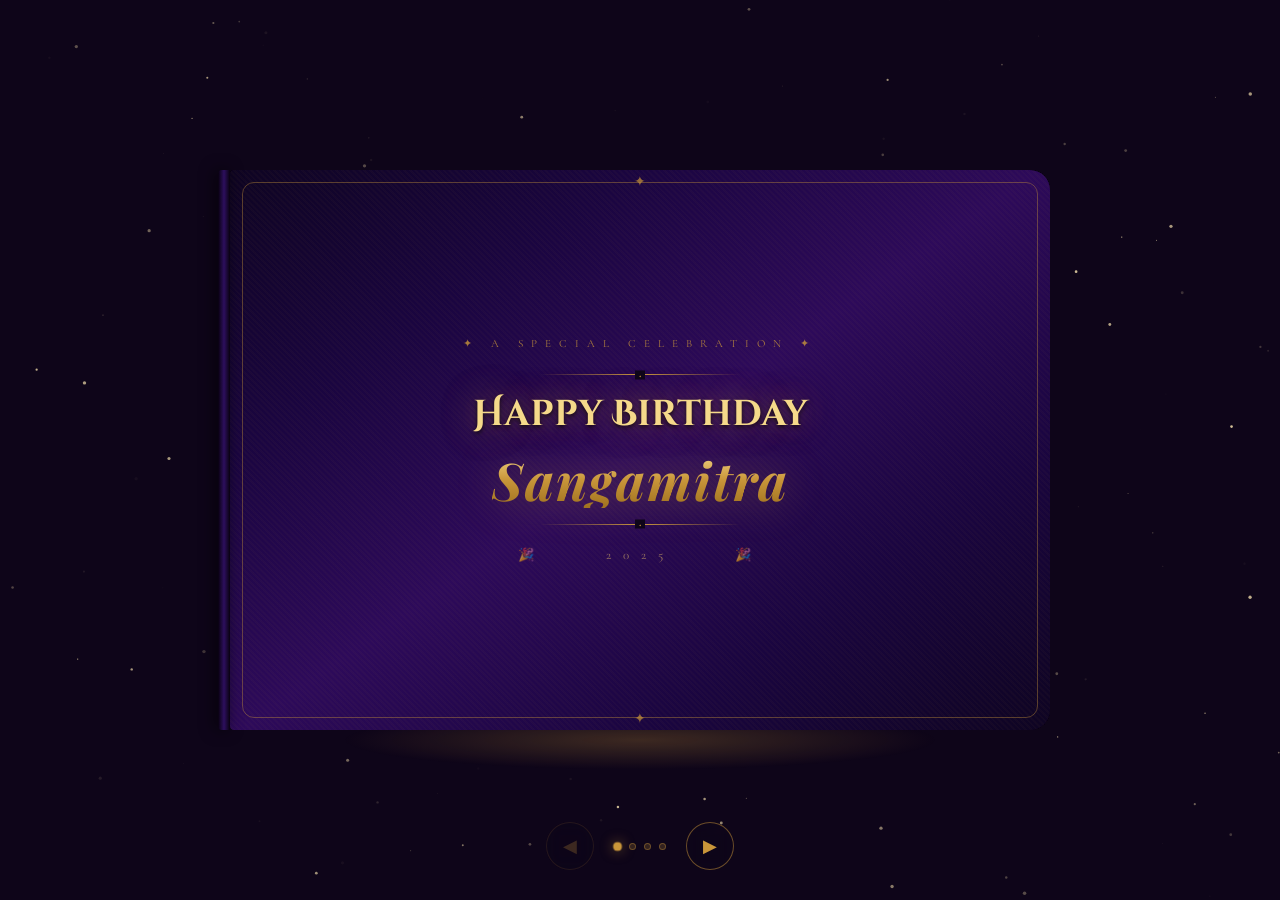
==== sangamitra_birthday.html @ 097604f1 "Add files via upload" ====
<!DOCTYPE html>
<html lang="en">
<head>
<meta charset="UTF-8">
<meta name="viewport" content="width=device-width, initial-scale=1.0">
<title>Happy Birthday Sangamitra</title>
<link href="https://fonts.googleapis.com/css2?family=Playfair+Display:ital,wght@0,400;0,700;1,400&family=Cormorant+Garamond:ital,wght@0,300;0,400;1,300;1,400&family=Cinzel+Decorative:wght@400;700&display=swap" rel="stylesheet">
<style>
  *, *::before, *::after { box-sizing: border-box; margin: 0; padding: 0; }

  :root {
    --deep-purple: #0e0519;
    --rich-purple: #1a0733;
    --mid-purple: #2d0f5e;
    --violet: #4a1880;
    --gold: #c9963a;
    --gold-light: #e8c06a;
    --gold-shimmer: #f5d98a;
    --cream: #fdf5e6;
    --text-cream: #f7ecd8;
    --glow: rgba(201,150,58,0.3);
  }

  html, body {
    width: 100%; height: 100%;
    background: var(--deep-purple);
    overflow: hidden;
    font-family: 'Cormorant Garamond', serif;
  }

  /* ── Starfield ── */
  #stars-canvas {
    position: fixed; inset: 0;
    pointer-events: none;
    z-index: 0;
  }

  /* ── Book container ── */
  #scene {
    position: relative;
    width: 100vw; height: 100vh;
    display: flex; align-items: center; justify-content: center;
    perspective: 2000px;
    z-index: 1;
  }

  #book {
    position: relative;
    width: 820px; height: 560px;
    transform-style: preserve-3d;
  }

  /* ── Ambient glow under book ── */
  #book::after {
    content: '';
    position: absolute;
    bottom: -40px; left: 50%;
    transform: translateX(-50%);
    width: 600px; height: 60px;
    background: radial-gradient(ellipse, rgba(201,150,58,0.25) 0%, transparent 70%);
    border-radius: 50%;
    pointer-events: none;
  }

  /* ── Page base ── */
  .page {
    position: absolute;
    inset: 0;
    width: 100%; height: 100%;
    border-radius: 4px 20px 20px 4px;
    transform-origin: left center;
    transform-style: preserve-3d;
    backface-visibility: hidden;
    transition: transform 0.9s cubic-bezier(0.645, 0.045, 0.355, 1.000),
                box-shadow 0.9s ease;
    cursor: pointer;
    overflow: hidden;
  }

  .page.turned {
    transform: rotateY(-180deg);
  }

  /* Stack pages with z-index */
  #p1 { z-index: 5; }
  #p2 { z-index: 4; }
  #p3 { z-index: 3; }
  #p4 { z-index: 2; }
  #p5 { z-index: 1; }

  .page.turned { z-index: 10 !important; }

  /* ── Page inner & back ── */
  .page-inner {
    position: absolute; inset: 0;
    backface-visibility: hidden;
    border-radius: inherit;
  }

  .page-back {
    position: absolute; inset: 0;
    backface-visibility: hidden;
    transform: rotateY(180deg);
    border-radius: 20px 4px 4px 20px;
    background: linear-gradient(135deg, var(--rich-purple) 0%, #110228 100%);
    border-left: 1px solid rgba(201,150,58,0.15);
  }

  /* ── Gold border ornament ── */
  .gold-border {
    position: absolute; inset: 12px;
    border: 1px solid rgba(201,150,58,0.4);
    border-radius: 12px;
    pointer-events: none;
  }
  .gold-border::before, .gold-border::after {
    content: '✦';
    position: absolute;
    color: var(--gold);
    font-size: 14px;
    opacity: 0.7;
  }
  .gold-border::before { top: -10px; left: 50%; transform: translateX(-50%); }
  .gold-border::after  { bottom: -10px; left: 50%; transform: translateX(-50%); }

  /* ── COVER PAGE ── */
  #p1 .page-inner {
    background: linear-gradient(145deg,
      #0e0422 0%, #1a0540 25%, #2d0a5a 50%, #1a0540 75%, #0e0422 100%);
    border-radius: 4px 20px 20px 4px;
  }

  .cover-texture {
    position: absolute; inset: 0;
    background-image:
      repeating-linear-gradient(
        45deg,
        transparent,
        transparent 2px,
        rgba(201,150,58,0.03) 2px,
        rgba(201,150,58,0.03) 4px
      );
    border-radius: inherit;
  }

  .cover-content {
    position: absolute; inset: 0;
    display: flex; flex-direction: column;
    align-items: center; justify-content: center;
    gap: 0;
    padding: 40px;
  }

  .cover-ornament-top {
    font-size: 11px;
    color: var(--gold);
    letter-spacing: 8px;
    text-transform: uppercase;
    opacity: 0.8;
    margin-bottom: 14px;
  }

  .cover-divider {
    width: 200px; height: 1px;
    background: linear-gradient(to right, transparent, var(--gold), transparent);
    margin: 10px 0;
    position: relative;
  }
  .cover-divider::before {
    content: '◆';
    position: absolute;
    left: 50%; top: 50%;
    transform: translate(-50%, -50%);
    font-size: 8px;
    color: var(--gold);
    background: var(--deep-purple);
    padding: 0 4px;
  }

  .cover-title-main {
    font-family: 'Cinzel Decorative', serif;
    font-size: 36px;
    font-weight: 700;
    color: var(--gold-shimmer);
    text-align: center;
    line-height: 1.2;
    text-shadow:
      0 0 30px rgba(201,150,58,0.5),
      0 0 60px rgba(201,150,58,0.2),
      0 2px 4px rgba(0,0,0,0.8);
    margin: 8px 0;
  }

  .cover-title-name {
    font-family: 'Playfair Display', serif;
    font-size: 52px;
    font-weight: 700;
    font-style: italic;
    color: transparent;
    background: linear-gradient(180deg, var(--gold-shimmer) 0%, var(--gold) 50%, #a0721f 100%);
    -webkit-background-clip: text;
    background-clip: text;
    text-align: center;
    line-height: 1.1;
    text-shadow: none;
    filter: drop-shadow(0 0 20px rgba(201,150,58,0.4));
    margin: 6px 0;
    letter-spacing: 2px;
  }

  .cover-year {
    font-family: 'Cormorant Garamond', serif;
    font-size: 13px;
    letter-spacing: 12px;
    color: var(--gold-light);
    opacity: 0.6;
    text-transform: uppercase;
    margin-top: 12px;
  }

  /* Floating petals on cover */
  .petal {
    position: absolute;
    width: 8px; height: 12px;
    border-radius: 50% 0 50% 0;
    opacity: 0;
    animation: float-petal 8s infinite ease-in-out;
  }
  @keyframes float-petal {
    0%   { opacity: 0; transform: translateY(0) rotate(0deg); }
    10%  { opacity: 0.6; }
    90%  { opacity: 0.2; }
    100% { opacity: 0; transform: translateY(-120px) rotate(360deg) translateX(30px); }
  }

  /* ── PAGE 2 – Photo Page ── */
  #p2 .page-inner {
    background: linear-gradient(160deg, #0f0320 0%, #1c0638 60%, #0a0118 100%);
    border-radius: 4px 20px 20px 4px;
  }

  .photo-page {
    position: absolute; inset: 0;
    display: grid;
    grid-template-columns: 1fr 1fr;
    grid-template-rows: 1fr;
    gap: 0;
  }

  .photo-side {
    position: relative;
    display: flex; align-items: center; justify-content: center;
    overflow: hidden;
  }

  .photo-frame {
    position: relative;
    width: 260px; height: 330px;
    margin: 20px;
  }

  .photo-frame::before {
    content: '';
    position: absolute;
    inset: -6px;
    border: 2px solid var(--gold);
    border-radius: 4px;
    opacity: 0.7;
  }
  .photo-frame::after {
    content: '';
    position: absolute;
    inset: -12px;
    border: 1px solid rgba(201,150,58,0.3);
    border-radius: 6px;
  }

  .photo-frame img {
    width: 100%; height: 100%;
    object-fit: cover;
    border-radius: 3px;
    filter: sepia(10%) contrast(1.05) brightness(0.95);
    display: block;
  }

  /* Corner ornaments on photo */
  .photo-corner {
    position: absolute;
    width: 20px; height: 20px;
    border-color: var(--gold-shimmer);
    border-style: solid;
    opacity: 0.9;
  }
  .pc-tl { top: -18px; left: -18px; border-width: 2px 0 0 2px; }
  .pc-tr { top: -18px; right: -18px; border-width: 2px 2px 0 0; }
  .pc-bl { bottom: -18px; left: -18px; border-width: 0 0 2px 2px; }
  .pc-br { bottom: -18px; right: -18px; border-width: 0 2px 2px 0; }

  .photo-caption {
    position: absolute;
    bottom: 12px; left: 50%;
    transform: translateX(-50%);
    font-style: italic;
    font-size: 11px;
    color: var(--gold);
    letter-spacing: 3px;
    white-space: nowrap;
    opacity: 0.7;
  }

  .text-side {
    position: relative;
    display: flex; flex-direction: column;
    align-items: center; justify-content: center;
    padding: 30px 30px 30px 10px;
    gap: 16px;
  }

  .text-side-label {
    font-family: 'Cinzel Decorative', serif;
    font-size: 10px;
    letter-spacing: 5px;
    color: var(--gold);
    text-transform: uppercase;
    opacity: 0.8;
  }

  .text-side-name {
    font-family: 'Playfair Display', serif;
    font-style: italic;
    font-size: 38px;
    color: transparent;
    background: linear-gradient(135deg, var(--gold-shimmer), var(--gold));
    -webkit-background-clip: text;
    background-clip: text;
    text-align: center;
    line-height: 1.2;
    filter: drop-shadow(0 0 15px rgba(201,150,58,0.3));
  }

  .text-side-divider {
    width: 120px; height: 1px;
    background: linear-gradient(to right, transparent, var(--gold), transparent);
  }

  .text-side-sub {
    font-family: 'Cormorant Garamond', serif;
    font-size: 13px;
    letter-spacing: 4px;
    color: var(--text-cream);
    opacity: 0.5;
    text-transform: uppercase;
  }

  /* ── PAGE 3 – Wish Page ── */
  #p3 .page-inner {
    background: linear-gradient(150deg, #0d0220 0%, #1f0845 50%, #0d0220 100%);
    border-radius: 4px 20px 20px 4px;
  }

  .wish-page {
    position: absolute; inset: 0;
    display: flex; flex-direction: column;
    align-items: center; justify-content: center;
    padding: 50px 60px;
    gap: 22px;
  }

  .wish-top-ornament {
    font-size: 28px;
    opacity: 0.6;
    animation: pulse-glow 3s ease-in-out infinite;
  }
  @keyframes pulse-glow {
    0%, 100% { opacity: 0.5; text-shadow: 0 0 10px rgba(201,150,58,0.3); }
    50% { opacity: 0.9; text-shadow: 0 0 25px rgba(201,150,58,0.7); }
  }

  .wish-heading {
    font-family: 'Cinzel Decorative', serif;
    font-size: 11px;
    letter-spacing: 6px;
    color: var(--gold);
    text-transform: uppercase;
    opacity: 0.75;
  }

  .wish-text {
    font-family: 'Playfair Display', serif;
    font-size: 30px;
    font-weight: 700;
    font-style: italic;
    color: var(--gold-shimmer);
    text-align: center;
    line-height: 1.4;
    text-shadow: 0 0 30px rgba(201,150,58,0.3);
  }

  .wish-divider-fancy {
    display: flex; align-items: center; gap: 12px;
    width: 100%;
  }
  .wish-divider-fancy::before,
  .wish-divider-fancy::after {
    content: '';
    flex: 1; height: 1px;
    background: linear-gradient(to right, transparent, rgba(201,150,58,0.4));
  }
  .wish-divider-fancy::after {
    background: linear-gradient(to left, transparent, rgba(201,150,58,0.4));
  }
  .wish-divider-fancy span {
    color: var(--gold);
    font-size: 16px;
    opacity: 0.7;
  }

  .wish-sub {
    font-family: 'Cormorant Garamond', serif;
    font-style: italic;
    font-size: 18px;
    color: var(--text-cream);
    text-align: center;
    line-height: 1.7;
    opacity: 0.8;
    letter-spacing: 0.5px;
  }

  /* ── PAGE 4 – Closing Page ── */
  #p4 .page-inner {
    background: linear-gradient(140deg, #0c0118 0%, #1e0742 40%, #0c0118 100%);
    border-radius: 4px 20px 20px 4px;
  }

  .close-page {
    position: absolute; inset: 0;
    display: flex; flex-direction: column;
    align-items: center; justify-content: center;
    padding: 50px;
    gap: 20px;
  }

  .heart-large {
    font-size: 48px;
    animation: heartbeat 2s ease-in-out infinite;
    filter: drop-shadow(0 0 20px rgba(201,50,50,0.5));
  }
  @keyframes heartbeat {
    0%, 100% { transform: scale(1); }
    14%       { transform: scale(1.15); }
    28%       { transform: scale(1); }
    42%       { transform: scale(1.08); }
    56%       { transform: scale(1); }
  }

  .from-label {
    font-family: 'Cormorant Garamond', serif;
    font-style: italic;
    font-size: 14px;
    letter-spacing: 4px;
    color: var(--gold);
    text-transform: uppercase;
    opacity: 0.7;
  }

  .from-name {
    font-family: 'Playfair Display', serif;
    font-style: italic;
    font-size: 56px;
    font-weight: 700;
    color: transparent;
    background: linear-gradient(135deg, var(--gold-shimmer) 0%, var(--gold) 60%, #b07818 100%);
    -webkit-background-clip: text;
    background-clip: text;
    filter: drop-shadow(0 0 20px rgba(201,150,58,0.4));
    letter-spacing: 2px;
  }

  .final-verse {
    font-family: 'Cormorant Garamond', serif;
    font-style: italic;
    font-size: 15px;
    color: var(--text-cream);
    text-align: center;
    opacity: 0.55;
    line-height: 1.8;
    max-width: 320px;
    margin-top: 8px;
  }

  .close-divider {
    width: 160px; height: 1px;
    background: linear-gradient(to right, transparent, var(--gold), transparent);
  }

  /* ── PAGE 5 – Back cover ── */
  #p5 .page-inner {
    background: linear-gradient(145deg, #080115 0%, #140430 100%);
    border-radius: 4px 20px 20px 4px;
    border-right: 3px solid rgba(201,150,58,0.2);
  }

  .back-cover-content {
    position: absolute; inset: 0;
    display: flex; align-items: center; justify-content: center;
  }

  .back-monogram {
    font-family: 'Cinzel Decorative', serif;
    font-size: 80px;
    color: rgba(201,150,58,0.07);
    user-select: none;
    letter-spacing: 8px;
  }

  /* ── Navigation ── */
  #nav {
    position: fixed;
    bottom: 30px; left: 50%;
    transform: translateX(-50%);
    display: flex; align-items: center; gap: 20px;
    z-index: 100;
  }

  .nav-btn {
    width: 48px; height: 48px;
    border-radius: 50%;
    border: 1px solid rgba(201,150,58,0.5);
    background: rgba(14,5,25,0.8);
    backdrop-filter: blur(8px);
    color: var(--gold);
    font-size: 18px;
    cursor: pointer;
    display: flex; align-items: center; justify-content: center;
    transition: all 0.3s;
  }
  .nav-btn:hover {
    border-color: var(--gold);
    background: rgba(201,150,58,0.15);
    box-shadow: 0 0 20px rgba(201,150,58,0.3);
  }
  .nav-btn:disabled {
    opacity: 0.25; cursor: default;
  }

  .nav-dots {
    display: flex; gap: 8px;
  }

  .nav-dot {
    width: 7px; height: 7px;
    border-radius: 50%;
    background: rgba(201,150,58,0.2);
    border: 1px solid rgba(201,150,58,0.4);
    transition: all 0.3s;
    cursor: pointer;
  }
  .nav-dot.active {
    background: var(--gold);
    box-shadow: 0 0 10px rgba(201,150,58,0.6);
    transform: scale(1.3);
  }

  /* ── Page hint ── */
  #hint {
    position: fixed;
    bottom: 90px; left: 50%; transform: translateX(-50%);
    font-size: 11px;
    letter-spacing: 3px;
    color: rgba(201,150,58,0.4);
    text-transform: uppercase;
    font-family: 'Cormorant Garamond', serif;
    pointer-events: none;
    animation: fade-hint 4s ease-in-out forwards;
  }
  @keyframes fade-hint {
    0%   { opacity: 0; }
    30%  { opacity: 1; }
    70%  { opacity: 1; }
    100% { opacity: 0; }
  }

  /* ── Spine ── */
  #spine {
    position: absolute;
    left: -12px; top: 0; bottom: 0;
    width: 12px;
    background: linear-gradient(to right, #08010f, #2d0f5e, #08010f);
    border-radius: 4px 0 0 4px;
    box-shadow: -3px 0 15px rgba(0,0,0,0.6);
    z-index: 20;
  }

  /* Gold particle sparkles */
  .sparkle {
    position: absolute;
    pointer-events: none;
    font-size: 10px;
    color: var(--gold-shimmer);
    opacity: 0;
    animation: sparkle-anim 3s ease-in-out infinite;
  }
  @keyframes sparkle-anim {
    0%   { opacity: 0; transform: scale(0) rotate(0deg); }
    20%  { opacity: 0.9; transform: scale(1.2) rotate(45deg); }
    80%  { opacity: 0.5; }
    100% { opacity: 0; transform: scale(0) rotate(180deg); }
  }
</style>
</head>
<body>

<canvas id="stars-canvas"></canvas>

<div id="scene">
  <div id="book">
    <div id="spine"></div>

    <!-- ── PAGE 5 – BACK COVER (lowest) ── -->
    <div class="page" id="p5">
      <div class="page-inner">
        <div class="back-cover-content">
          <div class="back-monogram">S</div>
        </div>
        <div class="gold-border"></div>
      </div>
      <div class="page-back"></div>
    </div>

    <!-- ── PAGE 4 – CLOSING ── -->
    <div class="page" id="p4">
      <div class="page-inner">
        <div class="close-page">
          <div class="heart-large">❤️</div>
          <div class="from-label">With all my heart</div>
          <div class="close-divider"></div>
          <div class="from-name">Umesh</div>
          <div class="close-divider"></div>
          <div class="final-verse">
            May every candle you blow out<br>
            carry a wish to the stars,<br>
            and may every wish come true.
          </div>
        </div>
        <div class="gold-border"></div>
      </div>
      <div class="page-back"></div>
    </div>

    <!-- ── PAGE 3 – WISH ── -->
    <div class="page" id="p3">
      <div class="page-inner">
        <div class="wish-page">
          <div class="wish-top-ornament">🌟 ✦ 🌟</div>
          <div class="wish-heading">A Birthday Wish</div>
          <div class="wish-text">
            Wishing you endless<br>joy, love & success!
          </div>
          <div class="wish-divider-fancy"><span>✦</span></div>
          <div class="wish-sub">
            May your day be filled with<br>
            laughter and surprises.
          </div>
        </div>
        <div class="gold-border"></div>
      </div>
      <div class="page-back"></div>
    </div>

    <!-- ── PAGE 2 – PHOTO ── -->
    <div class="page" id="p2">
      <div class="page-inner">
        <div class="photo-page">
          <div class="photo-side">
            <div class="photo-frame">
              <div class="photo-corner pc-tl"></div>
              <div class="photo-corner pc-tr"></div>
              <div class="photo-corner pc-bl"></div>
              <div class="photo-corner pc-br"></div>
              <img id="portrait" src="" alt="Sangamitra" />
            </div>
            <div class="photo-caption">Sangamitra</div>
          </div>
          <div class="text-side">
            <div class="text-side-label">The Birthday</div>
            <div style="width:80px;height:1px;background:linear-gradient(to right,transparent,var(--gold),transparent)"></div>
            <div class="text-side-name">Star of<br>The Night</div>
            <div class="text-side-divider"></div>
            <div class="text-side-sub">Radiant & Beloved</div>
            <!-- Sparkles -->
            <div class="sparkle" style="top:60px;right:40px;animation-delay:0s">✦</div>
            <div class="sparkle" style="top:120px;right:20px;animation-delay:1s">★</div>
            <div class="sparkle" style="top:200px;right:50px;animation-delay:2s">✦</div>
            <div class="sparkle" style="bottom:80px;right:30px;animation-delay:0.5s">◆</div>
          </div>
        </div>
        <div class="gold-border"></div>
      </div>
      <div class="page-back"></div>
    </div>

    <!-- ── PAGE 1 – COVER (top) ── -->
    <div class="page" id="p1">
      <div class="page-inner">
        <div class="cover-texture"></div>
        <div class="cover-content">
          <!-- Petals -->
          <div class="petal" style="background:#8b2fc9;top:80%;left:15%;animation-delay:0s;animation-duration:7s"></div>
          <div class="petal" style="background:#c9963a;top:70%;left:70%;animation-delay:2s;animation-duration:9s"></div>
          <div class="petal" style="background:#7b1fa2;top:85%;left:40%;animation-delay:4s;animation-duration:8s"></div>
          <div class="petal" style="background:#c9963a;top:75%;left:55%;animation-delay:1s;animation-duration:6s"></div>

          <div class="cover-ornament-top">✦ A Special Celebration ✦</div>
          <div class="cover-divider"></div>

          <div class="cover-title-main">Happy Birthday</div>
          <div class="cover-title-name">Sangamitra</div>

          <div class="cover-divider"></div>
          <div class="cover-year">🎉 &nbsp;&nbsp; 2025 &nbsp;&nbsp; 🎉</div>
        </div>
        <div class="gold-border"></div>
      </div>
      <div class="page-back"></div>
    </div>

  </div><!-- #book -->
</div><!-- #scene -->

<!-- Navigation -->
<div id="hint">Click the book to turn pages →</div>
<div id="nav">
  <button class="nav-btn" id="btn-prev" disabled>◀</button>
  <div class="nav-dots">
    <div class="nav-dot active" data-page="0"></div>
    <div class="nav-dot" data-page="1"></div>
    <div class="nav-dot" data-page="2"></div>
    <div class="nav-dot" data-page="3"></div>
  </div>
  <button class="nav-btn" id="btn-next">▶</button>
</div>

<script>
// ── Inject base64 photo ──
(function(){
  const b64 = "/9j/4AAQSkZJRgABAQAAAQABAAD/[base64]/2wBDAAMCAgICAgMCAgIDAwMDBAYEBAQEBAgGBgUGCQgKCgkICQkKDA8MCgsOCwkJDRENDg8QEBEQCgwSExIQEw8QEBD/2wBDAQMDAwQDBAgEBAgQCwkLEBAQEBAQEBAQEBAQEBAQEBAQEBAQEBAQEBAQEBAQEBAQEBAQEBAQEBAQEBAQEBAQEBD/wAARCAKAAoADASIAAhEBAxEB/8QAHQAAAQUBAQEBAAAAAAAAAAAABQIDBAYHCAEACf/EAEcQAAIBAwMCBQIDBwIEBAUCBwECAwAEEQUSIQYxBxMiQVFhcRQygQgVI0JSkaGxwSQzYtEWQ3LhCReC8PElRFNjosI1krL/xAAbAQACAwEBAQAAAAAAAAAAAAADBAECBQAGB//EADIRAAICAgICAgIBAwMDBAMAAAABAgMEERIhBTETQSJRMgYUYSNxoRVCkTM0gbFD0eH/2gAMAwEAAhEDEQA/AOTNNLcc1cdNb0rmqbpzopAJ9qsdjdhcYYDFeDlLo+k4sVDtlvtnASpIdc0Ah1EbfzDinf3mP66A+zYhatBmWQEd6E3si8801JqSkfnoZe36+xJoTWytliaB2rSKTwaCx/8APH3qTqF0rHgmolrIry1eJm2y30i46EwyK0PRecYrOtCHqAzWi6GQMfpQ7SiLdbA7F+1TYh7/AFqJag7F+1TYgcfqKTl6J2dJ+EaQjoGyeAAbnffj5zVsmU91HFY74MdbWum+Z03qcoSGVt8DMezH2/xWyuyFSwYFW5BByDWRfHi2C/7iLIfSBXPH7XK2x0LRywAufMcL/UVrftV1Kx0qzlv9QuY4IIVLMztjP0FcZ+PnX56618vbEiyswYoB8/[base64]/WtvhtGbtph2G4MnLHhaXJMhB4FBorwBvLDfc+1JuNRihiJklAOeM0L43KWkMbWux+9ulTcN2PoKrV/qLq+wOT9qbvtdiKM+7GBwT70Cn1IMxaWRUb+n3Na2Jg2PtoycvLrh0mHYtUmVQQxI7UVttaEY/iTEt74bis9k1SZWKojkHsd3b9KjtfSyMfNm2/GZO/9q0n4/l7M9eQ16Rrtn1taWWREQzZx2/3p6XxNhWXEt+UTsAp5BrGVmgaQbrx/qATivXFozBlJc+53Yqf+mVN9nPydv0a/L4rWODH+Klbb/MWBJpqTxNQHKzSFSMAEA/6Vk+LeZQqLGCOSCO9PLA8ZEhtBs/qQ8j9Ku/GUv6Kf9TuNNHWsN5nzZO3zxSJOoIJgNlwqjsOc1mv8dAS5dsHjafb9alwXEA3IZ9u4ZVSOah+Lra0gkPK2R7ki7z6rKAdrgj6Gof74IY7y2faq2lwTtjFw6tjJEgIp4vcCQmRFeNf5lzyKE/GtehqHmY/9yLfZa0B3mxVo0vWXcgFgc1lsV/bBlXzwhPswxirHperFJFRinPHfvSF+FNL0O1Z8LfTNe0u7M7L68A8Vb7Vo/KXA9qynQtVAKFck/[base64]/ADUF1IB1YZ7Uq7Nvo0q4NGYdXxLbyLcrwH9qq81/6fzVZuv54tqQKwypqjSgsvftVW9jCb1oYvbjeT6qA3rE5zRqSIEkmoM1mGz9atFpALItgJO9GLBWYjA7c0yLDawAAJJxW2+AfgDqfireNeXUhtNGtv8AmzAHLkey0HJyoY9bnMpVU9mf6UzLIuFJ/SukP2Z+sbXR9el0m8fZHqCbFYnAD+1bfof7PfhXo1olovTq3BVcGWV/UaBdXfs4dPzK9/0O76bqEXrSMnMbED2+DXmcjyFOXH4/RpR3FdmuQSDJGT6e5opaADvzXNnS/jN1F0xM3TvVenGeezbymycOMcfr2q/W/jfb3Ee2y0tlZveRs4/tSdOPZGXovNpx6NM6s1aLT9BmhMiia4ARVzzis2i5x/8AfNQn1y+125/FXspZv5R7CpsRx7VtUwcYiqWh4d6VSAckcUuinbPq9BxXlfVLR2z86LeB09vaiUBYcZNFRpTdttODSnGMLTjmgy2iJHI+OGNK81/djU391yY7V6NKf+k1HNF1NogmVjxk1Hn3fU0aTSn7bDS10hjwUNVckTzbKfLbSOScU7Yae7Sg4Pf4q3fuL/8AlmplloWH4j/xUc0ikkNaJp7KVOP8Vf8ARrYqRxQ3StKZdvo96uGnWRVQAtAss2dFBG2QhFBHtU2KPPalww+kArUhY9o4FLORbQ0FZSChKkc5B5FGrfr/AKt0i38i11eXYBgBjnFDAhxzUS9Unj5oFkVL2SkmDerequoOoFP711OaYD+Uthf7Vl+urtVwO/NXzUo3bcqjJz2FVDXtNvfLd/w0gXGdxQ4ocHCpjUIpGX6rHl2+lVe+twcg1cdUiIlYY4z3qtaiArEYrVx5rS0BviVqe0XfjFTLW3AxwBSbgjzMdqcgmA4zWlGTSM5wjsLWkYHBoxbkY74oBDcj5qZFeADGatzbJ4RXosdvIAw9VFYZxtHNVKG/CkcipqaoO2RVJ7ZKijRuntREShdx7/NXew1dFXG7NYnYa35RH8THNWC16pCD/m1j5FDctj9MoqJrMmtKqEhs/[base64]/1NWgkl6ENt+ya18wiMk87guv60mTUwiKI9u74IyR96Fyz5zPIx2Z7UuH1ILq6jaIL2ReB/au4ogKR3gdfNdhyefTinjqlir7oxI7YxgUFe4klUtISkWeM8Eim21BFXy7SAn2LfFdpEroswvGO147VxuHfOOKn29zIgDlHAbjg1SWnn8tfOmkB+jYp9Lpht8q6PHsXNdo40SK5eJQZCXXIPIwaeWKzulM9vIFOT6CvGaoVrqeo2w3Rq0/IJ9ROP0qwaf1QCwF1Fs47sMVJy9h5ZjGPIvlOM+njgj708r29sgkhkdQfTjng/719a31lqMQheT+Ge7A4bNfSxtaou9HmgDYDL3X61DJaTFOlrchmuDCTjv71FMU6qiQ3oUJjG3n+9Pva6feFntpdknye1QNTs7iw2s9u5VuzrmqNJ9Msm4+iZB1NrmitgPvC9j8/pV10HxPtZ4wuqS7GA9u1ZtDqkSqRNKo29g3c/rSpoLTUCZAgikVRyPekMjx9N312PY2fdRLp9G2Hqu2u4sW83oxwSKB6hqImU+Y4+mDWXW2r6npUgDSSPCPbFF4eoo9QBZJQr/wBJrGt8W6XuJu0+TjatPod1ZYpnbuagRWyLyOKkOxkJLZBpBBHehKMoLsP+Mu0OKFAxivcL8V4uQMClDtzVey3QkxgnOKl2zqvGKjV6p2VZbBuCDEc6ivfxQB4NCBOR7V48x71K3srxTC/40Z5ank1MDgN/mq80hNeb2+cUbeiOES3WesiN9pfg1cNB6vFn/D8z0H61kSzSKchu1SY9TnRQM5x9aHYuSJgox9G8Dq+wdQfN7/Wg2tdaWqQssMgyffNZKNYuscOQKjyX08oIZjzQuGgvNBbWdW/HzmR23Z9qHGVcVCyfc5r7J+a7gyeaJDOD7U0yqeTSWJxxTbscc13BkckOxxqzEqQD2BPzX6S+BvT9l014XaDZ2sSL59qs8pH8zNzX5po+xx6sbuP1rv8A/Zm8SNP6u8PbDSmu0/eOlR+TNET6io7GvPefhY6lxDUuOzaRGByMUraHwRwfakI4YYUg06B5amR2ARckn4HzXloPb6G3pnO/7Q+gWmndWWOrWybGvod0gHuwOM1WNDYMV4PFEPHDrSx6p6zitdLlEtvpsZh3DszZ5/zQ3p/1EV6fFUlUtgEml2aFpB4HFHYzn3oDpH5aOQrz3p2PYGRIHBFLBJNNjvSx3q+ioqvq+r6uOOQ10rP/AJdPppH/APLqwRW8YGakxQxH2rnLoaK6ujg4zFTg0XnAj4qzpbxntUiO1Q9qG5s4qiaGM/lp1ND5/JVujtE47U8lomfy1VzOKomhEjlKlW2ikNwlWmOzT+mpUVogPC96q5nAay0zbj0cUctLMLgkVIitlXsvFS448DAqjezhCQr8U6Ix8U6kdL8vHtVTiO0Yx2qHPay3M0dvAhZ5CEAHyaJsnFGegbWK56ysI5lBUFmwfcgUK6XGOyd6Ra+k/C7SdFtkvNWtUurxwGw4yF/SrFdaLpVxC1vNpVm0ZGNphHajtwpJY/pQ+f09qwcmb3vYSrs5u8dvAXTX0u56p6StvIltVLzWqDgj5Fcg6s2wuWPv2+K/Ty8iS4gmtpsGKSN1cHsQRzX5k+IQiteodUtrcgxpdSquO2A5xWv4S+dsnW/orfJxRUbq5QS8nimxfRDs1BtRu5Ax596hLdyE4Jr2kMdyjtmLPK1LRa479D2apMd6D/NVUiupM8UUszLIOQRXf26T2cspy6LBHdjvuJqQt055BOKH21tKR2qclu6AZU1T4dst87JCXD/J+akx38o7MajRxMf5aeSD/pqHjpkrIa9D6307DaXOKS8+4gsxGOc0gQyBuBjFfSIApz8VKx1vSIeQ/wBnjySkL8OcCmjcRQtvXI5IAPuah32qw27xWsJBwCSwPambeTzr4IWysUW4ffvit3Bx1WtmDnZDsetj25Y0kZssQfTjsT7/AO1U7qy8d0MIdsx4Yj2zVukO+52IcgIAR7ZwST/9/FUzqKNmkJYcMm7+1afszQZYRutrNKw3ZIwT/ml3GZZUtkc43L+mf/anbWItpxKH0s+f8UiGPMjMc71GAf8A6KqcN2VsJirzZMUSBvufavbq5PmvJKd20cKO1FZFhhTy0HAyG+e3pFC/wnmSzcFlVQ2fqT2rjiIvmzkSSthPZT8U2bkMxihUgHjA4qXfW+6YRRnCjgfYCmXj/[base64]/ZFbXVVWW3duM84NS0RyaNFcWV2GkspPImAyR/K1Ow6hPGwtruPLLwVPAoA/l6hCLzRbjA/p3D0n4IryLXN0os9YhdZUPpZuD981Rl09k/ULHT70PmEJKfYfHzQdrOa0cCyudw91JouX2MkqlZom7NnlfvUa7t/PUTW8YSUZJG7GftUcdl0NWusLMgtrxQrg9wMU3cxqs/mquw99ydiKHm6t1cx3MZU5xtYYP3zUqP8UiO8D+aoGfLPcCqTjstGWmE7bVS7iF/jCmikcok7j6VVQd0XmWqlJM7irexonYavvTy7hQjD/NIXYyl2aNGXJfiw8qkcNilGM57GvbYJOqHfg/61O/BZGSTWdKjiaML3IH7DXhQ+9E105z3Br393N9ar8aL/LIFFPimyrZowdNbHApr93vnkV3xoj5GDdv0rwqR7UR/ANn8tKXT5CeEq3xlebYLwfg16EY+1F10tz3WlHSmB7EVDrRHJgkLxyK+2D+mi37tYe1ffu1vio+NHc5Agxj60krx2NGv3Y39NeHS5MflqVWiecgK27HIpiQ5yMUdbS5DxtqNJpbZOV4qyrRVzkAmcgjPODmrP0Z1nr/R+pR6roGoPazr3KnAcfDD3oNLpzqSQKXBblGAI7jFK5VUZwcZeg1Fj2dS9M/ti6mlskWtaBFcTIu3zEfbuPzUfq79pnqrqqzfTdOhTTLeUYYxt6mH3rF+k+geq+pAsujaBeXikZzHGSoH3xVj1Dw/6v6dUTaz03e2yf1NEcCvMyw8WFn4mvXbB9MKaFK8snmMxJJ3Enuc1pOgcbce9ZroCHCkDGa0rQf5KaSS6RFn+DQdJ4UfWjsXagWk/kX70di5oqQtIeTkUsd6QOO1KT81X0QLr6vq+qGjjl38YQe/anYdSBOAe1VK41XaSN2Kah1j+J/zKMsZyWyHd2aHb3objiicD7xmqHY6puIG+rRpt5uwN2eaVsq49BoT5dFliXKg1JjjqJbMGQURiXIzSzWgo7HGDUmOMUmLGBUhFqpx6iGn40r5APinRjPFccequDSsD4r0d6UAM9q44bYDHavtO1WXRNYtdUjGTC4J/wDT70uQD2FQL3aFJIoVn5LRZaOgLLVLPWLOO/s5FdJACQD2NM3RQcHv71z5Z9VdRdOsz6VJLs/pIJWhPUXj51rDbvbQRwxyD+fy+ayLcZzl0XrTNM8X/EbTegulruaSdDfXETR20O71kngsfivzq6kunvbia6kzumdpG+5NaR1x1JrHUd5Jd6zfSXMrcgue32FZlreCWx8V6Dw+Gsb/AHYLL9FOvo8y4qOlvlsCp90n8Skxx16uuXWjz847Z7ZWReUCrXp2l7lUhaEaPbhrgZq+aXaqQoAqtk9IJVWeafpJOMrRkaEGTIT/ABRnSNPXjIo7FaQ8p3x7YpL5tMZdXRRU0TBxs7fSvpdJ2RehTvzV3OnHLGOIUOvIYYk82ZvLjjBzRoWuXoC4Jdsp97EtpGZLgiMHgMe1UXV+pDcSvbaewPAVm9qf8QesVu7g6bZtujQ4Zx/pVNs5kEmSNvfn9DWtjUb/ACkZWVka/GIQglffIWJZlJBOaL6Ldj8YZGTIDHufYCq/E0gVgpBJ5JqVp0wQgyEDB5x71qR19GY3v2WC3nM11Jh1H5hx9Cf+9C721W6Rk2FiqMuP805aTiCbco3YlO77H/7NS7ZAZS+zJbKgH+nPH+KK3pAtdle062BsWt1H/mEj6cYxTkFiIZpC6AgIDnPYgUdTT1AcIuEc7xx2NEYNEN3GAEXJ7k0GVmgsanL0VaS3dVjmYA5wHP8A6TjNOppk0ZlhCK0bBSGHc0Zm0SdG8hhtK5H3H0onZ6c21UK4gzw4HtQpWjFeMyl3OlKJYQIyS2agXOnGabbAhyp38/09q0/UemJLaaIrGihlEgb23e5H6U7B0fHcyJFb238QRkktwCM5I/Tv+lB+dBf7WRi8miylz6SQckfSoZ0yeBy43A/NdEaX4aRXtxOgtxuj2yKP6lIIJH07UxN4TOsMw/B4KSGLJ9ieRQ3mRi9BVgymujn4+Zbg/wAPzSw/m7D9KWQPxCmb1JgEjHAP0rWNW8J7uOKS4WIhO6jHtVF1Ppy9st7GFjj04xR68uMukK24k4eyBaz28aFYo1YknBkPp/tUhUsrjaGIaVG3DYMIvxzQe5tp7JA5jO45ZV/pp+wXVZmHkelD3Y8Cm4S5CjjoJLHqmkbrm09STOHDK3vnkEUas9b07V7ZbbVYVV/ylh3U/wC9DoLS8jQsb+2uG/MVD9vpQ68054pNwk3cl22D8tWZG9B6Rr3p6UNG/wCMs35wDkqKn22rRzqs8DK0XuP6fpVStddubGT8PdIZkUcN8ipieU4F9p0qguctCOx+lUYRPZbZrGz1aBNm0OinIYdz96CNaXWmyb9zLtO0EEkGvtP1E7t0JZdp/iRN3U/9qsSSw6pbBDjgbio78VBIIzFexLcRPslPDDtgim5gyDM0JU5wxB7fWpE1rJp0qzQxiaIeoj35OMUu532yfiAPMt5huKgeoL9PqKpKOy0ZaJej6jsIidyxTkEn2q8aPf2uoQKob+IMDFZ0zmExSRoJo2AIcd8fWidrLLZTR3tkSSfUQKUup5DuPkcX2ahBZo/AxmnzYcdh/ahfTOu2+qBFX03CD1oas54UNs7/AOKxrNwl2bFepoDtY452j+1RntBu5AFGZiAaHyt66iMizhshpZAtxU2LTQRyB/avYcZ4onEQFHaolIsqyKumLtyAD+lNS2G3HAosJABTFwwJBzUKRPEFmx57CvvwH0FEl2n4r0ID2qeR3EgCxH0/tXp0/I7D+1EkhNOGE4ruRDWgOdOxztH9qiT2A5yB/arCYDjkVEng78V3Mq47KpdWADDbjn6Vrn7M3gbbeK3WDya1uXRtLAkuyo/Nzwv61nF5CV7DiuzP2GktY+idbEePxBv18w/K4/0rM8rfKFHRaC0dA6F03onTVhDpmg6XBZ20S7USNAOB8/Wnr7SbHVYZLXU7OC5icFXSVAwK4ogqkjJr0YBI968epSb2NJaOQvHbwZtugtQg6g6fiI0q9chkH/kuT2qp6D3ArqD9olLY+F17+IxkSxGPPzmuXtCOWU1t4knKPZeqTlFmhaV+QUcg9qA6T2o7B3FaESsiRXo715SuPapOPa+r6vD2rjjg2/[base64]/AC4ofMp2g45BrKlNxly2XgfmR17oF909rNzpWpQtHc2z7XB449jWaazwzH611P8Ath2FrZ+IKT28ao91ZpNIo+a5X1ruwr1njbPkrUmDvlyRW7nBf9aXbRhiAabuGAbFP2fOK3Y+tmX9h7RbdBOpar/pVum1Ttqi6UR5i8+4rQdIIKKM0C1sbqLVYwbY9wwFAGTR/T7ZpIv4cQ2jks1CrGJjFGB3JAI+atUAjhgywyMbsD39hSUpaewsgTc2MaSv5sjKuC7fFYp4s9b/AIZ20PSZAWb875/KvxWg+K3V0HSeivbLMDqN1kjn8oNcv319LdzST3EjNI7bizHvWv43Hc/zkYubkOv8UJEzzON4/[base64]/1q9aR0X+HY5LAkAEcMGrIuzf0bmNga9mNT9CvIq3iqZfb5/X7U7a9LtbK0Ys2a3lIWVCOUPxXRMXREMsaEoqHhTtX2+a+/8E2aKsJjT+E2GYclh8kf9qX/ALpsd/s4oxuz6Tt7qPymgeW1gcSgFewxz9R+tGLHw5bct1ageS+cq3Y/GP8A2rZtN6IWJ1/CopiJ4DcgZ7/arNYdGWix4YLFIhOz3H9qq720cseKMo0fw9vbWQSWlvGf4eTHJ7rxnBoyvQ1rNHILi3IaTnlcjcPc1qUeiNBbhGZFI4IxnNMXGmJbgOqknnA2ikpzk2NVwgjGOovDqOSOVrYK4VUUeWMgkdzWQdbeHvmwTSW9onqbGFH+a6zubEyqVjiIUnMnGBVR6n6dV/8AhVVUjkyd2Oxx81MLZQ7Onjwl7ODOqegjYEMyHJJ5XvVLu9OubV9vq2qOK65646AlEHmMkhU7iCo7jNYtr3QypLuaFwMkKTxW3i5u+mzAy/HuL3EyiGVLaXGDuxk8n/QUREs5w62oXPYsdn+tEr3QLqzlYQ23mKOctnFArxpID5bRiNm91bBrXrtjNdGNOqVb0fXlvZJD5VznMhyQo4Xn5oU9vJZ3AaxucDuBnmpPkTOdyQyO57sWyQKgXK3tqxMxAX4q7AoJW2qCebZMfJnzjcOzUZ0+7kjlM8R/iqfUoHDL71SXaMkOH2v7GiWka3JHKkE5wVOUlA/++K47fZpNjqEV1B5mN0Mn50A5jI96cNmsUgYbpLeUkZBzjjhh9aAWdw8MxvbdvTjE0PttPcj6UZgle2g/ERgvaFgzgfmjPyPpUoInsg3Ntc6dmCU+lhuBXjK/NJs72WwnCyEmF88nuP8A2qwz2kN9aNI0m9s5iK8kHHf/ANqr15BceTLbSD1JnGO4+xqkoloyLFAGtZEv7Oc+YF3hlPY/B+lX/pzqFdTt/ImPlzIPWD/NWOaRqMsLRxXDEv7DuGWrZaXRjMd3Ysdw9vcfI+1IZWOrVsfxcjizSbpwpGBhfmh0smWJFJ0rUxqNll2BdB6h7g18A+Sr+/[base64]/ah/UniD4lan/AMD1B1FfyxnurSEA15ZU8pahIZ/[base64]/FFIZOKhrRUIrLgg/BzW9dB9V22vaLDE0qi5t1Eboe5x2rnxZOK8i1jUNIuFvdOunhkQg8Hg/elpx2UlDl2dSSsrcDuaD65q2n6JYS6lqVykMEIJZmOKwq58ferLK2MZjtpHHG9l5/Wsi8RfEzqrq7curai3k54hjOEx9aSlhytlr6CQra9lG8eeuX686zvtaU4hIEcK/CCsK1tjuar31BIZJHIAUn4qha2clq9PgQVcVEDkLiisXMoEozU+w5AYH6UHvC2/NO6deuhx8Vvxj+Jhys1PRcbDKyoK0LQslU984rLrG+cyKc1oPTV++1cnNAsrbQ/RNPo03T8BYm/m3DA+aKa71BF0/o73UuPNIAiBxgt/7Dmq1batHFbwTSgYSQH61kvjH4g3F/J+5lmHmdyFOPLTuB9+aVpxXdPQTKvjTDbKT4h9XS9Raw9yJiyqT6icliTyfpVTWG5vTghliA74pUcfpEj4Uf1H3qcl6VtyoJ2/lUActXqqKVXFRR5G22VknJjEFhBDEcxYIHDk8mvY4Z1/JvYHsKWiPPuEtw4OfcYAFSrS1BPlLMXB9xR5aSAJbZJ0+3kmk2HJVu4x2q5aNozpJHsjJH9WTUXQdIWUCNiR/6R3rUOlemlcIrJLtHf3pHIyFWjRxcWVjJnS/TcNygjuYCQcepRzWq9N9C2shEm1ihwMMKm9HdKWq7GRztwMhlrV9E0e2iCkKCB7EV5/IzJTeonp8bCUEmwTo3RtnEkYVc7fbFW+y0K1hTeIh6vb4qdaaehAEeBzReKy2oFUc/NJ/lL2OtRh6B8GjwFeB35xilLotuCGGCfbIo3Favtyi808LEKBuK/[base64]/Ixhs/wB6ynqLppFgeUW4GOd6jvWvi5JiZmIu2Yq9nbrJ5kExs514APY0mSSdovLvDHIGOMkHNWLWenn8zzNpUHvkZGKrk1tNaFh6pYhx5Tc4+oNb9U1KJ5u2twYK1CwgBxHGVHc5JH9qEyskLAGVyFOACPmjE8eUykjqp7Bwcj6UJvY5PzBhgfTvV2CD2g6qyTiNpPXjaM/zL7g1dtNkK2jTxPuiyEkQ/wAo9jWRxXMkcqS7sOnxV+6c11YkWcyZVh5cqnsQfeuJTRZ4Zv3TOkIuMwSNujYH8jn5+9SdVge3nj1BQNsnDbeyk96jXMMU0D7gGRlG3HcfDUvS7l7i3k0u8kBlClWDHvj4+tcX2BtTtxa3CXgYeWzjLDj9RRGxu5LJvPBLAsASORXtxY+bbvos743LviY+/wBKFaU88cz6fM2SuGGT3qnElScfRf8ARb1YLlZYzhJjg88Z+tXmyhF4NwwdnJIrJbCd8mMSEAEkY/lJrR+kNR89xbyMq5AG7Pc1kZtD/kjc8ZmcXxkWm30/d7ZzzUh9NwuNlHNHt0lQqwV2Q4yPiismmFV3YAB+R3rGlPT0egdyaKBPphLcLxUf91kSZCkD7VoD6RE4yOf0pMejRltpyP0rvk6AuaZWLCxGVGw/FHbXT+wKH+1E/wByiFRInseaKWtgAoJB5FKWWFWDItOA7pXs1iFGSoqwraYGMCmLq14wBS7s7KtbKfd2wBOBQK9Xbnirbfw7WYYqsamuCePej12EcNi+k9HTWNZjil/5aDew+a2GCxhihWKBFRFGAAKzLw2nhTXJI5CMsmFrXIIwYhnuK835m6as4/RrYcFxGUgRew9qrnWmgW19pjXCRjzocnOO9W0IOfaoOu7INIuZXxt2Ec/NZOPKSsWmO2pcTHtHRllwRitE0EEbc/SqHpmPP3H3Oavuid1+letj2kZVqL/[base64]/[base64]/eTM0kjZJqf1Prp1C42+azJEcKvtQWNWlAZ1OwnPFP4uOq1yYhmZMrnolwjz182bKxIcKM/mqZGiyvuclQe2OMVDEgRFOOPyqpp8ylIlB/MfinUIa0SAY2/hhQRnj3JqxaDpzSuuyLK4ySfagelxxiVQ8eZPmtA6dtW3LG2FGMk/[base64]/KPmmIw0KSkRHtkUnksCOAKfiQJHkLz7UuVkZuBjHsKWgV0GWx9u9XUSu2JKMvf3+RXxBXtjtntTo2gbix7Y5ryXlRllJPAwas0R2RpAMbwmePVQm8CEMI8HgZz7c0XmGEYFgNvegt2QxLRgfX60CYeG/sB6kjqrxEAqw7iqPrUCqJNyehhtPHz71edQdhwq5/Wq7qNsLhTGccnn6UrOQ3Hsx/qjR4pUlDIVYDdGc4rJ+oNOuFnKPuUMCVYjI2/Df9633qKw3xmNgSFYgN71mXUmnNFLH58e9h6cqPzD2FEpt4sHdTzRg2sWbb2H51BJK+396qd7pcDmSS1lUSD80T9v0NbD1DpVrFIWhV/LckjjJH0qg6ppEWWnRWMbE+vHOfg/[base64]/kVGi407x6lb/jIgRLbuHQjnKkdqE6vZjdb6vEu0EhHA77vYmpFlLJpmotYzsFSGTa2T/K3aiUyRCe4tHIaKaMOp9hjjI/WoLp7ASytbpHcQsG3nDjP61ZtK1U2lxDPC+2KcjBPtVbEAhnmhmOAi7sHtgiiGh+Xd6dPZPJ/Et5MoR7DBoVkFNaZeubre0dA9FdRW8kcciSBw4CvnuDV7WaKeEjcO/Bz3rmvovXDZ3n4KSfae4z2zWqaZ1QXthLtbBxnnsfevNZmO4T2j0mNf8kOy8JKqnaW96fheN5eAKrFtrcTqGLjn2qZHq6u2yJTn59qz5PiNxXItblPKEIwWc8fSpsSpEoBwSBg1WrS/EXqeQO3z8fapf71X3f/ADSdjYdQZYcxj2FRbooAWOKFHVRj84/vUefVFKn1UBPbJ4Mj6k0eWNVHVXTn70Zv9QQ5ywqqatdgg4Yd/amKyNaIVvq02l363lvJtKHn7VsHTfX+manAiPcqk2BuDGsAvLn+ISD717Y3kqSZjkKkjAwaB5DBhkQ5S9jGPc4M696U0zUOsL5bLQ4PxDcbmB9KD5NaXffs1/vqzWDVOpDb57rFHnmi37NPSUPTnhpp2ovEPxuqRieWT3KnsPtWtoPf3zXnKseNT2Aycuyx6j0jkbrD9l/qHpe3k1PQb1NVt4gWZAu2QD7e9UjS1kt5fJkQq6th1Pda7wCD3AIxjB7Vy948dLWnTXXKXVjCsUGoxebtHYNnmtui3l0K13Sb1IE6W2UFG4TVc0iUFQM1YLdiRk0/EO2SaWpyab3ivQwB71Yo2Pr3r4nFIR8ng16xOa4g/PV79XbO4V4L4D+ehPqHbNfeo/NbC9A99hpdTx2anY9V+XoD6/rXq7+/NBlXv2WU9FkXWADjdTo1pcfnqsB3HzX29+/NLyx0/QeORxLOdWU93r795qf5qrCTyZxtqRvb3qjx+Ib+5ciwrqoB/wCZ/miWn6wCwG4VSWmcHIFO2WoskoDcCocF6Oc/2bBpOqBio3f5q7aNfB8eqsb0LUtzDDHOa0jQLsMoOaXtr0cpJmydBJb33UmmW0+CjzrkH3rpyQBcooGF9K/QVx/03rDaZf2mooTut5A/3FdV6Frln1FpkOpWUgZZAC4B/KfesbLg0UfbJ0g4zTHod1VhkNww+R8U/IMLjOaqHiB1tpnQmgXOtahOgaNG8mPPqd8cYFZTi3Lov1rRwd446da6d4ia/aWgXylvZQgXsBmsg1SEBjxV56z12fWtZu9Tu23TXUryufuapGoygsRXrMSDjWk/ZM47XYAngUtuVO3evEt128KM57U/[base64]/Nat0hZtdXgZFyV4XjjPuays23ijc8bTvTNO6H0x3VJANuBxmti6etgEHmsePiqP0vppSNOAvpGRWh6ZD5cahea8xbZzZ62uHFIstmShCqCBj3ozYEsA2cHtQSxUgjcPaj1oFVV9P9qHAtMM2QKj08sTxRWNdq4bndyaFWiHO9RgiikecbVJyo96cqEbCejbpQT7kc/HzT4G2MZPrYdvg1DUttIUgH4FPgO6b9w3/mJ+lOJ7FGtnxIV95HHvTnpTaVJPueKbYu6K4Xjkd/f616QVdTtOSecfapIFCQkgAEjvgjtSJpiPUI2AJxnFObQ27Ofv803KikBVcjHNTskiPJ6WIjY5Pc/FCrqQBcNGM/SiVzGw5Dbs/NDLtJCByvJ+KBMLBga+3Se2AKDzp3wQBmjF5vBKknn4oXNFjcfYClJrbHIeiuatZxywv/T7/Oaz/[base64]/NNRtuYyDgjFS50eWVlgjJHximRELfzPMGSTjaD2p1ejPfsunTb+fpTq59OWx/arboNzLcaJbuzbnsyykf9IOQf7VT+jXDWoi28FyMj6g1Z+mJZHN3p8Y44c/XK1IReiX1bAlveLcwHeLiJcn5IFShcx3ekWlzGPWhwft703rzC40K0ugMtAQkg+uSMCh/S14bm3k09myu04+/b/eqFktE7UW82V5gimXyyp+CNpxUXSblLC8uJGI3NEqkY4zkV5cSr55G7PmIEPyHX/Y4oe91GblyqFcON4P1Yf9qq2WRYdVZ7LUIb6EjC4LAe4qzaH1MUU2+8mN23DnvVDvNTEuwudwdMEn25p7TbsWf8NicLjYRSGTUpj2La65Gq2/UaJIATwOBzRiDqgAAbsVmEd47gSBs/apK6nIvsSawr6Ns36bto1SPqpe2//NL/APFCn/zf81lX75mHzXv75k780q8b9jCv0aqvVKnvJ/mkydVRnP8AFrKhrkg7Zr465Ifmqf2iJ/uEaJddQo+T5lBbzWlIPq4qnyazK3HNRpNSlk45q8aOJSV6Ydn1FWfhu9SbK5BcAck9qqX4pmcZJorYXmxwSeai+vcWi1Nik+z9WP2euprHqXwm0C5s5Afw1utvKAeUZR71pKvgDnNfmp4E/tB614S3pgC/itLuGHnQMfy/UV2BoH7V3hPq9mtxPqklnKVyYpU7GvK30WVyfXRFlUk+jbFfJ/NXM/7SnUFpf9bWWm28qv8AgbbZIVOcOTRXq/8Aap6dSyltujYnu7puBMwwi/UVzrda7eatq02qX8xkuLht7uTyTTGLCT7YONTi+TNC0ecYGDzVqtH3IM+9Z/oV1nbk1edPctErfFasS7ZNJwe9fGQLTMr00Xq5XZOSX4NO7iec1CiOakiuJTPz/wD3S3x/ivRpLfH+KvY0Xj8mKUuiH+jNaXzIBplD/dL+w/xX37pk+B/ar8NCJ7xkV8dBwfymo+ZHaZQDpMufy/4pH7ql/p/xWg/uP/pNJOgfQ1ytRzi2UAaY4/lH9q9ezcd1q7yaLj2NQZ9Mx3HaolYmEhFopktuVOTUZVAlFWO+tBHlsVX5QFkPzmhJ7GfosGgsRIOfetM6elxtrMNGYBkwa0fQH/JVLo9FUzQdPlygqzaD1vr3ScvnaXeMqZ5jJyp/SqfZOfLFSbh/4VZtkFJaZdGiaj+0d1alu0UVlZrIR/zCO36VhniH1x1F1dctda5qUkx52LnCL9hUrVZiCwzxiqtc2V7qk62tjA88r9lVcml40V1vkxmEYpbkUHV2YEk/c1Vr2YM2c9jW0XHgP4oahb/ibfpO7cEZGEIJ/[base64]/ADL/[base64]/mB+fmtj1Gx8ssApJx81TdWtPNUp5OSmf1qYzcXsrOKlHRzF1Jpr2V08DRblPuR+YfFZv1BphBeROAM8d8V0v1l0r+IBEcQKqNwz3X6ZrDOqNLMXnRzgrIpxk9iPat7ByNtJnm/IYjiuSMivDdAlYnKrk7sDFDQpXO9s55zn3o5q8c1q7bTkE/FBY4pJZQpByx5+1eirkpI8zOPFl06NxsiizgmRW4+rYqwaBdvBezyKBlYEXPv8UA6VKRxSXEQwE//ALf/AMUStSbaSR17tBkn6g1Oyy9BnUJ5G066tR/LKXX7elv96r+h334S6U5I/NnHuc5qal60kDlm4Z3V/wDFVy1mEUkjEcJIVA+5qmy6LPqcrQX4bb6Z1SVP96H6hIVnkmTGHKsf09qcvZvxmlxTKvrtGz/9Df8AvUCOXzi654IBWoZI4b0yLsIwFJGD96nWl7h8SN6MADPzVfdmSch+BUxJHGXQEqAP0oMl9hY9F00+4Mg8vkYPbNEwqkDBOap1nelolkRirwnJI+PirloVzDqCgqBuxz96QuqXs0aLn6FiLPtSXh/6TR+HT8gEjmvX076UpqLGubK6YPpSGiIBIFHnscHtTLWXPau4xBuxgMxsfammiYHtVg/AZ9qYmsAASK7jFEfIwCAQ2TU62fDA19JaBWJNENI0qS+lWC3Xe7HAHx9aTyHGK2xjHm3LROsmLDPNWDTSzOgYk/eljpJ7G2DzT+sd1HakWRVJwoI4rItthLqJsKz4/wCRfNFby4CR96ea92XAyahabJ/w36UOvLl4rgZIoS6QPJs1DaNS6dvtxQZ+K03SJ/4Q59qxHpe9LSJg/Fa3o12BAMn2rlPj7Eq7NrbDE02WxmkB8nv/AJofPd+ruK9juuRz3oisTJViDVse/NSgag2kg2d6dabHvxVuSCRezm8WozTqWimktOM4Jp+CVSe9XbY1pHoslNOJpwI7f4qREynualoBiq7Zzigd+7FPJpJ01aMLGccCvfJ+a7kyriiuT6YvxQS/sVXJ+AaudxB9Kr+pQ4BwPY1zk2EjFGf6xBj2qn3KgTn5q9a4mPvVHvOLgmj1s6fQV0Th1rR9CJCris40U5da0TQ29C4+aLZ2gCZeLFyIgDT08n8MiolmT5Yp+Y+g5pCcQkfegLeW091KltbrmSZwq/cnFdNeFPhZpHRmkQ3lxZJLqtwoleVlyYwwzgA+9c/9OGD/AMUaX+I/5Yuoyc/G6uz76JFl/wCHX07BjHxisLytkoajFjMO5aZA1DUJdNiBSdUcnyowwxyex/3qpeJ/R/SfWXSb9Pa3Z2t9KY8xXCqN6sX5O72wc0S1WULeCOWEuLOLeCx9O9zhcn6KM/rQCX94DTpJdSuYNt1tgtbRMjczOfLJz77W3EdqyqJOuXJMtZUmts/NvxJ6QuOnep9S0geWy2twyiWI5DLnAxVOvEht+GaRiFz9jW3ftFXNjeeJesWmnRxhImEbOnAITA4xxyd2axPqDyfJaFX2MH9WG7jHFfVvFT+SqLfvR5bO/BvQLW8L7jcRqfgq3t9aeQ6XMjK6gED+bPegkrpGTsDHHzzn7Ux5k8p2w78+4LAYr0EEYk2WBoLIgEXixc+5pE34KMnF/E3HbAJoEbW5UB57hEXPYtmkSGzUs0js7YxlOBVweybeS44UKQPcKopzp2ze/[base64]/qKdAUx7VbOCcf3qEb4g4wAfekHUo2YKHAJq/wAiKcJBEjkIg3AnBIpj0JJsOQQec1Ea/QZVZMc0xd6lGrFicBhtz/vUOxI7gwxvWNN4cfX7U9FcW6hgSBjFUHVerre1KiOdMA7ck9gOc/2BrN9e8b49NEtwkrpHhpjg/wAoOB/eu+Tfos6nrs6LFxbEYaZFK/8AVUG8vrCFcy3cQOOORXF2s/tI9RRCaWRPLVgXjUkcL8t9apE/7RXV96z3AmVYhyWd8f2FMRqlNegLlGHtnd131BosY2yX8YOPkVXNS6r0K3zvu1O081xLdeNXUN2on/GxrnuSx9Q+1RH8UNdvVDCdWLj8rMfT8EVMsKUkUWZCB2Jf9ddOsSq3SEj2x2oVJ1Do9x6hdxrkjAyOa5Lt/EHXZZN935rmPgFVAU/5p+067nZ8vJPA4OGbGUI/2paXjp+0Mw8hF9I6f1K1jnBmhCFSM5BzVL1axlWRl243DI+oqkdM+L7aY+zUpfMt3YKCAWwP0rQv3zpPUNoL3TbyOQMMBQeRSNtEq+mOwuU/RnmtWpRHDerPtWSdcdOQTQPIEyw57VuGrQJ5pB5yMVn3UVsrxyI6exq+PJwkjr4qcNM5T6v0d7aYkD047Y96qZlManYu2Rz5YOO1bd1hpUNxC5eLaefase1S3ME+FXKqTxXq8O3lHTPG5+PwltBTSWMGlSGNuDlef7H/AFqXfTypcDcwANsNuPfJqDEvk6cVXgAqcH+5/wBaTfy7ZbZtxI/Drg/PNO7EUiXFcAJIu4YLbqDzTCOZ0HBaRm/xTyzMGVScZ71D1DibK985/wC9QdsP6dOJGlic4SWID9Rz/tQyOZoZCvIKEjB+lJsroxyRMT6ScU9qKqZTOg9EvBPwa4sv2O3CmeNbiNQSRkj4pFtchAFZvLLHnd2puGcoI4j6Rjac0qaNYZSkkXpccMDxVWi3LYUg3pKdmMMO47Gi/Tmpy6bqEYuMKGY5B9/igFokkcQaL+ImeMd/7VPlEtzarPE6qYyCNwxS9kOS0M1y0bhaiOS2WZOcgHNeuMDJwKBdJ6tFc6TEDMrHhePmiN3dbsoGxtrGmnCbRoqW47EzHHFM9ziotxfYYLnmvYZstkmoTBNvZNWPjmo1xGoBwac8w981GnkODk1b2c9oF3IG7Gfer54c6fB5TXrr684FZ5eOd2R81oHh/d4sVQNyp5FY3kptQ6DYUv8AX0yy60MRMcexqkQy7LzBOBmrnq8qtbsM81n8k22/x8EViU7NPyE+Mlo0PTbgG3GD7ChOsSt54+M09osmYQWPFD9YlzKMH3p3sBfLlVsuXSt0Q6HPYVpun6oyQj1cYrIelp/WoJ71oUEj+QAvxSlnIUg2o9B99ZIbORUuw1UTNsbHHNU55Jd/v3orpu8NuBNCja09CdlkosvcN8Ng2EU414wQkmqul3LD3NSk1ISLtLc0f5w9WWl0zFJLj+LjPeplrN8mgXm7pcg5x70RtJMYBPetVw62b7bLDbuCKIRsMUJtSxAFEYVdztCnNC62dsmow20reKZ8udFy0ZFNGfHB4Nc/8ENirhxVf1NgAfqKLTzD5oBqcqsDz2qEmFgyn66RuP0qiXzDzz9auuuSAsxB9qol42Zhz70zWitgb0T86GtC0M4VfuKzzQz6k+9aFopwq0exAEXSzkHljg07csdhNRrI/wAMGnrpv4Z4pKaCx97BN1dSW0guIW2yRkMp+CDXU3hT4yaB1JoEdvqeow2+p2UO1ldhlwoxx9a5L1WQruz2qnapql1ZTGa0meFgDko2CRSOVhLJj7GEvs/QG6t7ia2t55f4s19MXManuSOP0UAD9KzHxz8UOn/D3TCkN9bTajDCRb2+/MgmZQpY/wBuK5C1Pxn8RoYI4F6rvVSEsY/4nqGeO/2qh3+vahq9w17ql5NcTMcu8rlic/elcbwzdic5dFbreMRjqjqG61W9lvp3BuLmRixHcAkn/WqJ1FdCKeSPcGc7cH9OasNzIGvZZXU4AO0Yqk6pOkl9NIV3j2zX0LArSitfR5POk22QzJIzEyTYUnOAaba6ZQUtyTnvgc/3pKebNJtUYz2xS2eO3YxR4LqPU1a8UZMvYybYSkST3BUD5NKWOJI2MbM2fc1IhtGfbcS+hCvduOKiXk4UbA/pH96vrRV9EqykjI8sLhnYLzXRXgzpBjginxy3vXPPSludQ1COIL6Q2a6v8O7ZLDTkiIwxHHHY1i+WscY8Ueg8JVuXyM3TpeK3gjN/cOiQIuSWPbFMax4vW9pK0WlRjbE2zcw/N9qyjrvxIEFrF05obrKqHErbvzH3FUmS11e+/wCI3vLIV/5a7iBWNThKa5TZuX5enqCNpu/HXVFlYNqSWzK2GXOQo+SaiXP7Rd7asoi1kS7hkMO1YvcdGa5dP5qQSSFgAS64xSouhdZiUmS3CLngCnY42NH+TEXfkyf4xNss/wBpHqVlLC7xH7v3zVgsv2h9WVow+pFy2OG42n6/SubrrR9XtVAjRsZ7HtUe1t9QgfdKJQQc4PIIq06aNbizo23p6kjtTQ/HK81NWwwMsClmjB/OPp+nNW/S/EOG9kiWGYMJVBVt1cU9N6pf2dwksbOuzlZMnPA7H5rUulNcltbi0ZZ96OysBnkAntWdfBR9GjTJy/kjrK31sT8NKSfvUoXm9lMcijHzWbaVraGNGVuSBR2HUGyCHzzSXNjPxItc2oDaVY+rvkVWupNflt7T8RFLjZ3B+Kdlv/MXYRgnjNVLqRy8UsZbIZSMfNd8m2SqV7KZrPVckNxI8sjANH5ip3PZkx//AFA1l2v3s2pTyW8o2xRkAn5Cjtj71btXtnnH8U+pPSpPxx/2oLdSaXbxyG4VWdjk5puuxJbBypcnoza/0e51OJWfMm4l2APsOwpmPpK/uBvmRIt/PyAvbGP0q6XXUNrbR+Ta2qY7DAoX+MvL5gRkKOMYxTUMif8A2i88KL7ZBseiIVIa4v0PAGNvYUes/DnTZpVc3rsCO6mpOl6TLMyhYHb3LHt+lXPTNKMJVfLKv/SeMiulbb72TDFq12iJonhL09IoLF3PcEtVpTwU6Yljz5DfBwKlabMloVRWdS3fAHFHYNcePFu8pJcf00L5rPtkyx4r+KM36j8BVhgeTSJmUryFIrKNTt+ruhNSaRHljhXkqcgZ+ldStrKbiTM3/Vz7UA6jsNI1+0e3mijcuPzMMmqq/b/I50NdoyXp3xCs+rIzZ3P8DUIhyD2k+o+tN6xEHhkjdTv+fj6UC6q8Pbnpu+OpaRKfQ28gUX0zVE1nTWaY4uUUbwfc/NVnGO+UC0XLWpGYdV2yyiVCnODjHzWL65YATKCAMsWet96ttdrlwMgA5rEupotszgLnJPPxzWxgz9GL5KCcdldlLLp5c5w0nGPikai5aGyyP/LwPtmn70NHZogGADUa4VjZ2rt3GU+3tW0jzpED7oy7d1NNXT+anmfHeviCrsme4pDPiTYw4xXEaPIZNqFsn+Gd1E7eVZWa1nPpnA2H4ahJBUSDvuHal2crFlVvzLyv0FWaJCKwMS1rID5qEkZPcVNtb1ZF/D3EOeNoz7VHdJJoROp2zxHIPyKfCiWOO+gwWY7XHwRVGSiYulusf4iyYyBe6g85qRDqKndZ3URiyvcjFN2xdZmSPerDvg9/t81KEkOrRC1khR5Eb8w4c/SqcQiaLB0ZJ5AexDZAJYOO1WQ3BYMruSewNUPp2KSw1B44Z22ngq/BFWfziz53Y9jWZk1rls0aHyRNb1NuzU23UkBh8UOBO7B7Zxmi1rG2wHFJNaD8djhJUYIqLK2c1NmTgGoUinBqVIhp70CroHn9al9P9QTaRcgn/l+9MXMbYOeKGHh8Y96zsmEbF2Cbdc00adP1Pp99D5izhc+xqtyyQyXe9HBye4oDGAFAAxUy0yJFz7Gst0KD/EautdsVs0DSZdtoAD7UN1Wb1hs+9O6XLi3IHYVC1Y5IwaNGKZeyWqi0dKz7p4wT7CtQsiGjXPxWO9KTkXCZ+laxpc4IQE+1Csj2RjNNaDkNgkwyBRSw0srz/tTOnsCowKtujWySodwHxQZUqQSePGZXrm0BVgFORQecTW54OKvuo6aCCV4x8VV76y/NuQ0vKpxfZlZGJKHcTD9Usn07U57QkjY3FStKieeQDHanuspEk6juWU8ZxT3T+3aW961FJutNnqEk5aLHp9oGKRKuWJq4W2mw20Q/h5b5xVd6cZPxi7u9W15VBOD70BPbC8UQ5YhgkoMfagWq2KOjTRjBHxVglnyCv96AXt0FLoCMHNEXQOcUl0VG5uwpZSeRQTUbkc8+1fajeqLyUK3ZsUGv7kEnBo8YFI2aA2sz7i3NU64IM/fsasWqT7mPNViZ/wCMSPmmIrRDlyLBoTZdf71omicop+orO9B/OtaJon5F+9WmVLhZH0AU5dZ2N8Ypqz4QfalXLlUZ25Hakp+y6fZXNYDPGz7TtHxVK1i0uZYnlWJ9o+F7feuoPCPwXi6zKa71BGyabG2Ej7GQ1vX/AMsOi4NM/CQ9N2DRn0srQAkj2rJv8rGiXFLYeLZ+VmtW00aHeDkAHnjvQOQ4QnPcgYr9A/2hvCLoLU+mv3vY6EmmzKxtUlt1wDJv9RK+4Cg1xH150jd9I3S2d/DteVVuIzjGYWGVJHzx/mtbxmbXlpNdMWyUUfUpDDHNKrerBA5+apN8yhmwvqzyauOrFGtpGPcn2qmSIZbhu2Ccn6CvY4fo8xmy/ITD53kHyVG9+Mnsv1pyCKytAGcCefvn2JpqSciN0jOF7D4avFcWsDXUpDMw2gGtOKMxvQi+vZWB81txI4Hsv2oRMRtyuefmnpHYr6jnJzTDDJq+gMpbLx4TWi3WsgEA7ea6H1vWx05oESQDFxcsI48ewx3rCfBNVXWJ3Zc7V3f5rZ9Stm1nWrBGizDb4OD7k15/[base64]/6yuRACFYEnORWbPIbq5Ltn0nj4puiHJHTl+hVtaxGTMhNFkk6e0qFbvWJ4o4XB25IyT9B3oHqGtfu0E27ASkYBC55/70rprSenbeZ9f69u45J0Hmx21xJlUHxj59/1p6EGl0JyuXpsO6Z11KTJJ01oOoX8cQwWS3AUfZiKtlhqfiPeWX7w/wDBd9tbeis0iA5VdxH3xzWW9QftRaPos97pXS+no9nLGFBAG1SMjj7ZrOtQ/ah8S3sYobLU0gSO4887U7nZs/0pyGLOaM27yVVL0uzf9d646l0JVj1TpPVFN5GDbFk3BjxnGPYA5qXoXjBod8pkefyS7lfKIIZcff2rmu7/AGmuudT/AALvrZM2mQusDFMbCePt2pr/AOc8uqLb23UWnWV9BGTuliiEcxye+8e9Xn46TQOrzVe9M7Eh6ltLpA0EqNuGQVOa8k1hI1BCAsRz9K5I6Z8SLjS9T87Sb15LVmyYJiSVGewPvW26J1pZ6vbGeW4UO5wE9xWZdhzrNejOpyFqLLveXtteI0U6AhhyTVNutPWyvGntAAjggrjAqW1+ygkNim/Ne6UDazFe9LcXEN1vop3Udv5sUqlRllPPxWFdTwCKdomz6m/0ronX7DzYXlVewxWD9a2vlSM2zlTkf3rUwJpy0Y/koPhso+so6WkTdt2f/wDo1CcmSwdieY5Sw/vRfqSMR2lqpyAV5/vQW2Ysk9s384yPvivQr0eVl0RZIyWMgzhhhf7ZNMHDhc/mXvRvR7cXdxb2zAZMU0nP9hQWRDBN5Z785/Q1bRTY2WDNtJIz8UqNSJQpBUgcECvWh3vlDgjkZFPQzptxKMHOM1zO2EtJco4aVldQecg5FWGHpz8XHM1nLHtlXeIzkHNVlLQuA1sX59w1EbHVtW0xkdpHkjTg1UsSU0fUbchLnzXReC4GQtR7iIxusx3h0P514b7/AFq32PUmi6vbtDdxukznDHG0gYHORS7zRZmgM0ey+sfyqD+dPnn71x3f0BdP1CC5lh82T+KpGHIwT96s/ldm3ZL8j61VprYQTNPDC22M+uMgbvoR80ftLrzYIZWPKn0n6UpfBS7HaLOPQVhB8wA8g4JB7ijtj6hgcqO1CoESbF1Epyj4cfQ0UtkKSDy87SeR9KyrI6ZpQkmgg1tuU5HY4qI9pjOBReKMjswIPNLe1/mx3pWUtFmtsq9xa+k+mg89sFY8Y/SrpcWYKk0AvrT1djSl0uitkEwZEmAMjNSoEAkBqyaD0LquraFedQRW5/B2R2s/y2O1DfwRjfZjkGs13QlLSfovKtqKYV05ysJBB5GQaa1IFhzV61rp23h6C6c6itbYJ50UkE7L7urcE/XFUXUQVyCeSuRVqLVYm0VuTjXpkrpuXy5hk1p2jXYbbz2FZJpEpSZSTjNaFoV1llGaJNAsWRq2jtvjXNXfQ1wpIqidPMHhUfar9ohCq1RFGoghc7SCD7igt1ZCTJA/xRK5lGSc0wr72x7VE4KSOlFS6OVtQvnu72S6kILSEkmimg3qK2xsAGqXJqoL4JFTbTVNm1k4IosoPhxHo63tmp6dfpbTrICAM96tI1CKeMPE47c4rHIOpECgSMalp1pLariGT0/BNAVMgkpRRpt7qKRRkq2D71U9e12GytpJWkG4g7RVSv8Ar+4kVlAANU/VOobi/kPmyHAPYmmaqHv8heyxaCsuo+bI0jNksck1EuLrIIz7ULS9Q/zUia8BOKb4pdAI9kfUJcscd6ByD+Jmp95P6jQrzS8hH1rtdln0i0aD+dftWiaEMqtZ1oIJKVouhghF+9VsKr2W21J8oYr1z5554RT/AHOaajcxouO7cYp2RdkOwc5Of1pG1bTQWJ2b0Ro1rB0lpMFsdqrbpJlSR6iMmjq26LM6B3DMu9SGPGBk5rPvBHrfT+oOk7bT5rhI7qyAjkQnnA96umpTG6Zba2fy/NcguP8A+Hjn7V4/Ig4WNSDxMY/aIuHh6b/C290iWkUd3dHdLtyx9ICn3O5xiuUv2hnTUJNHuLm2ktr/APdwW6ikwQpUlVwf/SBXTf7Q01texw+fPElnbrbQxjb/ACNdhWJ/Ra5L8fOrouo+s9RuraVGt4ibaPHui4FbviI9x6BX+mYR1DOsSiDPDHIx8VUbgjDLk8nn7VZdYBlnll7rF6R9KqtzJ6zk+9fSMWOoI8fmS3MZc/lDHgdqau3Mpwp9Ke1elgzcE8UmQbAWP83NaMRBkZyc4zTZPOM80pjk14qkuCBVmBZp3giu3V7jd7xjP963xYkM0TxDaQc5+1YR4Lp/+sOPlea3TU5Xs7SKbypD6sblGf8AFeb8h3do9h4h8cfYeTX4LWBZGm9I4yT2NU7qjxdOnusFi3mX2/YsZHBJ7fpVX6i1xrWFi8hKShvynKnj3rLr6/nuJjdODuJ9Lg8jFXxsJS7kEy/KfEtR9myN1XoNlcyT9eam99e7RILa2O6Fc8jj3xRKz/akh0aUroPSVjDHJbiJxt2qWHZx8H5FY90X0RfdV3guC7MjHHJycUX636EbSdYs9Nhh8mMxZ3Hjdz705/bVRZlzz8mxLZufT/7c/UFraPFf9P2k6RIsYMbcg8ZbtVvh/[base64]/jErT3JnNfWizGRyI8ggr9qo99pc0SK+CU2bsqPfFbT1PoqzIWRPznBqNpvT+j/uq6l1VDugRvLVQOf/AL4pnGfRa56RhSCGxzrWtJm2gG7yi+Cf/es61u81nxU1hdH0K1aKzV9scgHqxn3I7mtD678P+sNY1yJtRtLn9zth9tomSFPYfeiXS/T+t9F3wn0fQ0W3b/l/iWVXxW3XqMdowsjnbLX0VLrv9nxui/D2PVREJbu4cLJIQfQM1k1/A3TMULi0tLiK5tyuGJJV/Y12Nq/iZedR9NXPTvVXRcxtmTymeCVTtb2YfNc93vhP1Hqk9z+7Iomtlb0LOwV1zwBj5pmm7S7M3JxXrozO06f6d1DQLlpruaPVS/mAIv8ADx8UX0nwl1C96W/fdpMImj/mc4BxVvTwk6khnC3At1wgPlxn8wzijGo9G9Y6rbQaJd3osbCMH+HApCEY7E+5o8shIXjhSZh0kE1mWg3t5yNtLqeAfkVcOjtf6mikjXSrIX0yN3fPerdovhXFZagYJYTcKx/m5rc+jPCbSYLKO4jsoo5D3wOTSeRmVqOvs0MXx1qltNorPR2idW6qzX/U91DHnGy2iHCj6++a0aw6cUjIyuB7DvVr0fomCB0JHb6VZRoqRRFVi+navP3X85Ho6q/iXHezH9e0NUhkQAY254rnPxA07y3mBGeeP712J1LoyRxnC43d65l8VtMETTOoGAH/AL96NgT/ANVAs6vnUzC+rBm2gY9hGD+uKrKSmOZLgHj3q59UWwltYgAMFWX/AHFUh1KSeQ3stesh2eIs6Yd0Voo9Zssg4ZJV+xOCKGa1bCC9nUNykrjP60R0aRXjt7oj+JZSOGH/AElRzUbqBEOrT5O2KVg6fQkUUADdqOIZFJO4lW+c19G6yFo5I8sua9t8eY8RJGcY/wDv6Gl3EIa+dWwjgjge4PY1xw9Y3q2Uqs4kC88YyKtFodKvkja3m8q4dTkMuVf/ALVVthVjG4BU5xn6VPgW4tIlaN1MZJKkc8fFRonYcvdH2RKYoHR8cnOef+k+4+lOaPqd9pTIkjtJCzEbCc8/IqdoOsx6lbJY3LBH7Ix7E15qGnuGK7UDx5zgcE/I+tV+wsQ3cR2Gr20dxbxoJFAZ8Hnn6UJQNpeoLazr/wAOzYLeyj5qPp1xLplwoOdrkFlPcN8fqKP6xBFJAlx6fLkGBnsAe1UmtoKno80y8fT9WNpNJuil/huf9DVptN0cwQnJAxn/AHqkX8UjRxTnafQBvQ/A71atN1NJ47WYnBKiOT6EDvWVkw62PUzLJZgGTJ7MP80RVM5UtQy3nhjlQAgjFS2u0BDD3OKy5mhHsVcR4XjFAb2IHJxzRW6vBk4oTcXAf00jd6LtI6E8D9Mj1Xwb6hsgqlkud5Hv+SsP6gtVs9VkiUYG7/PvW0fsta5ZPFrPS13Kqm/iJjBOMsBxWYeJGnSWXUk8bDaVkbj9a85X+OXOL+xiz/28WjUOmtMXqT9ne+iRN0+kXbTDHcCsH1ONm2Me+2ujv2edT0lOh+rdN1a7hhha23ASNjJKn29+awDX2gaZxbkFRnBH3prCbjbOOvsVy/4KQFtWKSDJq69OXGZFyapCel+eeatXTr5kQZ961prozqepG4dLEGJW+lXyxlWOIn6Vn/SZxAPtVta9EUWM4oCembUH+OyfNc5Y0/atuOarov8Ac5GTRmxmAjzVtkp7OGxeuzbs4qXFfso5kxQ0QOo7GvfJkPsa0vjJ+cJPqZHaWo0mqS59MhqKYJPg15+Gc8kGpjXpkfK5dC5NQmc4ZzimfNz/ADU5+Fb6/wBq+/CN8H+1EUSHI9jmI969kmJFffhmAxtNfCB8+9c4kKeiFM55pi3jaSYZHGaJtp7Oc96l2emMXX0E4+ldrRDnthDQbcgg/WtE0SLCiqzpGnEY9J/tV30u1CKuB96XuLQewpCnrXinJ/REx+tOrGVZQB7E0uaPMXPvmkpDMATa9T6r05dfvDR717aVeCyng/QirMn7VPXVhEomgtbiYIQH29uOKp13p89y5jggeRjnAVSTx3odfeGPW80TXEfTF6VKbgViPKkkg/2FI3Qpl/6mhmCK34q+M/VvV9tbaffTiOIvFHiMY4Ulv9TWWatc72mkdyzYP1yaP9YaZe2Fxaw3SPG+9nKsMEGqpcpK1wIgpwse9zj3zW/gUV8IuCMvLt4yZWNSPlWzKT/zDk/3qrXIBkNWrXkPr298r/nmq/q8Ij2FRgeWAR9a9RRHUTy+Q+UtgxsKDyOaTcDBXnPArwrk81854+1Nr0KMjtXkK5kBz716/wA17bKZHCg/pV/oF9mreDaf/rB2LuIRsj74rqTStETVrEWsoUZTvXMngqueoIkx6WBz9cCuxeh7KKa3jJFeW8vJwntHt/BRUqezGOtfA9o4jPbXO5B6ipxiso1nw41G3gkmhXESn2ruvVdDsPIYzQq+4EY/Ssa60023lnW3hhEacgY7UDE8jNLUg2T42u18kYZ0FqPUHSTwyNpRlhjbAVO9XjrPV7DrzS4zDol1banbj0Pjg/SrFY6Dawrgwb8+wGamvpVqkWEsXjf5xinv7xN7Fv8Ap/FezJdH8Keq+oZhbkxQsU3MWbsO/P3/ANq0LpTwPv8AQeoLPU49UsXmiZCGkG5EY+5+o5oxZWc9j2lZAxyfXgmrP010z1DrEoFtJJHFIcNIRkgfc8D9an+7f0UWBBdsla9out6zJcWl/wBaW1xCBsSMW2RIDwQv60J03wGTRhb6pLfKskT+dGsUOxlYdifetk6W6Zt9GSSeBQ97F+d3wxI9+T7/[base64]/wDmKK042bWxBRUXpmAzWbpOW87YM/l5AP8AtTIs7d5jK6MzE5Zlk960698E9TKbbHU2BB7NwagN4PdWRSM+y0kXtkZBNW5tEtRZUbawt7d0nggBP9TPmi0NlJcRFZViVT7Ke9WSy8JepT+eGNPsxNWzTPCGdNrXrHPvsShSm2XSivozaz6XVpw8CDIY5NXjQdFuIcEscLzV707w2gtlVV3H/wBVFoulFt8DHApazlLsJBpegLpduUwzY5HvRCSIlDt/MO1TTpBgmDbhjHFNzp5ZZcjntilfXsOlspuv2jSRMZuy81zl4qacZIbobAe5HHtXTesgGCQZ5x2rCPEKyaYSMAOY3WmMafCxMpdXyraOV9dtMWKkA7o3IYVQdYt/JlMoT8rc/YitW12Exi4jkAGSD9ce4qj65YfwywwwlOwH4FeyqnuKZ4bJhqTQI0Jj+IltB3uYsj715qpa5MYb8/lAj7qcGh9tK9hfxSZIZCaJ6/HIv4fUbcjbOGZSPZuMj7+9MGe/QJifzRskYJKh2qScc1Nvl84w3IXawjCsGHuOO9QHjF0BPCuZG/OnwM8kVKtJmljSCZuY3IBPuDwQf8VckKBRdQREJslK45HDEcH/ABUm2WWO0lgQeqL+IqEdx719DHssFmTnyJ/WPp+U0S0yJ7hTIGHnRMUb6g9v7iuZyB+X8gS27ADduKjupwOasNneNdWrF3V2GFB+Dj3+lVyU3OnXrTRrmKbDYAz+n9qlJMIoPxUSkJM4ZSB7e4P61RhEGLrbNEkvlFWQASj/AHolaMlzYmzlnyh4XPzUFVWWwMkfBchQQeRnk01pN1tuY4W2sDL5R3H2bsaCw0SWsrHCdzHIUeP4olYyopiRDhHIf9cUHZZEvpIkJPcN8njvUmwuFT8PDKQSrGPd79qUvW4jEP2XaGXtuk9uK9S72kjfn1VXrS6aJ3hmfJziPPxUk3LFc/XFefv3F6Qw72ukEp77hhuqE1wc981CecsaT5xJyKUnL9hFe2w5o2vaho17He6ZcvBPGwZXUkEUV1jqvUuobk3uovvmP5mx3NVaBmb1EUUtlBAIpKyMU+bXYxCcpLiFrPUb6JGgS4dElGHUH81OzQHy849qgR7gwAz3o2I2eLk+1TW0+wko/jpledMSdverB0+cSp/6qGTQYkoloyFZ1Pbmmpa0Z8Y8Jm3dLTiO1ViR2oleXu7gNVW0CdltgufaiEk7NxmljWT/AACdtc+rmjUOpCKErux71WLFnLHPan7ucpCRuAqGSnpHOA0hx3Fe/uljV8GiIf8Ay8V8dEQfyCtj5kV+NlD/AHS31pS6SccrV7XRE/8A4dK/cqD/AMuu+ZHKoog0h/YDH2r790P8Cr6NFTH5BSxoiY/IK75kW+JlA/cv0NK/cxPGw/2rQP3ImPyCvRoikgbah3I742UKPRG/oNEbPRipHoNXJdDA9hUuHRlGMgUOV+iVWBdO03aRhecVZrG0CjtzxT1tpqrjavNEobTaBgUvOzYaMNEZ4yuw4PO4Cn1tmuJY4kGS2FA+SakSwkeWSvAJor0vBGeoNOFywVfPXcaXslqLYVI2LoTwz0zp7RRf3cRNxIA8pZAcjBwo/vVkuXk01Zp5kMYVCJDGOPydh9R2FGdQkEdnBauxJumjjDDtGD3P3wKqXX+qS6fo0klkJHFislyyseXkxkA/Yc15a5O+z8hiuT0cb/tDSx9RdeaZo1vp6Lqc0JUKoAWISHKgge4Uc1i+taZDYLcQqSMzvEXHZip9vpWzRw2Op9Y9SdTxwNcPY2qwJJ5hP/F7MMwJ9hkn7Vm3iT+DsDbaTaFGFuib5FOdzFcsT+pr3njG48Kl9aMbKacZSZj+sKZdRaJR6VAP3xQnWLYvE0mOFGKOXCB7qaQLknhaHashawb5LZP2r19aZ5qb/IqLAgAkUg96k3MWwZFRd2TRV0wEht/zYp6zQ7tiDBbua88skZxzTlkkh81tpyvAq79Av+41TwcOzqi3QcKtuzD65NdudBRItpFuXB25rh7wdw/UduucFIiGP3au6OjocWsbKf5K8p5r+Z7fwGnQw7q0clxFsiBJYYFUjVuiNQvv5SQBk4HNaxZWQKxgpk0bj0eNwAIxk/SsGE3B9G7KJzTP4f8AUFqTJB+KA+AoxUQdGa7IuZvxmM8r7V1dB01FIwRlzn4qWnSlkgKmJT7dvenoWbFprRy5pfSj2uH/AAbhxjDbCW/zV70Ky1yVfJht7hEPBZ2IH9hW2x9KaehJa3Q457V6dPggK7UAC8YAojt0C47+ikaV03LHbmXUZMEewzyaISWaSEYGI1HCmrDNatLlsbR8UMvQsZIH2FLXZDfQSqnvbK/LbhmZj7E4q0dDwg3cSBeADQJhwV4yatvRNkVmSQD35pWPbGX1E0+xTdFsYcbcVTeo4w10cDIHatAs4VFsWI7jiqV1DA5lYrjinrl+CE6JfmysqgD8LT4s1GGK+9Mb2STDN2qSlyHGDg4pNj3sKWdpHISQgPGBT02lTqG/[base64]/q+zUXlwgB3v2NZ1fHAG/tv8pyD2I4Df2rVeuozHdJORlQRx96zPW7dVvHtimI7sHn4Ocg/pXr8KXKCR4nyUHGxsqmsaexl8+I9huz9adt5I7q2fTJzjzSHjfP5Hxj/Neh5F/gXLetGK5+n1qHMgDnC9jjvWiY/EHzrPZ3WDlHiY5+oxUxhFdRmRfTKHUuPnNO3OL5AtwQJlwVf+oD2NQtsyrOzZVxIpA+3b/WibKFjtppJrOaMIFZtu0D+bIyf9KJaDMx1URpytxGm9fkjPA+vFALO6XaZ+QVDgfQ4O3/AFon0w2dQsy0hBMzEfTOf/eobJQV1uxh3eUsu4pIU29uOWH64NQTstkjsvMLW4Hf6nn/AHox1PaYv2WBtpkghmC/DYKsf7igcJE5jiiAMjTFSMfQCqssWfRRsR9iq6GNiGbtkKcf70KHlqZHhkDFZEOR7EHmrDqxj0nSBYw+WzOwLH42q2f9RVMtblRLJKVwXkyfjkZFDkEQTvb8JrEU8JJUjt/VUzTrpTflI8jz2LKD2zQO4kZpLO4xkZK8UW0qNbtFmRtpjbeh98Unc0ojcCwwhSXinwjqxGfrXqTFsRuw3c4PsRUNpX8ksQSyDf8AenAEli/EQsfbK/FYti59sLIls2fTxkU2Mg0wjqwycg0snHINI2Q7KJ67CFoeck8ZrSuidR0uzCiawt5s8EyLkmsqhmYHIPFGLDVWtyME8HNZ2RU7FpDeNkKEvyOiYumukeqIBGLGK2kYcPHxVH6p6Yuul7/93XJLDbvjfHDLQvprrs2rIC+Np+at3W/VFl1L09ZTb1/EwSbMg8lazKI3VW8Jdo1rbKrIc4vsoDwh5yF5NFdLs289cihVuspuQwHBFWnSIyZF3LW0/Rm8eUtlw0yMxW4BqSrF2wOaah4iAFSbSFmbOKoxp+kiXZelCWqHqMu8EZqYT5SkGhd0xd+KqTJ9Ecaao+te/u8DsB/ajwtADng0r8MPgVf5B3iABp/0H9q9/d//AE/4o8LYfApQtvcVHyHcQD+7R7gU4NOXA9Io8LUEZIFei1x/KKn5DuICGnp/T/iljT1yOB/ajgth8Ur8N9Kh2EqIEXThnsKeSwA4AGaLi1wc04LcZ7VXnsniC47Tae1So7b6VNS3GeBTohA9qjkdrQOuLb0qR7ZNJCvHtuI8AxkMD75zRSS3LrgYoZM6wRFN38QZGPmob2tFkzbNH8QdJ1vRrKa6u1hnsmG+ItgyNjC4/Wq74p6wun+Huoz3MoiW6inE0yHL52bmx9M4WsG1u4v4d9xBK0bRjK49j7VQ/EPrXqefQm0y51WeSIIUCs2Rycml6vH/ACWqSKynwjssL6hYdN+FOn2jyRNqOsW7Xs7AYdfMb08fO0AVg/VQDsGEhfaACc9yasM93dXtjb/iZZHMcaRKWOdqqMAVWtSIdWTBI3Bs163xmO4S5MxM+7cOKK1bW5F6IiR+UE/3obq8ShGhxgsRz98/9qsdtaq03nAHIQigWtrlnABLRhDgffv/AJr0i69mDJ9lR1GLazIMfFCwhXOVo3foZ7lxCjSPI+EjRSWPtwK1Hwr/AGV/ETxBliu9Th/c+nSerzJxhmH0FUsurpW5vRNdFmRLjWtmLRJJuORge2fetS8JvADxK8VLjZoGiSQWbkCS8uQUijGeSM9/0rs3w8/Y08OOnvJurzTZtYvEwQZ/+Xn5Arqbo3pC10TSVtY9EtYVQcKrYQD29IrPfla5NxiaNXh5R1Kx/wDg4N1j9mfT/B7S7O/trq81fU2dFuJ0QiJcnnGO4+9bX0lE0VnbKecKM1tnikulp01dJevG2IyQiqAuc8VkPT6LtiRBxgEVg+Qv+Znq/H0KmHS0XzSUVhGST7VYow0Y8wLux2AoDpMTFVXFW7T7ZREGZckfNZSXZov0TdOiDxeYUIYipcMCOpKpjHz80u3UDaAvFSVUIMqPzHFNQFpkT8M8ikjAA70y2ngoGUZJbB+lFto2BScc8kU1dSCMAqmVzk4+KI47BJ6K9qMWyE+nDe9U/VbhQSPirh1Bcx4d1ZUUjI3H/FZVres+ZfC1gUlm7gHtS8622MwfWwvZK88m4HIzitH6PgaMKNuTWddKwM+TLnOc4Na101EsSxsBkNXVx/IrdJKJdo4nFiufzAe1VLXIGBLMMhquUMLmEtk4A7Cq1rkXpzknJ7GtC+vUDPxp7sM91LFuxbHeh/48Dt96IdRsArJjmgUVrJNbs6qTis1rbNRPos2l6jGdhGOO5J7VcNLuoWjClwzA5GD7ViN7cX2lv5qq7r3IzirDoHV8Mqo/4grzggdwftTVc1D2LWVc/Rs1tdRt6Wz9qkiKIEMpxu55qi2OurJGj+dk552ZNWWx1iKQAF1cY/qwf7U5C2MhKdMosNxR8EoMmnhFuBGAPmoMN6gIKswB+RShdEHJPB+tWk1oFxk2NXqYiIXGc0Bu4lkz6cH5FE7m4JfuSM1BlKsTSVmn6G6loAzwOgYO4PORVfvm2buf7VZdQ5BC1VdSYRGRWNLSHYdlX1qRBC+4/Ssp6vMZjIz3BrQtbuQ/mKv8vNZx1GyT5z/KCMVWvuQZ9ROfOvosswHOAeP9Ky7qKCSWyeZSRJBz9cVsPWsBaZ1K9uM1lfUKeTJu2ko4IcD3HxXp8GbUUjy3k69ybKJqcrNJFqKSAtcIPMUdvuKanUrCsjL24bml38AjRlBGYJN8Z9ije1RLe8b+LBMoKyAH7Vsp7PNy/HpiLhiY/MA4xxSLSRpQyysCy4b6kUu7TZCfKYunHOO1RImVJtx5yAOKtsoyZaOgsmDn1B84oz09Ij3qOilBvO3P9/8AegsabG2vj1En/FT9Ffy3Vj/5a5BB9+1dslFw6ieM31lOsrHAaGTnuA5xQjSJEiuy+TlJnI+gA4/yaZ1e8zHCADj8Qz7s+xIOP75qFa3JhkklVhuZj/8Af+KiT/QSPsP65fl4mAcuXBUE/Xv/AJoUZ0WIoduZQqj6YpM1000MhODs5/uag3DsrIRtIzuHNClv7CdInG6FuIg5/hiTn6CrD0+skKyW4AIJyrZ7rVXvAs8fl7cHd/ce5qwaBP5W23mB2nLIwPx7UrdHlFoLFrZYIpUFnPLLx5asP0FeaFmSwSSXgyZYA/[base64]/O0kD2oWVLyCiV4wkZiD3pizty8oGPeuOfYf8r5WvvKGe1SBHzzmleWPrQTTZGEQ+KUIhUgIPbNKWMHvXFdDKxDtiliIfFPrGvelbRXEEbyh/9il+WPintpr7HFcSM+WBzikhZC2FUU/tpcXbP1rifQwIpW7gClC3b3P9qktSOW4Xj5riGMSlIlyznAznFCZLTZ/xpXe+78v0xReWNHmEJGVHqamoLWe/nEMA9XmBV/XjFc3pbIKlfaPe6x5sVhA88sjKAqDPtk1kvih0p1Hb6VFqM+myxwyziNSR+ZmPAH6V3p0t0PZ9N2DCK2T8U9qzsT3LY/8AesF/aOs5bjw9tIdPtJBf280Vwp/lDRqOw+oGanFy9XKCXQK5bgcrapb3VnDbpNGYjLH5ig8ErVcvWVLZct6mzn9K1Dxe1Ox1D903tpbsn4TTYIHbHBkIBPbj+asn1a6jZ324CoWA/Wva+Oe6tnns6WpaPbEeZARuA/h5P96G6J0l1F1x1J+4unLCS7upj5b7VO2Nf6mPsO1WXw66O1rxF12Lpzp2FvOcKs838sCdyx/tX6CeCngZ0z4d6QsFhbK0zD/iLll9cze5J+PpU52esdcY+yMPx7yPzn6Mu8Cv2Q+mOirRNZ6igh1PVWAd5ZVysbfCg1vNtpWm2LrGLZFCLx6OKtMypsENsgCr6eB7VT/EXU7rp2wGp28fmwhT5ijuB815q2yy6XKT2enxqo1LhBaQbTV7KxVnCrtUcGq51B4ktBuS3m9sYB+lZbqvXetahZl9I0m8uY5FyNkTZrK9Z13xPnmf8H0PrEq5wD5J5ro+9I0FCC7kXrxM6/urnTpEknIDsEwT9RRzpadBFEzkZ2DA/[base64]/[base64]/h6ufzM7zge2agaj13FFITK6ge/NMTy1KPFileE65cgxrcaTMRnnNSNM0wG1CAdxk1Sk64sby7Ceeu371dNP6k07yFAmTt80u9exjUk/QI6l0ofg3lQANHzj5FZ/ewLERd2TqFJ9Sjvmr5r2u2u1gJlOTgc/NVLp2wXUVuWWN2BlZeBkAVMV8i6LtuHZN0TXiGVZWxwPc5q9aXrAfaxkyFHzWV6np82nTeYm8kY4Ixipek9RNG6pKT9OcVROUGEcY2rZtttrCGMItw27vzzTw1FtmXk7/AAaz/TdXaQDa/B+tG4bwlRhs0RXt9CzoSZZWvtwA3DFMNeDk8UFkv1J4fB9hTS3g5Yv/AJqsp7J+PXom3l2oBYmqjrUwDSOzYUiid5fAqQWFVLXrtGhZS/f6/FCb2GhFrsqOtXPmGRd+M/FUbW5f4TCP8wzyasmpSjzSoPcVV9aXFszY7Gpr6kXn6Mu6kt/NldG57Vk/U0DBXQHB5x962bW4PNkL9jkD9KyXrSIRu232J5rew5ejz3kI6Ms1FBwH/I52n6ZHH9jQa7jeO4EZP8RY+dtGtQQPDKMnKOSP75FD9UtZEnj1MRsYJETL447cit+tnk7l3sifiHi5xlW/MvzXjRRuBPAcoxwy+4+tKuXheQmIenAxUcDyxxxVweyVCfNdQWB425+DUi1doUnDAqwOKZtow5DLgFvzV47usDM2cliufkCuJROv7syCMNwu3JH2pgSj0tHx7YqNJLvgQn39P6UtOI9y/wAtcEi9MnJJtSQNnaDj7mlQ+Wdu+Mkr+U+360ySTgHtJzTgkaJvLByp4Iqs0X2SIElm3MCeM5/tR7SQJIYZDIEKMyPn59qFaa/kxS+YACzkD9RxRXRPKjdnbnnP0yaB3sIixaZFDNfSXYJcqgQDHAPvReRAsaMq4OaFaRJbxRrJbXCSoWIf2ZST71YJYw9sGyOCMVl5S/LobqiyG8L8HJ55puWFyUb/AKsUSeMYAz2FRp1YLu/p9VIfex2CHYIGU4I4FFbSNCQvue1eaVYPeXMcSBmeQqAoHz2rrjwS/Zh0i601Nc6ziNzI2fLtU74Dc7vjisvKyIY63JjsIbRzZo9sjMBtwR/mrzo+nK3auv7fwB8K5bTbH0ykW/swbn71mvXngbL0WP3roshn08nJBHKCk68+NnSOa4mYQ6SyoNqmk3GnSlSQpzVogtGVBuWlvbx+602ns5ptGezRXMUn5Tiitpculvhhzijd/[base64]/eue/FjS1uOjI7mXUGa4tLiKONS/pMZlUSscf8AS2KvWn9e2urdPT26XkNpeCJxJJOx9WEx6R81XevVs7LoDUYp5bUw/u5lgDfmJSIMW+mWA+9LUpxtT/TKvpPZx34pN+EsdMsIUgiS2mubURwuW3rFIVV2/wDpAH6Vk2y81i/h0bTonmu7uUIiKO5J4qydUdR3OtavfarIojYlwsSj08sc/wB62z9k3wSu9T1ZvEPXrI+SB5emKy8N/VN/sK95XasPG5S9mA6Xl38V6+zoD9mzwWsugOmIYzCHv58PezEep5DzjP8ASO1dAlY4kEUeEIxmh+kaemm2aBQoRFxnPzSnu9qs+1TjkZNeelZKyTnL7PQxpUIqEfSF3dxHaRmTC4Xk/WqvPpo6guM3EeYQchD2NKur19YuzDH6UU4bBqzaZapDbDCjGOKnkXa4oGppSJGsMEKxIoCgIuP9Khyi1twwLqShIcFuatKXNvExEq+3tWHeN/VK9JX9nqcMm2C5bym5x6qrLcukXpfOWmaRFr+n20RLQoWB5zjOPas/8VfEG0h6YvreSaMB04HHzWTX/jJEAVNyoDDk55rHvFLxKk1eD8NZzMyu4HyMUWqFg98dVb3L2dLdLdQbrKBQ/LxK2c/Sr/pepbyoLZ47mueOiepYhaWqsdxWNefjitM0vqB5MFHwuKUtThIOlzWzTvxqA7wQW7CmZL8nAj2jByefeqdHrbL6mcH9abuupAgOCB96pGbfRR1aDuq6p5RZmdS3sfiqrPrUkr+VuypbJPzQDVOplcspO4t7DmlaLbXN7IJmyq54Boy39kJaLG12ZbKVbdNkgHpPyap9/wCIt5ZW7pdZDR5VgPpV3aw8uBpE5cDgisU8SLDUmed7YFGbvgd6vBKT0ysulsr2t+LdmdVYPFcRjJy4XK96tfS3XH4mNZre7WZDySDyP0rDL7SuofPfzZFZOf5e1SNKttV0t1ltrho5MZIH5TTcqINdCyyJJ+jpZ+vCIzsbDAd81Vtd6rnnR57i5EcY/mLd6zqy6m1nhbm0Vwv8y0nULx9amVJImAXsPYH7UGFCT7Cyv2uiVqnivqmlyhdF0v8AEsON7tgGiOheOnVMzpDq1ilunsyvnFI0/oea/tl2wZLewFErfwXvL8hzC4Xt3pp11a0K/JYpeyxReIwulXFy0zP+VQckt7VvXhZZyWmiR3FyAZpsu2R7msm6E8HodLuIriW0JaMggkdq3vSLX8NZpGABt4GBjFLpQrekFm3NdkXqDRkuomJIyRkcVlGu2l/pUxk2llB/MB2ra7lm2FMgADufeqh1BbwzW7q8fBqk9SOrk4eil6L1cybVdiRVysOqreRdhchvbmsq13TZrGRriybjvioWn9SXayokx2sP9aC4aGFJS9m7x6urgEHNNSX6hid2Caz3TupXcKJJvV8Yqe+rtjczbs/WhS2W0ixXmqKFYBsmqlrOos2/EgwoPFeXepEgKrc4zVdvrl5NwzjPeoRJHMzygySnnBxQu/YyW5Tkg5qYi+YSA2cDFMX1viLcOAoyavB9gbGUDWotsbOTgg8Vj/XgEbOw4UA1tfUEaFD96xDxDfAlGeBmtrBezD8j1HZmeTI0gKg9iaM6ubX/AMBrA8bqJLoqrqPSFA7feqb+9fIvJo++5Tin5Ncu7zR/3afTAH3gf9VegrjJHlbZxb0gbHcQJvgS2Dd8MTSGDMUDNnPNexhXk85QMOh/SvbaMzTKi8mj6F0iTaxMygj+XNR5pCEVB2ycii1pCw3LtHuO1ApNy7lY9nNdonY+rCVQpHA9qlW6E5iPYioVoAX2kHntiiltJATsmj2yA4znFdrRMX9imjOYIwfUp2mpS2vns6wj+KFJApN3AYJEnXkMQxxUzTLiNdRyF7qR/eqSDR7I1lcBleF0IYYf+1GbCRrSGRPYkk57j4qJc2yl0eDCyOxVj2GKMx2IuIGHKXCDlD/MPmg70GSZL0iwgubJJIJUS4ALA7sbz9aJWWqXkBFrqIXvjLcHH+9VewkfTiyNKRjPGcYo9HLd6jCsUkaTpGBySM80pbDYzXL6LLBIlwC0TEgDg05cOjwT57omKq8M0ulzK4eVY+cjdkf2o7Z3dvqNq5gcsSpZs/NJW4/GO0OVTTeja/2eOn7LWevdIs9SAdCy4XH5mHIBruPTNRW21G9isYiI3WPEg4xOPSw+2MVwJ4X6xbaR1HZzyTyxRCRHnkiYh0Ax2xXe2j3g1Cx0+S2NtJZzYAES5LA+rJ/6vn614XzMX8yf0bFS1EuttBKkak8+kAjH+le6tZ2+paPe2UsYKyRMOR7gVFt53iIDF2BPAJwR9KCeIHWtr0j09eXMs6efcxmOCLPJb3NJUJzaSK2JHO97drbXM1vjIjdl/wA1Bkut/tgVAkuLmV5LpjkyNubP1p9LeWQBh7ivRR3pAdnsiLKuM96EX2mS5ypOKPR2E5420trKUjDKTiibKuLZTxbTxuBk96sFjctbQ7npi9j8lzlMVDuL3bFsGe1S+yqWmWvcPmvVIJqHb3SyHk1KRhnNLmgOUpaSCD2r0HFccOL2pQ7UheRS1I7Vxx4VD9+MV6j/ADXtfFQBmuOFZFe4HxSNwGM+9e7x8YqNHHpAxTMrhO4706XWo9xIoG0jOaldEaIzTAQssfJ7sPpQ2+keRFjOEWViM/Cgc1IllEVrNMfTsODjuc9qgyputxcyNw3G34GK4krOuahIkpe2LBIkbac/ArGOu/EfqK4tTZXusStGse1VL8NkY/wOK0vr3U4tPsLq4aQoSgjjUd+a5q6tvlv7sxxyny7fhmx3atbxuLG2W2jPzr+EdJml/s9+Edx4n69HqmquRodi2bgsP+e3fYP96/Q/o3pu002CGztLZIoIVEcYUelUA4AFc4eAdxpXT/R+kaJbBQ4hSSQqOWkbkk11F0jfQ3ES4bkDmrZd/wA1rT9L6D4+P/b1J/bJPUF3HYW5TYzKoydo5rOrjq29v7qXTbW1kjZ8Dcwxha0LqeWLTNPutUlO6OGJpDntxWZ9P6xaX0hvpQXknwQMflHxSk10N1S2i16DpxhCEuXY/mP1q1s4ji8sPg/FB9Du4i+1oSM4xmiOraX+8I8R3L27Y4KjNdF8UTNpvTIWqXy2UDys/OCa4l/a68RTcRWOj2E4acXJlIz+UBQK6b8Quj/FBdEnPTV3aaq2wlIWcxOT8Zr84fExOsj1Ndp1fZy2l9AWR7aQYKDPGPkfWm8Kn5bNyAZNypr/AAfZXtQ6g1qeEeZfOCTyFPtVnsZTc6HAzEkggknvWd319hNoHarp0reC70YJuGQAMVs3Q417SMui92XJSZrnSmv/AIe1Ub+VAGK0nS+p3eJVRzkj2rB9GmkjYYq/aHqUwCqwwCKwrqtvZ6vHtUo6NYg6hn2YZv1zzQ7U+qLmRjGsjY9zmg1mzzw7wpJ7DmvRYPcSBXGOc8GlYwSYWc9Brp2K51i5Ms2ViDf3rRtLeK2VYwuR81StFc28P4eFEBJ5+tWiw3FMtIO/bNWn+gHLfZc7Ux3MHlgYBqv630pHeyNuVWBo3prKIVORgCiSJE6bye9CTafRzbSMb1XwzSVyY4QBk1WtQ8OJov8Alw4/Sugrm3VjsVQc19baD+KKma3Bx9KPW5sFuJzLP0leWxKLETnjGKmaJ0fObhGltGAz3NdFXvSNlJIWNoFH2r626dtI8KLZfpxTP5Mhyjr0AOkOl4BGjPGBgYq+2GhQIpC2wGD3p/RNFMDbpQkSYyM8UajWBQ6rcR/TDVPxya9AJS/Qxa2EUXKxhcU8MZIA7V8Q6jG4c/BqPNNJDnjuKXnGS9otCTProgxHkUAvI45F9Q71Ourwom1h3BqtaprDQoRnG2hbaYZNA/WOk4b6N2RmTKk8Vl+s6VNY33kTrt/pbtV5n67traVopbsJ9zQDqLWbLW7LcsiNLHkoR3OOcURbf0U32AIJbq0lCgMy470ftJHaMKxOMZ4r200oz20UoUksgzU22shGDzyvGKHNaDwk9EKSN1RmDsfoTUB4TI+5s9qLXUarnJOaixK8hK4FBLcuhiK3VYjt71Ev18u1fzO5BFGZIvKjPzjNBdVI/DMXbA9qtD2CnLZQ+oXSGF//AEjFYN4kXMZjfB55rbOrLkFGXIAArnXxKvdjyDd7nFbnj4tswvJzUYGYEiS+dvjP+lPQERx+UwyoIJ/1qPYLI8ksvBBJBqQf4blD3Zif0xXqUtI8dvvZ9b8IVXkDJFE9AtRLcoXBALDBHvmoFpBvcRA4Jxj+9W7QbGFIeAcqdwPwAeP8A1ARDh0top5MrtCq+B9uKoh3PNID7Mf9a2p7GOZ7idVDApIcf0+o1kEEBN1IQARv/wAZNToq1oRbqVdvjAqZcLuf0jsu4V5aQh43kfAbzSP8H/vRCWJBJCvZSuSf0/7VVnJidNv2AEN0qtGVIBK9hRSW2RYVurX1BTksvfH1+1C5YTBKkLKfQNwOO9Ere5NrELiI7lYYkjPYiqNbDRZ8kh/ExBuSjFyPrVht5C8iSnIOKFLHHeyR3EDEIobKhfUBjjP0opBIiucMBlQM0pan9DcGmiFrduzS+coxkDfj3p7TGkkKosmw/OcVG1O6n8uSCP1ttOSPiiGl6eJbKN4lZ3VMse+KE5aj2EityF3LXc7BJcoUGQc+lsfNGOkZre4uJoZR5RZDkAccCq6141s/lSsMlThSKJ9PXU8puNQEO1YlCbscEngColqcGEi+M0XrRL1oJFk2lNyMuQe4B4rYOgfHHrDpAxxWd351ssiyLDNyucHtWRW2laj+At7o2sginAVW2HAJqdbCWL/h5VIKtgnHxXl76a7W9pM3a5PWjqmP9qbq6/[base64]/[base64]/BWTbnQHdjkZ+KytbCW6lZVXGcEuTwTU+8mB867uG3yu+Cc8mmZLs2VukkjDeRmNB7V7HCx1TDR5fMvdkzX/Cfq+4S7trQznfAgRgT7DtXZXhp1Ks1pGfM9ZAzX5kaP1g/T/UNrfxOWic4kIPYH3rtXwn6qWWC1MVx5hlRGQKc5z2rG8ljumfJLo3vHZKyaeEn2jp/rCCTqHojVtOtZMXM1lL5fyWCkgfriuTujuv75ZVs3mEYjby8Pw2RweK6DtOt4NO0/wDfUt1E0Q/hxqrbmml5Hloo5Zs+wrmfxE0e60fr6XVBpK6dpuuP+Ngia5V3izjcHA/I24n00nFOyLf6HaZquag/TOkei+oBdBCX3FfcmtUsAt7CACN+OOa5i6K1gWRSMz9sd/ity6X1/wAxI2WThhjOaHF6lphb47W0XNbOZeFcD5Fc2ftk+Btt1t0fN1fpNgP37oUTSt5YAa6g7sp+SO9dQWMiXMQB/MfemNY0pbi0mhkRZVZSuD7gjBFNJuDUomfJ/IuLPwk12Ty7lo0JHyPcc4oz0Hq53SWZY8cgVpX7X/[base64]/lL4NF+GJXhD9HRlz1hqt5KXuNSJX4Vu1Pw65JGu5L98n6muc4esbiU74ZZJv6Viyc0Yhu+vL9gmm6LfSJjAIiYf5NW4F9R1rRuc3WF7CRs1QZA7F6E6l4qanZjb+LRivturNbToDxZ1I7m0cwg4IM0gXipUng14gXK+bd3lpEV9wxYihyoT/AJHfjHvRYbrx/vLUYlRGPbJqk9WftFQwwyLtLTvwET1En7Comp+CmsiRo7nWTO3chBgc0W6F8DNI03UDqerILiRWDKHGcGg2VVVLk0L2yk/4orHTcPVHXIOp30FxZ25bKb1I3Vd+ntGuNPdbOW5Z0zjDd+a1aPRbeO0BihjiQEbQF/2oWNHEdyGKqc9jjtWfZZFr8UAjFp7ZLsYZILdQ35VXinQEVS3bNe7jGu08hRio80/aIgfPFZ05bY3HpA663PKVPcc0u2j7emvVQGQtnP0qQSkQziqfZOxjUG2R4BGPeqjrtwQjIOBkkUevrgjcxb6iqP1DfOwdgeAKLXDbBTlooXV14RDKT3Nc2+IeoGW9Me7jJrb+udTMNrIS/ZTXOesXX7w1KSR+UBI5r03ja9dnlfMXb/EhLutbJIwMNKfMb6CvgGlnEmcL8mvLgmaUyM4xjAAPtTyw3UgQpGAnuTW6edCenwtPcIUThwFH3J4q/wBrYfgYr3KKRHFgY+QMf6mqZp/lQxWjiT+IJl5+MZ/3q8i4WPTr2QuMsWBHvn0ZH+tVDR7CtjOk2jX8pHISQD9e1ZHp0TNJIgXGHPf4rTbWYfhbu2Q7S+V/uKoNrav6yoOS5OPf3qdpkS9iFgSJcFSG87cPg+kUTvLFgGl7qqI+MdgVFLt0SddoQO0EgV1/Qc0a8mPdA7gtHPCYmHxjt/qP7VDR0VsrfnJPAkUikmNtu74+lPPboiYKN5qAEEHgimZbSeHzCvZtrZPzkj/avd5CDlu29TnsfiqtBEekvazbraTCMNpGfai09xIY4VwAZIVZXHB/WoUVvFJ5McmMsuGHutF7mzN5b2UWAo8kBCO5x/8AmgzikGg2uiNA88e5bq2WeOXgMowR96OdNXmnWlx5MUrxo/B3+1CrKC6EjQvIdu/GPinZFtIbpY5QN4JFKTXJaG63x7CXUsdnPNFFp0YnmJLOcj8lFegNDh6h1rTOmY3lCXMyzTjsAiNlh/8A6g1V4Y7K3Wa9vJZY08vCFDyWzgAf3qT0bpPXA1RtR6bkklvJiYLZI3AlYsp7L3xgUCyL+NwT0TGS+RM/TLpLp3pmbRRpE2j20dvAsk1oGQZIVQq8/Xmqd1j4TdNajdxRafapbNfRG4iAjxsZG2Op+uAD/eqr+z5406h1P5fS2sxWSXlijRo+4o747gg/zBq13q+/1mzSDWNR0yWLy57eWWSIgoiucMD/[base64]/iD+9YpFKY23DIo/pOtNAQCxp66o89jZTr6Z0douvKdp8wdquWna2hC/xK560TqYbV9ePbvV30rqdcKDJWfOrvo3KMtSXZtlvqKSAeqp0dwpHcGswsOpQQF8yrBY66shGXoLjJDqmpei6bsjIpxZM+1BbTVI5BjfRKOdWHBqE9krslFsCvlbNNKwPvSjkDjvXNk6GryYJGVzg+1QHxbI0kxJZvSuOcmnLt/MmELLls5NRdVu47KHe0xBJ4HxxXLb6Kt6YD1bWotLsLqeQHK+kLnlj8f5rAet76dvxV/K38S4OxAe/2/StO6q1yC3046lfFBNcMyW8Q/Nt+cfOawrq/VJ5iFl4w24L/TW143Hbnsz8638eipXt2N4bdnYSCPr80OmmnnzMzZXGB9M075Yld+5xuJpowYtoRGSGmwQK9TH9HnZ9vYF1VVlcW6DCp6Swrq39kvVRcdP3WsXU+/8A8PzRW8SKSHO5sgn6YyK5XZWa5lyoAGTirx4HeKGqeFHVh1S3WKWyvlEF7bzLvjkTOQcfIpfNp+ariGxLnRZ19nbOs6doadcx+JMclnDpN5aeZYwXTMi6ddvkl9o/nKpnHyarvVt5D1dHLb6FZxToQGn1eaECa5YZ4Qf+WnPYckgE1QtQ8Udc8Sriw029t7S2sbd2uEW1JVJNzsQpGcHaMAfFbL0/YWv7sjhijVQqjAHvXmbpyqemepxaOlORnnT/AFFJp85066GJEO05NbD0R1WieVE0xKvgiss8QOmZLZv3nZxYkjbece+KhdHdXjzI98xUxthkA7Uu0praNBrfR2d09ryzxxuJeCO1XO2kjuYixfORxXPPRfU/nou2TA+prYuntaLxquQRiursb6YndTw7R91F4daF1jBJb9Q6Na39k2Q8M0QdWPzz71xR4/f/AA87W7luOpfCFhaThzNJpDn0n6xH2P0r9DNNvImX1sPLA5H1p9tJiuQ15KmWz6AOAB/3p/Gssoe4Mzr4Qu6sWz8WdHsNU6Y1aTR9YtZra6t22yxSqUdSD7g1qOhahFMgDjuMc13R46fs9dDeK1s0moWS2Wsxj/h9Tt0AkQ+wfH5hn5rhfrPoLqrwo11tF6jtmaPcTa3Sf8udPkfB+lEssVz79j+JP41pFi0m8awvBKoOw1qnTutJOijfg4rCrTVtwXc4+cVdundYZWXa4w31pC6px7NeE4zRsV/HDe2u5wH9OKqEmhWskmViVSrcccmiWn6tvgC/mzwcGlySYYyRjlT2PvVIPigMo7ZnHWvQGg6vLG95YxpMhzuCgZqPonhv0fIwhvrRe+ApOKu/UEQ1G0dkOJEGRVEl1aaNjGzBLiLgZ/mrVw8nl+Mia64r6L/pfgb4ayACXSo2dhkFTRWP9nfw5aPeukKVPvuIFUXp7r827CO9Z0ft6uMVomn9aF4vK/G5yBwTkVqRYdQih6L9nPw5SDEujRkELyzngk4FP237PHhbp16b2TQbXzNgbLLu4PFTYOtpZ7d1kmUAKPSDycHg1En6hv5FEqOzYg8vLH4YH/arbBST9F90boroLSAsdpo9kipt5ES57VPkfR7eKQQoieX2AwBWQT9R6nA7y+YT5gDDJwBih971pKpPm3SNuXkLySa7aK/E19mj6v1PBbo4AjHGMjBxVB1Hqt7iVrVGcsecqccVU9T1m+1HfC7/AIe3P8xABNRbOZN+LcOvqwWJznilbciNf2X6S0y2wXHnyKuXLe57mrLY2hCKSMKearmjpAgDM+Se2DVrt5tkYTuMVj23ux6BN7JMrhkESsCBUG7k2gHb9M1KQAjzAMAfNRbtVdCce3ApaT0uinFbIM8xKEA0NlnJzjGRS7qdoc8Zoa0jbyeRmg6CE2KYKCS3JpM9x/DYlu3aoPmlMZbBNRL692pt3Z71HHs4iatemKJmyTxVA1zUgtvITJ3zijmuaiwiZd5AxWZdVausMBlZvSoOPvT2PU5MUybFWtszrxL11FjaMMcsMEZrHjMrFv4XGTyfc/NHerNYk1S/kCv6VJzVeXJQKBn3zXrcWpV1niM61XWti45mzhERcfAohbeddZknYiGNckdgfpQ+KF5XSJO7nH2HzRG4kIi/dlsckfnI96c+hEfguVDrdE49W3b7AZGD+lWaO7/h3cRYsoG4e5zjk/6VTV/IYgMgck/Wj+i3w8yN2yFKeU+R3+tUZaDYa0y+yzeYxCsQ2c++KhWq+RfTwuTtG5gcexr6SI2Exj3ZjJ4b6VPMDzhWTaJGGA3sw+tQvYaUQfDdGw1JblUzBPjf/nNWO5tiMpCxKFVlib9D/wC39qrawSXUU1kgxcQEtg9yAfb7g/4ovHfy29vbyHDKQeM/lxkEVYqloa1WyC6L+Kj3ZlufSfjGf+9Q/LhaRwTldvpUdiw75ozqUkcOh26qclyzge2TQC3kKcKwG5vXkcVDLn1u8r3iSyrhypB+NwH+matirDthlC7WjVFUfeNSaq1tl42wMKW8sn3Gef8AWrHfyyW88dsfT5cUYY/UqP8AtQpl4PsfnWJLySTBClQxX4NAdXnNvq1uZU9L5bP3o3dTAhbuIZDYUg/QUBvXjuppGP8A5bB2z3GPYUso/kM7ehVtNDcXPnXUjRw25OBnv/71vv7P3SGk9ZanFr/VeqPZXtqFj0iCNQCVGdzP9cdqwHpvSP37ei5bd+HilLBc9/vWs6bdtYpJLYyFDtwOcY+orK8nNuPxwemx7CgpPcjQDbydDeOlpq5sbq7ge5xcRQRYWU7cnAHuBjNb71R44aNp+j3Fles9vNK0TpDeQlQqh9wTB7kDFcq6L1XrdnqPmm+MhTcyNIA+HYAFuffAApzqrWNc6qkafV75rhifTvPCfYfYCsG2hXSi5/RoqSqTZZ+pvEGPrDXJNQcxxtLKzmNBgAZ+KnaZeJHGAD+asK1LU7nSdfijtn/iORnPbGa1nSr4SRRSSMFLKDTVuMq4px9Av7lTLxaXIkbBJGPcip6XMUR3FgarEOoJGuBKScVHutW2Fdr8E/NKFPmRcPx6scK9OQ3ZLAlqpSaqVbPmUT0/UjJjmq9lo2tl0F0BGDmo8t8R+U4qDDdbouaalmXk5rth+T0cZTIUkK4xS42KnINEtasjDKfTjmhqr81rp8onlpx4y0EbTUpICME8fFHrHqh4iNzEVU+1ebiD3NDlUn2WjbKD6NR03rAEjMuP1q26P1cnB83/ADWDR3MiHKuQaJ2HUEttgM7cUGVA9Tnyi9M6X0nqZTt9Y5q4abrauVyw/vXN2hdWbsZl7fWtC0PqhX25fnHzSU6uJs05cbEbhbXqSLkd6lrNuXNZ/pHUCMoBb/NWiDU1lgHltg8GgOLTG09+idEQLiSR+y+5HtVH6q16zgkurm4lH4W1jaaRjxgAcL9yatclwZBKwbbGSTx7gDtWK9byy6peW2hJyl5O1xPjt5SngH9aZxafkn2BulxQH0931t7jqDUg7qyMLVCeIVxkn71lvVV9DNcwxwjLSEk859PtW0XhtbfpnUpkBRFV44lHGXJx/gYrBtfjjj1SNojuEMqR4HwBz/mvSYMVyevRkZkvxSZ9Y2DSzyqMArGSR9a8kt1KwqVCmIbQf75P+KLaCFkvJCzYLwkNx7ntTU8KW/mQPy6ZGfvnmtaD7Mucein3UCJHLKM+pTj70GLyRIHyDtPvRnWH8q1MIOWMjZPt3oBLKCpT2NXBP9mo+EfVqyOugSyKs8OZLVyfzDPK11P0N1lDd2qxs5EsZ2SKT2PtX5+WeoT6XqdvfWrlHt2DqV+hzXUfTPUYm0+y6p09srdIPPUezD5rD8ph/wDej0fhs35Y/FP2jpm9SPVbIq4BLAYBrEup9Ml6Y1trmFWSCRuSOwNaX0r1JFqVpHIZADgYFRutdHg1mwkDKAcEg/[base64]/3rXtNvY2ABbNT5rOByZn2jI745prj8i5RF42OmXZ+XvWfg14heGLk63pTz2R/wD3kClox9/igek6yIG/OQM+kg5BFfqHq2hWmpo9rcW0c8Eo2vG6AqR9jxXLPjX+ydZXn4nqPw0QWd6oMkunuMRy477Pg1O+S4yNCq9S7RkfT3UaZUGU8496uceppcw71PNYlZPqOi6jLYanbSWtzAwWSCUYZTz/AHFX/RtVWWIZcjntS1leu0PxkpFjuJGHrAGG4YVT+pNPikkNxGNpB3NVqFyrKSpBU96Rd6eLqIgqCWXniqwlweyWmvRmUmZSPNUPg88YNE9P1pbIfxZJgfb3qRrGhTwM0iRtk/AoFci7ibG3Ax8U/DJkvbK/JKPstkHXVrBzI7kgY5WpY8TbLGzBK+4BrN51upd3oY/TFRo7C8dmCwt2+KYWS2Ulf/g0K98Q4J2wIXK4wATQiXqmWbi3jCfUjmgln0/qt0B5cLd/g1Z9N8OtYuFDCNh29qHO+XoorXJjEF+924a4d3PfHtVw0SDz1VvLOPtT2i+G2qQMDJb5HFXvTOlvwiDzImG36UjZLkyzeyBplmFjUlAgXsSO9HLeORvqBU2PSNkW5Vxn5p1LZocAoAPmhM4ZUKEO/dx7YqFeSDsFojM4xhQahXhXaTjsDQW2yUVnUAxYmhkkgaTZuIx70UvmBzmg1y6oGIHc81BI1dyoCMMeBQPVb0RqcntUvUL2NYyARkVTde1ZQhJccD5otcHNlJyUVsEdQ6ztVgXAH+1Yl1/1Szg2Vu+WJINWTrTqmOFX2vluwArHry4lvLmW6kJOATW/[base64]/Wo0i66Dmm30EwOm34GG4jl+fvRe1sLzTpfKYeZb90Yc4/WgKy2V2krxxLlxnb2KsfcVP0zX7qwh8idjLAp2nPJob9ho9+w5e6fa7hcJIYbgbWSQdiPr/moF3bsluEB2skhLMBlSjcnFHF1aw1C1/h7GiHp28Z7UKvLUQ5lUloGG0kN+mMfSuJZB1C4Etja4/LGCrY+p4oUZWhi3gHLdw3apuoQGDygj7o3TGPseKHXToeJtwCAMCPeoKk61YSlZEfHrBK/PzRrUblJ9UZFbIZSy5/xVW3xLD5lrKGVTvyeD9qn3t6qSW91EfzxJ/jg1WReD0wvp9wxikiuDwDuH3oNrqtHcxNGjHzTuYg98e1TIryOInzWOxwP0py9tWvoo/KzlTlf0oOhhPkgt0g1vZSCNW2+b6/oPpV2E8Iddu0Rvncf0rNrCeGeDyncwXCnKn2z8f4o5Y9TfhY2tdRh5Ubd3zSOTQrBqm341sulkiOBITy3PFSLl5FiIjJGaBaRqttKim3nVmPYHjFW3StC1bqBmg0y2aeRMFwBgAGsS6p0P8/Qw7vlX4mcdVQM13Z3aId8bbWP61oVlcH8BAxPq2CivWXg71Tpelm/utPdESVEyFz6mGMVAOjXen2tvDeQvFJtBAZSNwqZ3wtqiov0DVU4/loli7fYGEnem3u5HO1n7UPDMh2nOBSDcEEgD9aU4FWycdQbOC4o9o98AB6qpm7ce/NEtLuyvDN2NVkiY2aezSba+UxgbhX1xdoq/m9s1U01hY15akya55g9P2oOnsZ+fozLqXTMFiVHf4qjyoY5CPrWxdR6aWDZFZfrNkYZWIHc1o0y+hHMq4vYMXvXuBSV7kfFKyKYM8Se9fV8e9ejFccSLW7kt23RE4HcVbND6meMr5jAYIqnLgD2pxX2YYHGKFOCkErudb6Nz0DqUOVPmcfer/p3UAMAxJmuadH117V13PgA/NaLofVCyIAHz296TspNnFzOT0zcX1RfJjhT3XJP/AKqzOV0/8WXiEZ8kR26n4yxJoxb9QLLHES4xuXP2oDdMr9UX2PQrGOYH5OaLiw47HbpKSTQ11BBJL0Zds/AWdtm339Xq/wBqw6eI22vGK6A8p3VVY9snNbrqtxjSm09BvR5JHz/6gMf5zWV9T6PiwlvRt85MMFPyDW3gPjtGbmx3FEXTlNtIHk2jeAAfseKD9TXzWupEhzgqVP15p201H8Rp7zkYkjGQPqDzQnq6aMxpMhyzgg/rWtozHL8Sv6hd78RMSRnNDHxuIHzTkkglG4+wpqEBw5/pI/zVgMuyFOP4uBwTxW4+AeqreaVqHTc53GAh1HwDWIyovngt2zmr54OawumdeWKF9sV6TA/wcjI/0oOXBzoevoY8bY68mL+n0dK9M6pcaNP+Em3bA3pJ9xWirqUeoWx9WRtrO9WtN5WeIHK8gg/zVHsuqZtPfy3ZtvZ1Psa8lOHL/c93GWvQdvoorO7aSPvjdx71P0TX5Y3E8E5YZyY1PI+9AJtVt73bIGye4GaiTRS2pF5poIUtl1Ck5+9Rx2tMnezdulvEVRIlqxlLtyeMgfrWsaF1ELhEYE5+9cm9NaobiVZFR4WB5AHBrcei9WZ4lUsBilJxUXtFpQ5I3zSNV/KCx45zVt06/[base64]/ei/T17BJFGx9uMZockt9GlF8lsdfpeG9TaIfy8Hig134bB2BMSnf9K0uwiUgFSuCM96IJbwtEM8mrRBPZkVr4W27yASwKATVj0/wn0hcP8AhgSODj3q7NBFGcBOc19+8DEwCjbtPerxaRV7kDtJ8ONGtQWS3Vtp/KfmrFbdK2EAK/h1BIzx2oW3UG1myeM84qVba0spGbj0H2NX5opqQQk0OK3QOIAB9aiz2aAepBgj4qWmsecdu8HPBGO1eSzKFYMQcnNUlKP0RqS9gee3QLuAIHxQ69dB6dpIBwKKXbZzg8UHuuX3EdqC3suvRDZiGL/y47UD1S6EZxvOD3+9FL+6SJPW2PtVK1nUt7PGp5oetsuhF3eoTjd70FvtQjWPGQTQ+91cIWDPytVnUddzkb/miRq5MicuK2L1rWNu/wBQrMupupPLLxg5yD2qfr2usxZEbJzWcaxcyyuzM2O9aWPSk9mXlXvWkV3XryS6lZmzg1XrhMQXG0/yAfqTRi5y5Yk5qDdKBYzcfzLW1TpPo8/kPa2yvTqyKoA78U9ZIfNjhEhBkYZGK+kwVGalWkaxtDKe4G7/ADWivRkv2NaqzvNjd+UYpdtIZoVtnGWU5TP2rxkEzuq87pGPNLt7NosTMeQSV5q6KIniHM0UbbRuU5+5OM/5pqzsPJnngkI3spx+hqfp6eaBcOnqiOefevZYxHrakn1TR8/Tj/3rmEBSo0QW5UEMcgY9sGnJbxwLjZ+fjt25r6d5BGUxgbCR+ppiOMxrcBj+fAqpzJ9rdEx7hKUCyBTj2YjuPpRax1WRoza3O1m3d/Y/UVUYnKxtknue1EIrxJrPymyGjxhveqsvFlhvdkkaEnG7sfg/FBNQJx5207hxwewpcN6yDyJs4f1Kx5zXs8mSAygnHHFQS3sj200EkbLKm18A4z71InZhZRZXmGQofsaZltkCmeGMEvg+nnFPwo/4aeN/WyhXwfeoZMR3fFJZklznGMH3HzT+n6xPZRJBcJlV53E1CSFp44nhHbgg9qIwwebAIriJcKeT9KC0FT0wyiWrw+f5S4dsjnsa8/AXUlvL5xjaMnvu9WKDzrmBYVl8vY+V57ii2mO3kvJPuKv+Ur8CgTWuwye1ok6dYxxpvtSzMrA48wAjFab0rJ1/p1zHqfT3m3VtKjtLbAjeAnsR3+tUO70O0vLZLrTJlEygPtU+9S+nusOptC1OO+gaSO6gPBXhSuMEH7ilb4/NDWk/9w1TVUk2dD6f4r3PV/R0ls0ktvfWFzHI8Ex74ceog/GasfUltb6/oGlR3satetPKtrPEB/HQ7sA/bFYFq2oLqOlXHUkBe2nVFAMbcSR9mVh85rR+les7fUNH0OXT4RIdKV7q5jkYnySK89bhut7iutmzC+E9xZTHgPnSxyrho3KkfY4qDdIsbHacD4qXqGrpeaheXhCr58rOAOByc8UJluGkc9+aK0ZVkkLjIZu1ORTKjkAYqKHYdqVErnLUBoBsJPcBk4/WkRzLUNmbGAa8hLlu9dxOUtl413TgytkVl/UWl4Lttz3rYNWnR1bOKz3XURxIuPrUwl0bOZVyRlU8JhkK7cU2Fz7UZ1S2G9iFoWFIpyE+SPN2Q4S0NYxxX1LPB5pBq5Rn1ekjGKTuFfbhXEIWhx2PIovo+sSW0qqSAuaDKcE5pcTBTycVVx2Eg3GW0a/oOuJK0YZvtRq9uPM1KKdjtEibc/asq0fU5YXQBsAVco9XVrZJpvVtPFEoh2a9d7cQ2t3LLa3AZAoRSCfcYb/3qndWXMatKtuN6YxKD/KfZqN3erItgDFEVaUuc+361TdXvoYLW4u5pA89yApUH271oUV8JlL58o9lMvp/wzqy5Xzm7fT3qBqO51EXZccZ+Kf1BZHnS4m4DflHxUTVSyCCdG3DaAw+Oa04mZNdgS7jZJM+wBp6wVXMqY4YA07cxrtLN/[base64]/xVAy1sT/tXU0bEvwuV+aa1TRrTUrSa2mgSaGZSro65DAjtQpRHqL3W9M5m0LWobmJZYZg0bjKkdiKtMN6mEkGCcVTvEToO78K9SfU9Nikfp25lyyDk2bH/APtqHZdT27xo6TbhjIwcgig6cTXUY2x3Evxv4nYksOf8UF1V9qs0MhJ74oSuvxSDcDgk/NSEvUnUsDknircgeuBV7vqWe3vRA6nDHB+oq2aLfLPEHlIyew+lDtQ0+1lTe6oW/l45qFaX0VofK3YYdq5vRO+XRf4rpUGUA4701Pqow2XA4wMVTJOofSRvBz9agXPUCxjDPgd+9Ub2VcS5PqYxwcmhWo6jvXzCx4qqDqQISzvwc45oDrPWXlxlFf8AzUJNlHpBvX9fXZsEnr+9UPUuocs+JP8ANA9X6ke5l3LIQKrl3qcjMxD8E0zCl+2AlboL6jrIwVD/AFP1qqalqkjZwfmk3V3I54bihF3Meeacrr4oVsscgdqN27MSfiqveylmYMDRm8kO4kmhEqF2JYU1DoRs7As0YwxANQrqP/8ATZD/APzFovPFwQBUG8RRpk4bhg6Ypyn+SM7Kj0VYR+bIiA4JOKJNARKkeAdq4z9hio9vCJLpF7evAP1NFZbUmeN2PpRWwo7khvetWBjT9kNdNZAqYG8qrZpF5H5LKD+YrgZPcnjNWO5j/d0MUhOTMBkkd/tVeu4ZLu+IJzIRhAP5aKQEdHYz2pjkI3v6Uc/6U/PYi51eOGBCspRVf3wCADiladZ+UIVfhUk5H9WTRaF/wQkuGAaeUmOA/APuf0qGSV2+tw14IyoGGLcfygdhQgKZJJGHZRRaRkkS4aMnLAxoQc/c/[base64]/AOOkOWycH2p/WYYbS0kZnclzwc85p4X8lrCrW0Yck9++Kg3dveaoDNfNmCMjCr3oCa3thXHoctFS/toInvZLWNwkbnOd2D3xRsdWXukSTabZXLW0Vyy+YE/NMo+areslGmRtN/hgbQAfpTtrZtNqEUrR70iXkk8k1WbTX5ejtuPotUV554KqwYkZ7dqWpfIytDobZJZWiTchA4INTIDcWnpuFLR54f4rIsgm9or/ACCtpbLIdzHFTvISMYAzXtlAjqjqQQwzkUS/Cqc8e1KyWmEjADvGh7imGUK4C0WntVBwBmmDaYbJWuKuOmTrnV0kU4bORVY1S6WQMSaCnXj/AFf5qJd6r5in196I6z0FjUlohahIGLChJ71ImuA5PNRRxVox0jz+VXqW0JcE9qaPp70+RzTUg5osX2Z/2N19X2D8V8eOTVyT3IPFORqA5J9xSUTeNw7Uvt7iuLRRJs7loXx7Uei1UvZlQfy1W4DnOFyaWb0W8bRkZLHGBRKf5h4SaDlx1CINLPml3lC7VjB78/8AvULSdOeW8N1qQ3K6MQp7Aih+jyQ3GpLDcgHaC4B+h/8AarLqhxpvnr6WGFGPb5/xWq2kkkEScu2VTqfbnKoAEbAxQWWNpdOdWHfG0/Wi2szfiSsQU7iAT9frUGePyrUAt270xD0AmB5+Yt2OBjP2Ap6WYW+wKuCsWf71GvnYBI143GkalLgBgecBf7UxEBJjKuBvLkFmPakvbmVnb8qhf815o9sLu6Ms77UT596IajOjiSOFVWOPufcmr9MGwZour3OgatDqNuxLRNyB7r7itl0i/sdftRcWkg9ZztH8prDTgncO/[base64]/[base64]/kb6fWu4YZzJ6M7v1oJ1r0dpXU2i3Gn6pZRzQ3MZSRWGQw+fvVJIfpvdRxPp/VcFxAs0UyMDzkNRaDrDyBkyjA9gaxfxp6S6j8DutZtNtzLJod6TJYsx/IM5KfpVdsfEK4lAWbcCausdtbQ08yD6Z0Rcddx4Leb74AJ9qCX/VnnHfby4bNZFH1YZjkbiae/f08g4FSsd77Kf3EF6NKk6qn27RJkn4qLJ1DO4w8v9zWfjUrtzwT/AHr38Tcuf4khAqyoSKO/fouN71G4TaJ+QPaq3d6tcXD+qQ4zUN5okXmTJ+9RZLsEnYoq6qSAym5EmafjljUGaUtnBpJLHknNNOTRU9dAuxmWRgDzQ25kJJGamz55oXcE7yKvEHMGXR3Pg54+KiOuMKOc0QkQl/ScmvYrNUDSSg5Hair2Aktgea1EaF2oPf8AGnzqV4Loc/arHd/xAwAxQK/haWBlGFQnlj9Kbx/5GfldIBWMIMf4iIZb+Vj2BozpcCzsrv6k8w89txHOftQ4ujILe3J8qJcZx3NE1nS20qOJVK7x39/V8VqwMSY1rcj6jqC/hdyRgbYFzw31+1MwW0No728DCW5Ppkl9gffFeXNylvaC4bYLgp5agHlVHZR/uamWSrb23nyW6oWzJkd/bii7KoI2tktzfxpuxFEQ7/UA55/UUJ1a+aaWaWOPaIgUQD2J44ojJP8Au/T5G3fxZgG+pyaD3Y8m3mmJzscsuPc+3+9QWYM8/wAtUsoRhhxI3+tSJLHybYLb5ycJ2701otsLm4M9wp8qPLSEe571aNKa1VF1C92pbwrnYRyW7/8AapbKlaurAWcKNKoDHb6ffHPNDxGdqrnjPueeTRLVNR/eN3KdoHmPvTH9OOwqJHGzXEQAwuMn9KglCblAIAAPy8U3LBtEQGCSAOPmiVxBuhTC5DSbc/NPfuszzhiuxExyfp71DJBccJVcMchQePkU3FIUUBh6c4FEbhFj88Jx5aMCDQjy/wArAnBHNQQ3phEyhYogp2uuQMfBozat/wDp6zyqSFbGf+qq0+fMiznafijyzt+7Vtg2MuWAocuwse+w3o+sSNakRKpIJyAM8UQso2u5PxVy/pRhtX4qtdKzJayTRTYG7OD96sKH8Ntn3Foz3Uf60jeuP8Rutip92k3wuAzyWkz9vaM/NG2mDQN5agqwH9vmmlS0vdPaGTneO30NI063a1hlsrptpVf4e7uR7Uqt2R79hdMauLZJLpI0A2hQc4qXPaGwEE6k7f8AzFp6xsnSRpnG7cBtz8VI1QCSAoxOVOOKFOb2kieI7YqHkWbB2uBRUALERIu5D/KfegemSGe3EIbDIQVP2o3ZGR12SDIB5NLTjp7IURGjSSWF8bAuTFId8Wfb6VZw0m04FCG09VvrNwQPXgfarGLeQ5VV4FKXSWw9cWC5HmU8jvSDIzd6nzwbQd+OKHO6IxU0LezpIxLzpP6jXxmk/qNIPFeE1ocTU2mLUsT3p0MRUdWIpxWyMmquJmZMR0MTSJBnmvVbivDzVUtGO499DTEr70j1kDBzmnJBSrULzK3CrxRUckyU3kQWMcJP8ZvUeO1RVjZnAzxXx3zMXY85yM/FPp6RnjIri6/QkgpuZTyOMUysBaRmPfGSSe1S4ImlUyZGCR+lTNP0S9v/ADbhoikWSi/JHzTVFbb2Ej0CoStvrcEiDuNv0PGaP6ldGWRlBHl8MQDx2oZd2kVtesi7j5RC5I/mx/71MeCOO182Q/mwqr7tWh8bbRfloFW1uZpZLmY4GcKce1QdSKGMqo455ozqF0kVr5MTLGEGWPwfigN6pltNwbAAyT85o8YtAW9gC4cS30UQ7ZwTTF4yvK0Xwe9JuphHfAoDtDDBpd/AY7lyvYkYP6UePSFm9jcLmHtwre3zTVxcMysmSABipCWslwgEZ9S8ioE+5nO7IxwRUo6XoYYkcg5xS5FzD5qnmmidoK/NKjkaNSnJU1bTBkzR9cvNGnE8ErY/nX2xWsaH1HZa5aAhgXA5BPNY5gODgYzT9hqVzpV0J4JSCpGR80vkY0bVv7HMTMnjySb6NytpmtmBQ+k/y1cdGvIbiMKWxn55xWYaD1Ta6rbKzYEowCKP2+oPaSpLETtPtWBbVJPTPVY98ZLkmaBd6erpujdjxnt3qX0trEljc/h5SVDHAB7VH0PWUvoEjkQAkYJHtUq5sVaQSRAgqc5xSMlvpj8ZJ9o1fRbySJo5kdSPsK0npvV0kVY2lAYfLd6x3pO7eWFEeZF2/Iq/aTdXELqUSZxnjZF/mkZrT6Da2jY9K1QBAVJHyTkVZ7G8L7Sjhz8VnOiz3jBI2tHBbndIw/0q7afY3Um3MiquP5RzVVLvQCyC+yzxahJypUKacV/NOZCxY+y0zZ6WojUlWz8/NFYrZ1TsVHz80zBistL0eWxkOCqbcccipkjI0ZV2JGOagTAbNjOcjttNMSXUaZXaePrVpySJj36OfP2r/DSHrnom9hghLXloGubaQDLBwM4+xr84bO+vLWQxTfnjYowPsw4Ir9cuuGifTZfMwQ6nOftX5V+Kekx6D4ia7psS7IvxbSxjH8rc/wC9N4M3LcGByk46ke2WtuFG5V7UTg11jxtH96p1rKSvHzRi2YlQfim5QBwnss8WsykEKn+acF/[base64]/yM3LX4sDKpUsQuAXAqdqgaOGJVIURHKkDnG0Uz5e+OM7gNzgt9OKe18kWkAXnAyx+fatePRgyQIdUaaCS4kzuywUe5NWYbZZxbY9G1ME+3YmqaG3TW0nYNwPpzVqMuGEhIBI7fpVymiLrTGe9RI2O2PIIHbjtUXVZxIklopy3m7Vx8YqZcRsJoEyuZ/Vx9KDzt/8AqQiU5YOSx+9cWJInWztV02L1GTmU/wC1RL/U7m5t1t0PBJyBTG9zeTOMlY+9NRqZFeUkqI2P61xzHdPmjmvfLb7f+k45om1ujLiDko+37ZFBbeZIZmKx5YtkGj+jt5QaWb0ktvAb+Y+1cQgjLaC1MCXAH8JN5A93+Kiy3772VBhV4yPdvYCvr3UPPVreEFpjlnfPcn2oZfXS21vsVDvIwT/SfpUb0SRndrt7ry87IYmJOe9DYnZSHL+kdxRa3KRWEqKDulIQn5Boe1qYH8oON+Tk+wNc2Q12TIU86VCfyt7fFSSZBM6MArIwZfqKHyedA3nuGICALj/JorYXVpcrHFcEergSY5FD4hYySWhKSRyZwRG68gA96M6TrMgzbzRb17Hn2pFx0qzIlxB/EUn88bcgfUUlbX92yb/wk0sa93Hah2RDQlplm0q7hR2MjYRvyg+1ENSke/mt72LKxqwiX6/WleG2m9P9X6ytnrWqxabbE4Tf8/U1evE7w1g6RsodS0zqmy1S1klX/ksMpgfFIzjxfQ/CLcOQGtFR4o1KjKrg80OvQZN6qOwxVk0Dwx6317SW1npqFNRtgCzCJ8umPkUDuNI1/[base64]/+1Ua1m8rLy8sDx9KPWCw7mvrosIo/b+qtOiHENpIn29ukMMms6k+d/EUXuzfNCry5ENs91Pjc59AP8tLvtS/[base64]/qHFLAce/pPan7m2MbuCOxI+1NRrwSDnaO1EBnoyo4PekzgHDY5xXu/J5GOK88wN6TVWm/RD9DunajNps63EbnAPqHyK03Qeo7bUbdPXnPf5FZTIpHapOm6jNpdws9ueP51z3pbIx1at/Y3iZkqJKL9G/aBqs+m3K5LNCxGD8Vq2nzC+swVIZgBleOBXPXS3U1vdRIryblJHpY8rWx9IaggVVEm5Tzuz3HxXmsqqVfR7DEujZHo0PptxZ3hjWTacf61q2kIjCFnDE/Viay7RVRp0lEJYHjIrUNHjlFuhnZI0B43scmsm7pmkjSenvKhIKIvIGavmmzwhFGwEn3rMunApIdS8gyM1pWkJ6FKoFz8mhRXYG56LNaSySAKkfFSxbzSZ8yTA+Kj2itgHcAamrGT3Yf3puAjJkSbyLVCeCTVV1rU/J3Mik55FWu7tlIIL/pVb1q0jSLIkA4ojSZet6Mh6664kFjND5DqVHJx2rgH9oSQS+Jk12jc3FrG5+td5db28F7LJBGFC7MMR3b71wv8AtB2H4XxC8kjIS1T+2aPgPjNnZy3WmjPLMtxmjdtJhRmhNuqggYotbAbRWlJidaCttMeBiicMoIGRQ+3jBxxRe1RQAMDvSs2PQ/RJhlTaAAc1KUybQQhINe28ak8KP7VMjU9qXYxFdEQQO/c14bVcBs5waIeWMZApsxLjGK5HNA+RODgYr7yQuGOammAH+WnU0+SVtoBxU8iriDxDkelaYnj2odw5Paj/AODWMbMZOO1QLq2OGLLxnirxkDnEqV6m+NgRyTVX1aMIGTHGKueoQkM+B2NUrqC4KSi3Hqd/9KexnuSMnMSUWB9qy2LPz6Mg49qXdj8RHCjHcVHlHHz805pyhJZLV8BJhgg/NKmi/CXxtJMKJcOrfBrbi9o8/JaZWLmKSylijkXIDbgf1qwSK4voFb1KWzx75HFL1bR2vLEoozcWuCpXuwqLayCS0t7hWJeI+Uy9iKKDHZLlZ7rdtwEUqp+mMUMt4WS/dgu47S2amvCkVv5hbDYIGP8AX+9LsrcRpNLcMQsak7vf7f5qNnAadvIjlCn1TEbvoKbgDLYXRDYIcfrmpmoWwCrzuAXD/U1DiUy6YxXuW/0qSGxuK8OxmaNSqng45ola39tc7UXIckcO3+lBxGLfaj5w/rx9KkWkUbzLMAcL2qG9HIsNvb253+ZDs9iVkBpT6ZplwoVr1x9G9v7UF1DTZEXzYQ2fzECoatJFs3JtLcYz3z2qG9kt6LHLZ6LHbny53kCjd3x2qPKLY3HmWZDvJyxx+XIobIsrrEEUMzKCR9cmnIy6yAiEI3cMrd/pXaOGp1uLe7jjlXzVz+Y8jFTYYo5ZjIgAQZBA9jS4J1vF8p4iSvyMEGlWUVlbM7l5Ms2dvtXEoNaXcyW8apHKyg8fc0Wj8+KN3aFJQ3q2j4oFZsk6kqmAf7ipD3U1qFXzGOTjP/TVJR2FT0w3N+EitTdJbqjKMht2MfSpWktqOrBrZC0+9dwjB+neh8kEhtBO8AngYc7edv1pvpbWL3TL+NLObZsYgkDnaT2pWS7aCRm/RaOleo+sejrj8Vod9eJaq5FzBAxDAe/FbxomtXPXOnW2oyTJqu1syfiVXci/B96yrV7WxEEfUFm3lTqgXy4yQJBjnNPaVCFsR1Vot+lteZ8v8NGSVl/9Q7UnNuXa6YWM5tcd9G/6VZ+HGtLJNrHRKW+nwq0U80RwwYf0ik6t4L9N6lZi78P9TR3cM0ds/wCYAc85+maoHQvUMfU1sZ76ZobuzkxJZs21XB9wPetibS9G6k0CO/0TVGtb60GDsfYRz2OO9JuUl/PsOr3D32YxqfTmtaPKLLU4khmI4RjtJx8VXLu4mt3KTIyEHBHetH6ivOjeubWJde1hIrmBTF58ZJdXU45NVhugtQ0a1kuNB6p0jXIGQn8PcTAOPrknvRoYEbnqL0/8gp+QUPops19E2cOKRGUk5z3oFfXBN7LCY/IkjcrIgOQD9DUqyn2nBbNDyPHXY38kdXnV2+mZW/Hakhdx4px0ZWwa9jXJpfeia56ehAiJOacMZC4zT6LivXXPNQp9h7J9ERUORz714+VJbPAbFLcMHAB96TcthfK+u40RLZmT9iY8SPyKf3I5IYYCn0/[base64]/CDUv3FPq0d3aska7JIo5NxyByarfT2jWlr5NxLcrlJAjIV5UkkZqZJkxi20mBdQsLuS2VjbyRxDhFA4oM2h3EkDSL6vLBJWtxvNKVRCmoX8EkaIGjWNOD96qXXOgW2iTxX1hMkfnruMKnIOea6E/2XtxXBckzM7MGJhlBu9xivbdQs7NkKDJxj2opeRQyhLu3UAs+SB7KagX9tKkyT7cbT6h/UvzTSexHRNt2V7z8PImCSCfrRXpzTHi1S5TnawBBPuO/[base64]/wDB/VWttQuLIsF8za4XPekM6hTqcjT8ZkSptUW+mdjdGQz6nNF+GkEUDAAEDLn5rb+m+k44YgWiaZs53zHc3/YVRfAjpuW40uDULyPlh6ftXQ2n6fDDCAqrXh7Xuej3Kl+JA0nTFiIUIB9MVb9PtyqDJodBEm/gAYo1aduK6KFbHyCVmuDg80RVRjtUK2IxwuT81JaVhximIMWaGblaqPUkoW3kIJGAatUxyMmqV1ZPttJzxxV9losyG7/4y4u7o8FTsArjT9o+JX8SWVDn/hEz/eu2ILeObTbid+7SEj61xZ+0GhPibcqw7QR4o2H/ADJypbhoyyOAqwNE7ZcYryODPvU2G2wBitCTF64/ZOtgAygCi9uF4zQu3gwR3otbREY4NLyY3DthC32gCpkeKjwQE4JBqfb2pc4IIpaUhqKE7S3AFLS2Z/5TU+2sSD+SicOnMyjPFC+Quogm2sI0/iOMke1T0spGIZEwCO9EksYUXBGWpSjcxRQRiquwniB3sVidnX18YOaEagFCkgdu+as88ZUnniq9fwhlO5sDJz9aJXPbBWLRUNYPlr5qgYAJb7VnaxNf3s19KfQnEZ+avXVUskOnOyrg/wDLUfOar8emiCyjt+20er71s464x2YeXH5LOP6KneLJHIzp+YeoUWSe11+wSJ9qXkfEbE4yR3FRb6MCRwO3tQqSN4MSQ5B7n6Vo0z0tMx8ivvaCsF9Pp86RXSmOUn+c/wD9Jp/UtPEZ/[base64]/qqxGiDOsUiNcIPzcKp9vpSbV/KbdIMKFJGPivZIXblT/FX0la9tWXzFS8UhM4DAflNdrZ2tFksAk9uhZNzD0nn2qFq+g7RGUKsHOUcH8v0NPaQFhkkjeUBJQAD8ODwR9x3qwTWn4u0a3twGkzwTwD8r9/cVQKlyKdd20kTofK2Ex7QQexpMQKItzGoYA7ZVPsfkVZTDHc2RSSILdRN68/6/wCKCRWps5JY2kVwGwV+/NSnorJcRsyRSL58bssqPjOfavZdskRmSeMyDgjHGP8AvTKrJBfPEyqFlHAAqOUDLNtbauASfhs//muKpkqyvntLgF+AVIyDxRFLpbiBy6FwikZzVaBka4IB2t7/AFovpoa63KqlRGvq+tQS5F06B1S2htZItULNEo2kD+YYqNoyxWuuhQmImkwu7vj2zVdsb/yLkFCV25XH3qw2CveanE6yZdgFx8YoFkUk2gsX0apoGhTarBI93KdkW0bCOFU+9QtNh/cvUr6RHNss2PmLuPuO9PdMw6zND5MV46LcymJto3EAcf2pvVYun7PX4DdauGeBHEshbPq+Kz+Lb1FBXYkjS26WjvdNGtaVAI9Ut3Ekbq2FnjxkgigGp+I69O3NpeRGSJbqymjlt0bs+CAx+OaD9SeNNhBoljadOxn8WmULdlQYwf1NZd+MutUvRPeszGQFv074/vTGJguye7EBncuJ0Z+z10Fa9TdI63ruptuWefYCRuK8596+u/DDp3VtSn094ZLC5hwishIDZPDVI/Ze6ttIulNa6ZM4jupNzIh7EfP+lbzpvRVh1N01BrCyr+9YofLUZAL4PIx70rlzux8l8Xp/RSMYzjpnG3iL4X6/4f3aNclpbWQ5EyjI+maJeE/hf1R4oSXn/h2ODfYFWk82TbnPHArcP2hDBpnhjLDq1r5lzczrDC/uhA96548KZOrrvrLTdF6MvLuC81KdIT5TkcZ5J+wr0mHdZnYTlYvyX/Jn/EoXqMPsod9pRTJVT/[base64]/0b0hZWkmkWK30M/kygSAEB9hDqfs1Zz4adE6r1h1Jaafp9m8iBw8sg/KADzn9KsXiLoFv0Z1feaDZyedayhZF+I3wcitLDipew3yaj0Z0NXnttSuGQCLzboPgDnuTx/ejMwl06GW/Zd0eo/x1VW/JIp9/0JoBqljLKv4qJDkY3Y9qes72SVEimZsqpAU+1NuDT7O5JoPWOsXxtngt7yWFJVYKqycYbuD/AGoT57WdzE0zNLb4Z229w/ap9hZPIBEq5JyTz2qNq9lLBJDMVbylbY+B/tV+K0V797LNoXVekz6a+m6oxcRj+DMvDfaq5quoWZMhYvKIiwiJJOFqqvcywXcqw5KM2ePakolwWSWdi0LjGM9yTQ1BNl53yceJHgvpVmCYIVTtY/70VlliuEOXyVXBHyKh3FoYGWO3j3s/Bz7VHmIguUBf8xClR3NFS0Ab6G7Utb3Ujo2NowR8/T/NWdbsW1qbdcAfn47YI/70GsdNF1I8szFVDc5GPSO/[base64]/iBp1hbKAjuWlPwg5Oap8keBwvp9/tXRv7IfTSXOrX3UM0Q9GII8+3uaR8hb8NEpGh42l35MYL9nc3h1awadpltBFGcKm3A9q0i1c7OfQO/NUjpWHZbgRgcAVd7WLzIgWY5x2xXgE9vbPeWddIk2z7STkNzRa2l4BGM/AoUkQiAqbbnJGDwKNEUmg7bSBRgnFPGUDupodAxYArnFSy2FpiK0B0JuZBg+rGRWd9b3pispxnFXjUJQEBBrMOvbndEYlPJYCpOigHHGY9EUbudhb+9cVftBuG8S7gDjFvHmu19TlW30cKSFOwD9MVwn4yagL/[base64]/NWWazaQHIyKH38GyP0Lg5x96PXLQKS2uzNeqLcXOqWGnqRjcZmz2wooTOjzTSyIp9P8tWO4ha46vuePTaWh/[base64]/FWW0U3tE/ULnzjukOBIqsD8cc0Lmh8mTfbsS3fcpp+9jMMK4Ysqgge+F9qhQvvXdhkPYMe2fiip7KktRFeZKuI7mNeMjGfvTTW17ACZbZxu53Lwp++aUvmTkRyoYpYz/zAODU5dQmt0CXkJeL5HOak4at7oP8A8NdwOEYABkHII96N6XfYcQyXEUu1Th84J+h+tRIJ9Guo/wCHKIJSeS3K/rUW70UF2nt5Y5AP/wCG3f64qrLReg1fqwuRdKuZDySvYn4NB9TnSaQ3A2ozja6gdjSba/uLNjHcxvjvyc15NqGmTTKJVdRnueRUF3JNCZHIsoHGxpIiwZvcjHFMWelSSQSJJKIzIVYkj2zRDdYZCx3JTd6gdvtnFEYlsQqyPqBkbGGBHAFQ3oooghNHsCXhiYuSRmQUQ8q2sAsNvCcj6cmmbq/tIFJszgFsZK96gtqE8spy+SOxHzUbLKKGZJYY7mbdGWl/MF7c0e6f1CC3B1C5lHmbGEaD+r5NVz8RuZ3uozvBwGxUuG2ILS+YG9HpHarJKXTKSlosdr1pr1pbtbW955KuxbK/P3odBNPcyzSysZHDZZjnmoKqUUI2TtHfHvUyxbZ6f5n9qYqqSe9C0pMfbMtxEqqAGGGH1onGHSXY2du0jj5xUK3dHvV3DB3ZqfHJ56NtB3oxPHxTKj+Wiq9Bjo/qLUeltRj1jTjsmiyQpPDfQ/Sup+lf2g/DvqTR9JHUGrXGhapZ3BlkEa/wy2PkexNchI6eWGQn4pcYJyDxx7irX+OpzUnPpr7B/LKpnbPjnedL+Ivgl/4o0DUY5mtZ0lmAIJLnjt7dqD/sPeGwfV9S8TNShDpZg29hu4G843kf3FcrdPz67PND0vpd3c+VqcyQGBWJVmJ4OPpXbml6Rq/gTJ03pYvV/dU6Rx3yE4G+Tkt+hpayv/puO6d72z1f9K+MXl8p2P8A7V9/bObb61iIbGKqmqWMeGJPzR641BDnJ/zQG/ulbcO9eDS7GLWmimanZqpbmq7KmyQH4OatWpSKd1Vm7wX4NGh0zIvRAdiWYn3JptXIk3DsRilv3P3psD3pqL6FEux28ybhR8KuPtVg6A6E1Hr/AF5NKsVKwKN9zOfywxj8zE/bNA44J9QktoLaItLKRGB9a3WPU4vDfok9F6S0f7x1RVk1GcL60/6Ae9O4eLLKsUUugdslBbZbLrxM6O8J+mV6R8NbCG7vnjZLnUGXDKxIzg/3rDtVu73Urxr2/ummnlfczOe5z2p6QJnG3n5z70LuhIxVWP5TkH6161YNdFWorsS+duSE3CpFJLbTLgSElTntQuKAqSQnqQnmrn050xedXajFplmmG2mRnk7Bf5sH3xRXrTwttOn9MilsNcF5eSs26ED+QdmH+ax7rIxetj9abWyr6Q9zj8QiZ2//AHzSNZvUlZw6Nv8ALZmUdicUzomuy6NM9pfQBY3JU7xyD2pjXJkiuRJERID6gV/pIoakM8etgu9vOnreFHS0b8S5Qhs8DI5qCXiYLbpzwW47DnNQ7uxM7Jdq+1GyMe2RROK0icIqqWKp68dgT7VKBNbIqm5eA+bL6n5XA9vmn9P6dkv9QLsQlsgDGU+2O/NE7fSYgkcmpOLa3jG3g+p8ewr7VtWF0g0qwjFvaR4xt7v9z81cjRD1C5t1YRWoLQW7YeT/APiHPGfsaCa87RqWiIDZ5I9wam6lIvmxQQkiMYJX5P1qJMmHYzDdvycf0/FSV0V1zvUsSS2OaZjZkIIyMHP9qlXwZpPJhjw5OMD5poxOJTEBkxKS1WBPpi9XbddCb2kRW/xUYx74yyjtT2qvlocD/wAta+sV3MYywGeQDUopoglD2wRSot6/lojJZeaHKjBUcimEtnAGFzg4rm9ejtP6HIHMyPhc4wv613F+zZ0ZJovS1ikse2WZfOk+7dv8Vyb4W9FydWdaWGl+WfISVZp8dto5r9DuiNGSyjiRFwEQKB+leb8/kpQVSPVf07jdu+RpvTkGyNI0X4zV6tY9iAAYyPeqtoEDKAcfFW+JZAB2P0rzFfZv2S6G/LO4hz9ql2yBcbQDn3+KbVMknGSfn2qVbxNkcjA9vmmlFCzbY/AwTarNyTUgurJwaQVATC8c5BpiSRlHer7KaIWpuwUrmsp6znZ7yGIH8zgmtG1WchXYsRisn6kuQ+rKC3C13I6KYK671NbHTCXkChYyTn6CuANd1eTV+odR1EyZ/EXTsB9M8V1p4/[base64]/mzVrNjJ/MDimpdLGVOzOTVoz09gpra0Y7Z2DSdY62nPECr/emdTsVErIUOQB3/zVqsLEJ17rUZXl4EOP0qPq+nSSyzNGNpC7Rn2Narn+SX+BCFaUd/5M71SyeOchE9B4oHqSJbW7kKwZl2px2yO9aba9O3euXH4SyUGVlLsT2QKPUTVO6js99tLdGPAH8AAflOBgn9aeqnrWzOyYuT0ZJrMTfiI4vbZu/saDXL+TISjFT3o/rsWL9nUnCkIBVY1NmE/Y4zitur0jzVy1Ji42juJwknpzkqx+frTaPNDOFPYHgimHUOVHzk/70/GSV9YG4DcaM0AQbiu1lthcMu9owQwPuK+VFCLOm1kJGBu2sM+3wcUN0yQlnticBwTmnVeQRnOTGAdw74qEWYQt7u+iyjAs27aN6A5/UU/HrcEivFeWu1s7d8fGP096EQSTWrxOjsYiS6nd7favJriCSMtcHdvJ5Ix/pV0VctBee2tntjNGySKT6Shw36ihqGWIM1tM/PuDgioMcsVvIjW11IgBzjvUsXqyF1TChhnOM5NQ0cpbPXutWZfLkAb0nlqZeUME8wcg87acS9LMd9znPBGO1N3Fy3/KSMY9jt71Vk6CMU8LhA7YKcfpU43cfkLAnO9h3H3oLZPKRI3Cn5Izin45S94szIGRSoP1xXF0GZrQQwRyjDKcnB/TP+tMW+lyG3knPAfO0j2py/v1uYo7WABFJKk/AOKOWNkn4NbdS2ccZNQ1skq0YIKxTNuP25xUkxMYA6njdgH4FSdZt/wt4luFXjAZvioHmqm63DHy84X71eEdsFNpEhWd4x6vUuCRU6PBKcEEVD8p0XeF5Bz9xRKEqxBVc8U/CKQFrZ5FIqzu47px/en7W6aGXeBkYwR81CwwuCeNvOakp+ZhjuOKNFJvbBttdBByqyAJwrc1JRWUgkd+1C7aRmCoynIoxFIeNyZ44+p+KYqloFOLfo6A/Yz8LpOu/Eg9RXERax6dXzmJHpMv8o/wa6b/AGkZbS40VI7mA/8ACREo208kscc/TFXX9jLwktfDrwMsdQvbUDVeoM39zkYO1vyD+1G+v+rOiolutJ1qG2njVCZo5FBCfUn2rzvkbHZKTT0fTf6Ok8aUY11uTXb0flfcauAeH/zQ651cHPq7/WhMt2sg781EkDOc5ryukedc20Sbq835wc5oPMWLc1LdWHtUeRTjJFWS0xWxb9kJxj+9JAITNOSKSSacsbSS9uYrZAeTz9qZrg7Gox9ic5cQ50jZOjfvRmZHhOYz9fmjtzcT3TvdXUvmTytuLN3z/wDio7D8LbC1iXCx/wCTQuXUpLaQi7hZl+R7V7jBxVi1r9mZbY7HphCaUjPPNQXvgMqwww5Br4XKzr51s4kQfmB7io0+y5UnbginZNSTQHjo0O58WrZtDtLOHQLezktdohntjtkU7cEk/wA2e+KHaX4hadbx3f4tZ72S4UJAZBh4m9/0zVJeECGJHOCXOP0rROn/AA10o6LadSazPJci4EreVEMGPaMgn6V57OpqqXJmpiylY+KKPreoHV2/GSIpYtkgL2+n+KFTCY2DXDjAJ2qM/XkVoN/p2lS3kVlpln5ELKZCWbJB5J/1qn9YwqhEds3lwooUEj+Y9zikFZv0PcZw2pAS3EN7aCzLKArH/[base64]/d/wCGtHMg/jSnlvf4q69NdPwQW761qgG5BlQRksP6QPk0H1lktopr+5VA78LH7L8f2qSrj+yj37Ml0yZB8sBf7V7a+uQOTtI5496be3kkd5Mk4bk9806IXRCBnPYD3walA2GbyLyEiuwvolA34+aXJaxHTzMq7W3D+xr3SCL7SLi2kO54vy/pVn8NemJ+rtd0/QVRni3iSeT2CKe1UusVUHOX0FpqldYoR9s3v9mfoAWWl/8AiG6tsXN+qbARyqA8V1f0/pwiVdy4JHtVP6F6fhsbe3gihCJGoUADsBWoaVZjzEATivnmXkPJtcmfRMeiONSq19Fj0WBQowtWOLKkH5oZYQMsYUDFFI+DjGTVYJA7HsdRUc5A7ZzUq3iC7RnhcmmLdGU8jG41MRTuYZGAaZQBnjLiLHfHFQ7g7BgE9vepUkm0HaTQ66kIRvVk/WpIK5r1yBG47VkPUF2qajI27OBWmdSTKsb7nxisZ6ovdtxO4IAxjNUCRRz5+0L1Cb++tNGRsglriQD47LWNtbYOVH+Kt3W2pPrnVl/eAhkD+Sn/AKV4odBZF1/L/itepcIISmvkmQLCI7gfcVbdIjPAx3oXBp7Bhhasuk2rBlBFDtltDNMNPYc0+13gemrDaWJzwtRdKs/SowatdhYsqj05yazrJmlUkMWmnEjheR9KL2umnIyp7UQtNPOB6e9GLawKgDbSspbCt6BUGmN/T/ip0enYXbt/xRqDT89wamJp5HuKG1sjkAksxjAX6dqSdPYz5243DHarKtkvYKad/d/GQOR9K6KZSUuyvHTTgLsz+lIutOCQk8AjsRVxisAyAnBqNd6cgQ5TuKKloo59mG3Vg9p4kyqEH/F2IZT8kU7q+jMZ5NkeS2Bj5JHGKs3V2lCx6z6b1diFS4Mto2fkrlf96m3FrHaQyaq4y8PMMbHlmB4rR98WJuSXJMzLW9Em0Ly7G1uZIb54w9xt4AUjlc1Qep0ia2Sy3emIBmGMA8cmth1m0nv1a/vADdXUpZz8DHas06201ri3YW42GGDc3y5JyP0xTNdicuICcNQ2zna+8ya/kHOFkY/2oPqUQ3sAM5GRVg1KJ4baWYEgmVxmhyw7o45JBuHYmvS1vSR5K6DbYDMce0OxIK+1LaLbKxX+aPgVKu7b8PKVK5zyPjFeiFm/jKQcRn9DjijbFtEG2LLOrqASMEgmpwkaKZlRcozEMKjLA8Zkf+kf3NPiNyfNxwf9a5Esfs9iwyy4G2NCojPfP/2aG3YJt0RlKkEnP61MuFEFgPLYh2Yg/wCK8gDeQTKoK8Ft3x9PrV0DkD9pMSkYPOM0842EDfjjA5qQ1pbshW2lYAndtI5XFNmGN2EiB5CcBRj+5rmQl30ITYg/ESKGzyB80+rShRM/pBGQvtSo9MaZd7l1QHOT7ivpo3kdYwDtPAHvVGFR5HdOodSgKsOOPeopvXF0kRygXDce9Luw0aARtjacDI5qJxJgljvU4z9KgjbQaivTcStsiUEKTnPftVl0S/Z50WRiQPznPYAVSLeSSEP5WSSMUe0e+tzkXCAEnaecGuJTbY5qlzPeXM90uW9Z8tc+3zTSoZrKOTGRuxn3zirCulaU6HazDd6lAbODSJrKGKOOCDjbyWYcZokJpFZ1t9hHp7pjUNXuLWwt/wCLdz7VSBOWYYr27sY9Iu7jTLqGWO5gdkdD3Ug4qyeF2oJ0t1AOqDexXE+nx+WsRxlnbsRRbxi0G106bSuoRK0mo6xHJcaiM/8AJkLZC/2oldzlbx+ikoOC2zNUt4CzEzertgjmpXkxoBKJc7RwKYCxmUStGxLHvmpBaNYVXYM5rVjHrQq5djEW6WT0nHHtV/8ABzpGXrnxM6e6SX1Jd3sZmz7Rqcsf7VR7RGVzIoB78fOK6j/YZ6Dutb611HrV4sx6VD5MbD2lcc4+wodz+Ktsd8dQ8zJjW/X2d59T9Q2+k6BbaDok7pLbwrDEidkRcKKwjpjoa+8TfEmfS9TMp0qzcXOovu/5jfyoT8cA4+tahcWkkdwGl/iyScMx/wBKJ+Belw2ek6zq7nNxqOoSHn2CHaP9K81NfNNNn1qi2HhsCbp/m9LZ+O0blz2qfBbM4/LUKxG44qyWUIZQDjFefb0fPqVy7BzWRC/[base64]/wDBYv8AV7icrYoVndgQgc5xH/jn7iudbHVb/Tb1HLNHLEfRNH3H1rR9V8QOob7pq36JtCBbookuZoshZJGywLn5ANYPkq+S1s9D4a2mluc1t/QM1zXILeaRraAfiGkZUUfyoex/saAX0MM1mNQvLkTXjsY0tVGcf9Ro90/aQL+MuJgb6aVIre1hHqeQlmBK0f6B6GF1eatc6lbGK+gt5QkEinggcg/pWVrgjbx8Z5ctyMkitLvUNSa11AElsAL/AEjOKGfh3t7pycYRXCJ9uM1buo7K60XVrfVIWAMyBmTHGB3qpSTwyXkrygjLHH0B9qNCezMyqFRJw+x+N5Z4hBEm71ld57AGvprlLeURkjEBDSP/[base64]/CroSbq/qu3t2hJtoSHum+i/lH613Z0fogtEjijiCoqqoAHYCvOebzeK+KJ6fwWF388/8A4LjoFksAjXB7VfNLh4XCe1ANKtUBUKO/u3tVssrdl2ruHNeUjF7PSTeloK2u8IDsxg1NEWSHJ5701bKduDj+9TIY9xGDn5puK0JyexUaEnJ9qkAKP1719Cm0HJ4+a+kwueD2ojBojysqRnaKE3koCsW9xRG5K7QMe1AdQn2qVx2HFQSipdTzAwuSR2rA/EPVBY6TfXZbBCMR/tWzdXXIFu5HBIrm/wAZ9Rlh0VoYdjNNIqbD7gd6vWuU0gnqJhUFq8rmX3d2Y/qaNWVgx2+mlWNpC/rjJO7GQP5T8VZtL0wmQDB/WtGyXAFTDk9kG00kuRiPnFHLDRmVgdlGrHSCCG28dqsNtoyjB2kZpGy3fQ7GBA0vTtuMr2q26fYkqmVpFppOwrtTvVhsLCQDG3tSk5bCrr0O2dkCoGOaL2tieBtzT1jZkKuRzii0Nq4wQtD1shy0Q47IDstSBZMDwtT47RuDT4gkyPRUqLI5A/8ADhXClakR2oPG2potlLAlP1xTyRojfNSolZS7IItRGduMA0mayDD1DINE3RWwNuaaaNVfdMxAHYfNFUNgZyM08StIu77SbebT7VpJ9MvYrz0jlYkP8RvsFNSOoDpmrPDHozobK2wYpB3kYgMW/wBqsesvdlLnTLAPHLeW8tvPJ32wupBFZv4b3Uz6BNod2jfitId7ScMMHCHKt+oNO7Sq0vYp27dy9ES/snvEt5FBjYO5II+tUbrrTYytzEkZAyEDD4K1rNuY5d2+MnyZD3Htkiqt1rpbSW+yNeWjV1OO5HzQ65cJJjMo7XZx/[base64]/[base64]/Jp61SNWUgsGzxxxVWV3tlitOndSmgRtPQTOc4QEZNfLHcafMYtVszEynkMn+9TtL1JtOaN5LeR09mjOfvVik1fS9QhcT2UpwufUuSKgMl2B7XU7JFBsrpVcfylT/vSLi8mlYyTI5TtuBz/gUt49MCj8K2HPqUMmP0NQms70hrm3MkJHP0NcX5OIr8ZPautwpe3DkBXU4zj5FEX6m1HWNtjqVzJKVJZZHbO5sY/0oKNSmuIRpt9EhO8sjhe7e9JkkEdu7BDmIg5/WrQXB8ik5c0WC38wAAsSo9qkzsVlQYwGxUG0umnjMiDA2jg1MCma4hikfByO9bVVnyQ2jNlHjIkwAKA20k5wB8k8V+nX7I/hXqXRnhLpqzaeVutYY3sjYwfV2z+lfnl4VdJHrHxJ6b6PVGkOoalFE2P6Q2T/AIFftzpOn22lWNvp1jEEt7WJYowBwqqoAH+KTzp9KBo+LyHjSdkV7KHJ0L5am7uW9QBYqPmgNsr6LZix04eUPxDFh/6jkn/NaZdym7MkaIX7jI7VnvWFomka7awmYn8Qpcr9vasqUUkex8dl2Zm6rWfjBYuOPtVksZlULmqfbTFOMUXtrwArg9q8vJaZ5qi7j0Wr8QCpxQ+6cEHgVF/Gbhw1MPdZbGaiPse+bodtrcSXDSsBhe1Ozsj+puxp+zjIt2k28mr/AOB/hXqPil1nDZrZltPjkWC4kPZGdW2/rnBr3via44mKrJnnctyvucIGbRWlxczi2s7aSVipYhRkgDvTBijccAj9a6U8eOnujf2dtPl8O+m0XUepdVtwdRv2/wD2cJ4Kx47M/v8AQVzUk270jgDmtii35o8kuhKcHW+L9jUiTLkpyKYmkXaqzQ/fippbccd6ZuFWRixXtxVpg99gqWIFjJA4PqAAanLHVb+yhn0oTMLaWUPN88A4wf1ry8t0VAy5Vg2eKhM/8V4yAwwit9RjvWDmx3LRq4s+K6NZ8MLmXorXdI63FgmpWsUbfwG9Xl5yNx+oq3zeJGm3nXt5remQhLbWIvIkhYY2FuGYGsf6R611PoeR7xI/xmnTny57ZjgMmR2PsfrRrVOqbK9V7jpnRSlhLIrGJwGaLnLKG745NZFlUt/4PXYHkKI18W9Msfi50vHpOn+WYw6CVPJlQ7vSwyUzWCNp9yDKjsR5RO7d3rfYOvLDUul73RNSsfxtorgiWJPWFA9O4/T/AGrLurtHe3uFuLclobhMpISRuIHY/Wug+Av5KKtlzgV20jjukSYnHBBqQ/TtzFskjUSxbTwPrUZLdDEV3+VJ3Axw33qTa6lqVozTxKzFCCRjK0eBjyiMaUzx6iYpx5aN/Dwfehd/YyWEsrRndukZcf04o7c6nYXUbS3aKsxJIKj3qDrizTQw6nbL6ZCN4B7Nj/eii8kAZXfyzzlmBGai2wDB/wCmMf5qwWc2mOwi1WHCkEh19jSLnQvJkaaznW4gkTPpPINSgetEaG6FvbPIuMn8q/70QsoZlsmljYM8zKoA+T7/AO1CrSCS5lUOPLEOTL84rWPB/o1OqOpbe4m9VnZlZZFHYkfk/X3od9yorc39B8amWRYq4m7eAPQDaJosU95CRd3wE87Y7DHpWuj9DsI4olyhzVV6X0+KKKJI12njP0rSdNtRHHHu9XNfP8m55FrmfQKq1jVquIS0+2ZQm6PK1ZLdVXaPLxx2xUOxy8YwoWi1qkpxgjNRCIOc9kiErtG1MGpsK7hvU4PxUeElGbcMk1IiCZOQd/8AimEtC7ZIRjtw3GKRI6j+1fEqo2nktTMkg24AxipKMhXTZVjmq3qs22MjPtR+8ZdjNkdqqOtzERmql4FA6vuwIyCTXJ3jv1NHZdW6BpckmIpkd5PuTgV071jcOxZScAVwt+0hqbXPiW1uhybG0hTPwSN3+9aPiqFffxf6Yp5PIePRyXvaNJ0/TXiKXlsgdWHqUfzCrjpVnDPtmhbdHwB9Poao3g71CnU+hJbyEfiLIhJOeT8GtPg0+eymW7skypGZYvZh81GTuqTqmM4slbXG6Ic0/[base64]/w8H9T+xP0FOXc8NtEXk5PO1fk0Ls7Ceab96XS/wAZhhQf5RR4P43zYCzVi4kBYN8st5O2ZptzSgdhnjArL9djbpDrW21xXK2GvL+CuTjhLgf8tj9+1bBPGyMHKgFW9hQHqHpiy6p0G50a9IEdxEyhl/Mjd1dT8g1EW1Lcvstx/FL9FctI40uJ2lVvQSyD2IznFV/Xj/D/AAs4aQbCY3A+tSeltQupop+j9fkaPVNNCqG95o/5ZQfc/NJ6mlmtwqSwAGNRyg4I+SKlrTCRe+znTrvTPwU7ylSwZ/L47BSKyG+vo47pzIV8iNCvHuQa6H8T7SK9spJY4gg5D7VwNw965s1NIby7NujomwjGex55r0Xj7OVZ5/ydfGfJEO+ilv1/ERrsiPue2B3puwsEVmWA5RlILD4JFXS40pW02NVYBSSDgdh7/wCM1X7mSCzQRQRhWkyAPhQOK0YS7MmyvS5BGS4ij6fltov502L9STVX6guore2ttOSTJRASfripS3ohtAzvlUHI+o7VVbrUXnnaaXa7se/wKMhZkcQmc8FianNaRx7UZ1AUZVSef1qBNcTOoiDsATuOD3r6QPIQu0lT2+lWK7J4naNGMcQCn+YnnNIhvFLDfsDqcjjuajBjFAzOTuJ2ivVt3jjW4PIHJPeuO5E678ua6aR5Nm7kE9se1R5ICvpk247h/inlkDx+XKQxHqHHai1pp8Go25RR6jgYzwPqK4h/kVmKD+MA6b1PHHvS1WSCQBk5GQFPtUzUdNudOnMZy2zsQe4r64JvLCK7QjzIztb5riEtDum9QXFq5i/DRtj2NE7bXZZIt4hCnJxtbGRVc3KcTANu7ED3qdaTeQ5aVspt9PyT9a4upaYakvVYLfNENrngN7GnLvWSwA8wupQehRhRQ+wuTqcD6fsVCJPMVj7ntik6hZtZyrA4wyAA1yimyZSej6/u2EccqIEwQRxS9RnSZGaIqPMjDMBTDK5iU+XwRgmplrprSbXljwgHtUy0ViTNJSQxJHznHb5roLwl/Zg6j8RUOv3mpwabpyqFR5D69+0kcewqi+AvQg6s6vgGoDNtYBp5w3cgcgD5rqjwf0qPWtUu9I1zWp4rZbiRnjiuPLSOMe7Af9IoN2dOpqmoDOtduZhHh7qtt4FftEaU93ew6hHoepJGblfyHedpb9M1+xljIupafFc21wJI541ZXU5DAjOf81+GPiVbaV/8xOooNBczael9JHATJu3KD7N/v9K7n/Yl/bBs4raw8H/Ee9WJ7ZUttJvSM+aPZHPsR81p3UynXGb76OpvUVwO87LT1t+cgfIxWQeMdtc3OuWyWMjCRBuBXvnPatdm1GG2jkfGAoyTnuKye4vp+peorq6RFNvDmOJvg+5rMtW1xPV/[base64]/NmtTki8NfCfW9fv+pLuzLaxDJAlnap5jRK39OO1cu6nrXVENxdJoWr3Mdk8zNFGWKEpn0g4PxTWLfbkadfSQ81hYtX+rDlN/5Hdb0e76f1a50i9aJp7R/LkaJ9yk/Q0NYkcke9CH1bUIpCdQsGYk8uhJ5+fvTiazZzDHmlG/pbitVy6032YTS30SpirNyOOc/wBqFtGPxJGMb0x/apzMXAZDuB9waiXBP5oz6lrMzI77Q/jMZilAVrO4UkY4yeD9DXkK/hUWQPKkduSyqDw2fY/NPRFZAfSHYYyCOD80iX+HtiMpMQ7AjtSMY9DUuntBCy6ne81BbjT5PwFzCoDRr/[base64]/d38OWCXaSFOD/AKVHs7W5iimgimIdfUoPv9KmaXeK0qrdRMVf0g5x/eizaVCymeCblDlSwxt+ldvRHHfaA2maPrnVOp/gNM0ue4uAC7JbRliQoOc4rsTwY8NdT6R6ZsRqOiXUN7cRxzXJaEjG/wDIPvjj9KheG/UWidBdN6fpVje6Fos01q0d5eTr59zM7gMZMLyg7jBPtWsab4m2+qX8j6d4y6U8r3HnRpPp5CkqgjjA54wOazsyCyYfG+jRwJyxZ/Ilss2iTWMTKjZVjkgMpBwO5/wavWmTRSiIRMp4z3qs6DP1RJBLFb/+GOoVmWK382CcRyC3jILBQ38znNWXUOrrPR1nn1jw01izmuLuGMeQnmRW1tkZYFf5qxX4Xr8Jf+TafmXJ6lD/AJLXZwzBB6V45NEI8Jh2jOfkGhPTGt9N67JdppXUESyQ3sdvFDcLtMzPj+GnvwT3q4P07qsHmj8OrrCwWQxkMAT7ZHvQn42+v2tlv+oUy+9A4LsUOWBU+/vT0LAuftSJYvLdzNH5YJ2lTxzSm2oSM9sECgyrcfa0FjJS7TFSuAykHkA1EmkBH5uR3r1pCMY755qJcyZJIob6ZZDF4+Yzg5qoa/ORGRuFWO/mZExuxgdqpOv3GUOW5qgaJnfVkjyGVd2fr8VwF4y3Ml74l67dlsg3IhH2RQK706lmXYzE+5JJ+BX58dXXJ1HXNSviSTNfTOD8qTxW/wD09D/VlIxPPy/0YoL+E3VjdK9U2zux/C3DCGZc8cng12Vo5WZEcDcHUFCO2CM1wLE2CD2wc5Fdd+AHWR6p6Vit7iUG800CGQE8svsaZ89h7SviL+BzNN48manDZS2d4up2IAKA+ZF7SD4+9X7SrT94ael/ZoXiGBIPeI/B/wC9VjTYwzHeuQOc+1WTRZb7Rbpr/RplSaQYlicZilX3Uj6/NebramuMj0lkZQfJBS1gKqQF49qIWcZU+oY5piy1Ky1CZgkBtJe5gc/lP/SfcURijUuRg5+1VlXxe0XhZyWmS4FzyADRGL8oGO1RIFC4U1PhUY+9V2TJnwEh7AU4isfzClgBRzmltgLnB/T2rtbYOUtDewEZGa9WJpYmlH8OKP8AMx9/pSnMMA/EXkuyAdsd3PwKYmln1Z0YxG1s4T/Bt8+pj/Ux96MoKK3IWlOcnqAMjtJNQnF5c/8AKiJWOM8ZHzUp2EQIVAM+1TTCxCkgLxjApowqSc84qm9h49LsFuHZsgD5IPuKBtE0bviR1Vgcf9JqzXiqkTMo7DA/Wh0kSCN1dfgZxXBV6Mv8QOmpNVW2v9Nult9bscvaz9g4HJRsexqs2vU663ZXNpqFmbLWYN6TWch5PyyZ7jPNaZqVq1uksssfnRsCo/qXJ4x+tZ9110tFr6I7brfU7YBrS+h/5in3Vh7iujNfxkRKH2ij9bafPNoBAO/edr8dyR3FcsalpQN3OiwkFXYEjviuotR1vWLCwTSeqLGKFzlYrtR/DnB9/wDpIrENesFg1O8SKZGSZwynH+hrawG02l6MrOjGUU/srMmpSrCtlI2AkYAz3NBZIpWZ57h9pwclvYewFGrn8Bp8RmupVmcDgKc8/FVzUZ5pYzNuKqT+TuK2YmDZtgTU555Y2SEnZH+ZfmgSKd5LfORRiZJYHa4LYJbtjjFRJoRPEbyEHHZ1A/[base64]/tUMKvQOvLtbkyQyRGNwpOfY/NCEQLCy2shYrIpYHsRzRW4QtOUdxtZX2kdgw4IoLC77VIzkNkge+PaoKsVcMp3SRDYynDD5+1eQTpIwWZCCO9PtAJJsx5BI3BT8HvUZ9NnLboUc88gewrjgrZItvLHPGr7AwbKnFHLiD96eZLCpeZmBBPccAf6VVoGuYgRHGW9sGjOlald2/PnLER3VloTbT2gsEn0w4Ol723QlxIysoIUcjH1qStrdwsks6JsPAT5pmHXr51CzN5se3cpWQrxXiarNI8e2cwvgkGQBl/vVfy3sLqKL/wBI69rli8tv03sgvJ4/XIq48uId+fc1B6ivur+kOpdSj/8AEEiXcoCTmGQ+tWGTQjpzUv3hr9hpGpatHpcM86RSXe/+GoJA3HHtU7xL6X1Do7rTUNF1K9F0YifJnU5E8ZGUcH6gitHBjBybkkZ+ZyTK5bggtMcl3O5iT3J96Ul7NbyrLbyNHNGwdJVbaysOxB+abhbbagH854pEYAIkYZwe1bCScdfRnt6Z1v0B/wDEW6x6U6Ktuk+r+m/35LZx+VDfGbbKw7Dd/UQKJdXft6fi+l5tE8POnbjT769i2z3tww3LuzuCgffvXFnqubzc7egHOBRKJmiQE4xQViVuXLQxHNvqhwi+gN5gpLOCRikEHtmvCp9zXz1QNBvRKik5BBrcv2UtEstV8Rzd3zJstLaSRInPEz44WsGQhOS1bd4CdLdS6i0/VGgAqNJImlcnAKnjH9s0ziQ/1OW9aIlPSFWCT6d1Dr3U9tEomju5reziQdpZnYen6gZP61u3S3gRomgaDYS3ervFq1ynmXk/aXGMmOPPAHtnvWPQTTaBaxdW3NoGhttRuZkB/K8xbC5+exNVDWfEPrfWdWGtXWvXS3CElAj4VOfYdq9NfiW5muD0IVWqp7kt9mv9f/s69QXWkSdV9P2rXvmPlP4x8wJnkEH3rApke2ma2lVllico6sMFSvfIrQLL9oDxAtNCvdAvr5r2C8haMM5KvGx7OCPcVnHmvLNJPPI0rysWdmOSxznJPzmnvHY99EPjt9L0Fz8uGXarIrXQpmV1wVBP1FDrvTLG5bDWq5+e1EVwc4FJZRnGK0ZV7Yjv9ABtAlhb/g7mRf8ApJ4qAx1G2kKXMG9AD6l71a5IlyHz2Paod/EAvAPPuKUyKU0Hpm0wPaXMLqreYELenkY/Q1KlijXbgklv1FIvdKgbEe0+pQ2R7Go0SzWMeQ7ShTja1Z6qcR1z2Ju7BmQywyGNg3HNIt9K1C5jkkviohj5Zxy2Pip1qHuWaR0WGNRkn6/rU1ks7hEjhmluSuPM28KT/vS1skvReEW/ZX7zT/Ks1hbMUbHf/wDSPmgd1eLcgxovCHlvkCrDrl487TqZAAe2B+XHYCqxDHLJISEHlqCzkcUBPYVvj0QpnZiVAYY7CvoxPjcoYY+tSpbYu25U3Z/KAfb5r2COGJ8XLnA7Kpzk1xRhGxulS3Mdym8YyMdwfar/AOHXT1t1lq4tLnWF061jiMl27n+Udgo9ye1Zupk37w2yMkDLCto8Gek73WYzqcN7p9hbyXUdv511jccHJIB9uO9Um9RCVrbOjOi/DToWCwtH0jw/u9fk2Kzs+fW7gbVx3+9Nz23h5beb++fB/UbJYt6mWKNiWn3kADHso9P/ANNF/DfpHXrhoWsPG2GynDwmNQ0YVCzbAe/sBmjr6d4rWRkGn9SaZrMIV5cPHtZ185kRge2XcFvsaSltv2PwcYoDaDpPg9dXSPpXWF/oMz3LjY7OqW9vGnfJHLFuBWn6PpfifpNpNf8ARnXemdRQpbRzPbTTbJS7vtSIEZBbGCc8VH0q/wBZGnlPETwFh1S1aVoGn0+NZCZQfUoA5JHvTum9Lfs89S3Cx9P9Wax0Pqsx/wCTOzRruzkHDcEZGM+1EjBkufJff/2F5fEuXTNQa38W/B64H4edYBqNnCG3SjDHy3THbP5vpWg9A3vQvUvkap4beLF1p8sM5uk03UXE0UkhGPVnDYH39qGab0N4/[base64]/GTw317Wv3R42dD3vQXUABQ6rbKYgzlSGw6jB7f4qtlVV61NEVytx3+EjTb1ZYiqTIyEuyAkEKzDuAexqDLIQhUMCT2oJf8AVvWnTllbPpEln4gdIWyRpDcWuGubSNgxOV7sxAHP/TUjpjWenev9LN30dri/i4Aom025G24Ds+3bj6cVhZXi326jWx/IpJK5DV/cHaxPftVL1+4AQg4zirV1BFc6RqE+k6nG0NzBIY5AewbGQM1QOorpH3Dd7VizjOt8Zo2qpQsW4PaM961v1ttL1C7ZuIbWZ8f/AEn/ANq4DvWL7ZCcmSR2P6mu0vF/U1s+iNeuSdpFk6Dn3bgVxRK5GxcZ2ivV/wBOwajKTPOf1DYnKMEfLEvPFad4C3+saL1hFdWdnczWc6mK68uMsigAtuJ7cAVRdJ0i4vR+LeOWOzVgkk4jJVGPav0O/ZL8P+nrnwPiuFtkD6iZkmnwN27BUj+xrdzXGdTg17MnxdMnkKe9aHNMVHiSRDlZAHXHuDVktIQMEgcfNAbbRbzpe+uekr5y0unlTA5X/mwkelgasNkJGRiw7cD6189vqdNjie7rlzjtj8umW98u6Visq8q4OCDTtlrN5pjCDXIi8JOEvIxnYP8AqFPWygkbxx70Qhto5MoQrKfZuaiM/wBlZR+0FLF4rqJZ7eZJoz/OhyKP2Wh6tdpvtdOuJlAzuRCR/es5uNDXSL1NS068ms4UkV50jOUZNw3cf3ruXpVNH/cNgdJEEkMsCsGjIIYY+fmtPAwIZb7ejH8h5CeFpJbOXpLe6gk8ia2dZQOUK4Iobc6va2rfhrSMX19/LGhzEh/6jWr+PsFhJo9vHZzfhb+7ugpWEgOYx3z71mGm6XaafGkMFvt2jlsck/J+aDk0LFscF2GxMl5tasfQzHYzTTLeao/mzEZAx6E+gFENrH3HHf60plbATPAOa9VDnB7GlW9+x2KUUNbd5xSHiCH53VJ8oKcqaS4xgmoLbA+oRlreQc4XBOPvQHVL6RAI7ZlJzlmb8oFWe/iMkLBMD0kg47GsT1HpbqSbVZk1LV7k6Q+5oVhcqBg+rcRk1HHfsupPRYtb6l6c0jT57rV9ZtYZODseUd6zDqDxo6TltXs+m9MvtcviQC9lC20N/wCo1dtM8KOjJp47mbToroFvMDzOW789mo63TukaXMkek6Xb2cLDI2oEGM8HiiR+OK20Dk5vpM5v6r/+Y2uaYk13pEGkWG30+e/mStnuNvsayTqXR/3YkQ1C+kkuZMvs4wq54GBW9+NvVccU9ho1pKspDvcSKvuucBmPsK5s611A3K3F1BM4Rm9I/mkYfHworY8fGU3v6MzOkox1LtlR1mZDeII3UiRiHGOAfbFMa7LFHCi284c+kYxxmkfuTUpJLS71CKWG1u3CRSlTgse9Q9S0q80u8ns535QBsE8Z9sfpWyktmE5vTTPprea4tmMyAOpBUfNQIYNj+U0ZxJkDHuaNS3knkQPHFuCsA/HcUTTTLe6kjFtAFY5bcDwuPYUVC7W2VuLTeVikbax5IJ74pDIICPWY/Ud59iPirHeWsFpCzGQTSA8ELyWPsKD3VgYoS19uRycqPj6VYq0MXUcdvCN3MUnDpjOR/Wp+lfXMYi2MmyTOAGPO5fbNMx+ZBbmNyeSSm7+Q/wDvSrMRXNp+EIIkcMyc9nHt9qlFQ10vGpvXujK2GVFJ+jHmpDKqTSwSZEaKr8/UH/vQ/RLhLcW8c4f0xYkXt6viiGonzbu/mUsQEVNo+gwK5hPoDyr5TxOyhmBHmAdhz/2qDeQR/iA0S7QJe31yf9qJBy1s80YVxvTPPIAHNRjbu8kNwEJVizMT7gH/AN6gppkNUQSpOsm3DNzn7UYsnYFdz+WT2P8AKw+tAG2S2koZijJJkAfX/wDFGNMnScCynwBj0sfmqsleyyGwtZoA9zbLG57MmMEfNCryyO3bCEEierDDBYfenI9QvIFazlUSxA425w2PkGmpr63ugsOZAVPBYcr9DUIOh5LpbeDLKCSPUq4/SiOmWMnUcr2ttFtngXeeM5U/AofpMFtNek3QJ8sNg+zGrp0bd2ukam+s7o4xPCbdMn5+BVefFOSWysl9Fauun57G11GHVY3Z7R8JOEwnGPSf71LveqU1zpzSrS9dptSsS6tcvks0fAVM/AAqxeI3WcepWcGi2cAitmAkuNgGZpQCCx/vWd6HarJJLbvI6KmWJYcZ+DRseUotSl0BmlYnFBNn2hCP1r12XazD3psnJ2qMAcfevpCW2r9a9DB7j0Zc46emOWcIAMh70+z7mCCvAPLjzn2ry3Us/mt2FERRggjBpLDOOafZSaaZTXzXZrt/QzKcDaT+biusPBXWrTp3wottHjfytQ6jnkjib5AUhc/qK5RdBlcjPIrRdF6jv7NtJeORitg6NCh7Kd2c4rU8firI5J+kK22OLWjQPEnqEy9O6D02sKB1QX10QO8pG3H+p/Ws3ZcjI4FW7xRZZuvNQht4SigxpGgHA3IuAP71evD/APZS8XevLqCNOm5tNsmaMyXN0uwCNv5h8163EcKaE2LOuVk/xRiTBfuTxjFN4Ve3v2r9Oumf2GvBjp7SI7TW9ObWL2S2a3luJXI5buyj2I9jXO/7QP7FKeH3Tl91z0JqlzfWlgS1xYzrl0jP8ykdwo5P2qa/IVSlxHJeMujDno5SRNpwaUylWJbua67/AGa/2N9E8Tukl6w65vr6zjvGb8LDENuI8EBz884NY1+0X4Gan4FdZLoRujqOn3yedZXCrhmTPZh7GirMqlNw32gMsS2EFNr2ZE/5uTTUwViNx47YpZKyYOfntSJQFArrpKS6BwWmR55AkoCqTwO9MtCHzISoXuQaeKq5Lu/ao7yxkMAoIPfNJTW0NeyLKguiQ7fwzxsXsRXslykCR2dkNgyBxwcivJ7gbt64RVGMLTdtscSXDA7YhuUHvk/P+aRsgmHi9EGeARyrpzpvuJ2x/wCj6VBv4Vs4W0+Fd23mSQfJ9q2Lwx6B6W61gaXUL+5OrFSsULLtwP5XX59uaqPWnQGpaBeXmj+Sysr7ldv5iPms93QU+KGY1SnHkZzcQPaSeSSWIAJ2/BHtTkOn+bKkYAXjdk96fhkijX8JcjEgYqJCc7T9aLw+RYo9wdkjtFt557kc0TYHW+gPJbs91DaQhpZJ+IkAyQ1dT+Gfh91CbLT10zom1lSJgf8AjJ1BdtuORnjkmsp8L+munZJB1P1HeAATlbVYj6gUAYsfjPYV0B0t1j4fWcUZfQr98yPI+95PzH1Dt7A4+9K33R/i3obx6J+0tmjaXoXU3TmlzG+8DNKu18tYklt7gF0x/MMe/FCIdX6a0qWOXVOmOqunpF8s+bEHdAV5XtkYGaLad1F4dXWny2Y6j1XTSXiuJ5EuWXK7R/CRT/1E81frubU7ZHuOjvEmzvo2vYLK3sdRRJUjiZFxvk7575paEk3tMacX6cQt4edYSanbww9B+LGmXb2vnmC11NArh5Rh2PYl89s0e1FerLkPB4geDltq9k9vBZrdaaFmKQply+RyCzd/oaG2fRJ1Frluv/BPTtUSDcz6loThZVVf5/ThhnORVk6d6ctrKUJ4VeMOq6HdllC6V1ChkQHvtBb1Yp6tKSFJai9oToXSPT1xdyXXhb1trXS14s3mtayq4hCqmX9D8AbsAUW1TrnxW6c06OHxU8P9P6z0n8OJbi4s4w0saFuCy989qtKde+IXTdt5Hit4aQaxZgbW1TR1Ey7fdiB6se/6UU03qrw763FyvS3WKW9xdvEZ7K69EnoIITBwQOKY4NLoq5N/lJdfswm10bwW61vPx/hB13d9C9RxiRk0+4dolR27jY3bPyKrnWvUXih0haQaD4xeHdt1XoS234O31S1iEjIHPMze+cZq8+Lnh70xdXV1ceJHRc1mby/kml17TgWFtCq+nay8gnHas10JvGPpa1XUPDfrOLrfp4wRyvpOouGnijLHan0JUZoE0XXfe9kfp/w90XXETqv9mnxIewvQ8siaRczEZWFQrlkP9TMABUq16z6YOtNoPjZ0zP0h1Hbv+Fj6h00GMedkEbivBOTyDVfW/wDCHrrV1aJr/wALOvXk2r6TDDOxfIX4I3D/ADVp1u+646E6fPSfjv0mnU3Td5eeanUFqok8hCWZ5C3JLngA+1DUWvR3t9knxL631Xw6trbR/EF4OrOmJrxL6013TjmYYIyJ8c9jVB6g6n06S0bWdO1WPUtLvLqZbZoPU8MYUNukH8oG7GT8VB1nw/1XSof/ABz4Y62mu6EircXWkzTB2Pm5CR7c8nHJxVP6bfQtd0TVpOg7yey1q6tpE1LRXcRpLEwUMkJ/rODxS+RRC9amg+PdPHf4MpX7QGsGHoO8iYMTeXEcQI54zu/0FcurEZcyZ4xXU/jD0m/Xs93aaOLxbGM/iYUdCiWgCYWOTPwAQTXLtzpt/omoyaTqEEkc0bEFCMHjsR8g094uqOPW60xTyl08ixTaOxv2MektM658Puoun9d0+G5gkufJjYqNykr3z9K6y8CemNL6a6Q/8IWcBjfSpXhlQnnJJ9X6giuJ/wBijxK/8H9Zv0ZqERWDWZfMiduPLkwOD967i1fVF6T6msupIlUWmpbLa+8v8vf0Sf3IFWyJNSaNDFip0xcV2SPG3ox/3PY9aWUR83SSqXIHdoCcZP8A6Tj/ADWeaduLsxdWU8rg5BHzXSkKWet6dPY3pEtvNC0UgIyGVlwf9a51bp2fpLWr3pW4Dn8FJ/Adu7wnleffHavP+Ux29WI0PHZUtuqRPhjzz80RtYgo3E5yaiWmMMAeM1Pgjw+AeO9Yi37Nd/ofa2iuIWikXcHG0j6e/wDrUzprqnxR6Ftv3V0pr8MunEkLBeLu8ofCmm4lIPpPFTYd+cZo1Vs6Xut6FrqYXLjNbEFta1e+GtdTai13f4wu0YVB9BRFAB6ue3zTMSOz7nXIqQFXdhTxUSnKb5S9kxhGtaj6PCwPYV6eMYH3pTDBCqMk18qlT271BIjJYUnG7O6njwMCm5FyM5xXHEW4UFSoJxjJ/v2oVDYQ9mhH5yuPpnNGHQAeZnLL254qM0W07yc5XPf3ridle1DRbcuHijRWDll2nGDmq31ZK2n6Hcz3rFjHHKzOzYwiD/2q9X4LQZCgOexxWM/tDXUtl0hcvvZRPEYFZT/MxVR/[base64]/MRexJ+ea6htPDXqHpey6h0/T9Vulmjl89mkIAZcbs7ffkVy912txNrOoxvMsirKXdlPBz/v3pmDly7K5tcFWpJdlY06M3ts0EUZEcXo3kdz7mrDFPa6fpZgDIqDjd/M2Pj70CivIIhFa27nyYjubnuaRcXrXl4zxsBBAAF+9MJmM2kFi9tCBO8YDthckflP0+vNRpbWOUme4BkZThc/6k0Ot7tbud+NwA/h5Pc++f8AFGp5Xe3jttmWjQbgBgDj3NW2Uf7KlqkZMhDnAbk1AsIwbhZIwSS5jGD/APftU7WXn2tbx4II4IOSST2FJtrR7C3DtkTIH8tMcs5wM1IP7PVw1ysK7mkz6yaJahqsUN4kZiBBQFlzgtkYBNBhcG1SSdySzZyPen7JZLxxdzw7mKbeRnBPauLbJEiKbVHjTyomJ4+ucHNKghNxaom8p5RYrg/mG6pWtRRiaz023jYR7Qzqe/bn/NRJgba9gjU7dsRCge57/wC1RskhXVk1vIyyxsPOb0nHJPt/[base64]/lA8t7UQtb21stKvobi1K3OoMGibH/LAOf8AIGK6N/Z5/Zp07rKO16h6zujJp91KnlW8QwZQrercfis//at0XRunPGnV9D0a0jgsLNIUhiRcBPRT9bhbZxFb6rMepTl9mORKI/[base64]/j9YatdO15pkekO1pNjgHAXYfj3I+la3P11rPUN3qmj6TKALa4NqZ/wCWP+GWYn7dqasyHCEYP2lo9d4bwkrYynNa0/8Ag1WTrfRrmS6iGoogtg+5zgDI9hT66XY9XdNXUFyfxmnX9vJDIV7SIykH/Brn/qnpNLTq3onpLStRubqG6nM2qzbtu/zCMFvYD6V0HrnWPRvRuhrpVpqVlajBjigDglW28f5oVdvL+X0a+ZhKpQhjJty/+h7pvT7DQtNstE0qBI7S0iSOONeyqBwKT1D0d0j1hJFJ1PoNnem0ZjE00QZkyCDj9DQTpbV7W4s/x0PUEN47SCRVTsv/AE/Wql1V4t6j0d4g6b03qduBZ6vBlZSCQJMncPp7Vbm1+RnPxk7bHVBd/o/On9oLw3Hhl4wdQ9GabEz20F0ZrVVGSIpBuUfpms8udLv7eJbm4s5445CVQyxlQSO+Miv2Ah6V8ONZ16Xqq66W0661S5VDLczwrI35QAAWHAxXOP8A8Ray0qx8NOlpdNsbW226s6DyolXI8piRx9hWtTmc9QZ5rL8bOjcmfn06kMVYf4qPKY0ypjz+tOS3m1wWAbI/tTLyrKMeWuT70zLT+zNTaXohXkiOvlIm0/[base64]/mYk8D6VRP309/cxzahIAQCpZV/vWgeDFr1bqmoXum9OqI7S78v8XO/JUITjB+fUapbP+3r5TCV1PKsUYfZ1T0D4W/s7dF262Ca5qep3jSpA808IVVkK7idp7L25rV7G18Fn/Fw6PqLpIrwW9sZUUrJKx9ZPH5VrJ+n/AAs0lj+I1C4ur6Zh65JZCM8fFW+z8KOmmhVVtJUOfzLKQRXnrfL48palDZ6Krw9tceptGlWfhh0Rr0Spb6ro+oZuJoVKoih1T+YZ+vApGpfszaRJ515aWbWMkEoJaNzhXIyAVHGeapdr4OLE8R0jXdQtDDzEFlJUHOex+tH1t/GPp15xY9TPf29xcJeTxucSSyL2GfjGBxXQyMOztJxZ0sfLg9KSa/yFNI0Lxk8Ok1B+n9b/AHjHfSI0kVwpRyF9ifjAq6J+0BaYTTvFXw7ilihtZJZrlLfl5f5QGHYD71T7X9orrPRr7V5utel0vZ7sRRWkTR7IbbHGQf5ie5571olh1/4N9c3adOqrwyixM19JMoEKPtyVJPtn4NalU5tf6U0/8MQurj/+SGv8om9Hdc9L6rqul6b4Y9ePZyz2b3VxZag5ljGMegEnIPJ7nsKV1jo/QnXOjJqXiD0SNOlkkaCDXNIk2OXH8waPnnHvmqrrP7O+k6tYw650TfRW9xfqWhNo5zs/qwPaqaupeMfhTNbWaRR6ppelb3gtHXjd9Qf1plZbj+Ni0LvGUnuqW/8AhljGleOnh3bm66G6rs/EPpkDI0vVGAu1T+kE/nOPmqXPr/hd1fr7mzn1Dwn65fbvjuEMVrNIqlRuU+k/m4xVg0XxY8P9bu7KPUXuentSjmlvtQuc7AWK5EaIeDzU/V4rPxC0AW/iD0jY9UaTNaC6i1C3IS6hDOQAv8xYDnirxnz/ANgUoyj/ACM+8QNGma0t7Pxv6GGqaRZ20pi6h0r1s+zHlhWXlTliSft8UF6Z1fxV8N+mU1PorXIfEHoxYlvL3Q74iW4tIJGKgZPc+2Kt2jdN+J/hsZ77wg6mh676UV2iuumNYOLuAYBIjJ74GRjHsKpOtP0V1TfXWu+D2s3XQHWUTq2o9K6llIL7ysttKnAxntiiN7QP29ozKbqKx1DqG76l8KYjp1yFllu+nrvd/BwMMyIT+YAkDHzVf6vjW6jtOq+ndPn0LU7CQwNbFBET5UYYYX824nksasuvXHS/iLfMuv2v/g7xEs9xNzGfLju5yxwE9tvY5PxQXqLU9XuFPSfXKW9r1TatKbHVgzMuobmC4Yg7ee2aHNaLRfegd0F1pqmtXV1+9Z3uZEkzeWq5/wCIiJYMxGfVxRvV7rojonrrpHqbrrQ9Pu4NUjuLOdjHuCRq48qQg9sA4yai3OjWtj0/ddeLF+B1XSpGstSji9IVhu2yKvYqTxWG+KXiK3iLrttqccDwRW1nFbiM/lD4zIwH1ar4VUrrv0i+W40UJx7bP0rsPDLw76hsItb0XRdIBu0WeC5s4UDR8cEEe9LvIxHbT9NdQYWMQGITsPS2BlSD7MCBX52+E37R3iX4QO0PT+prd6c/5rK8JZAP+k/y12F0H+1Xpvinax6X1h4bXlmZlH/ERSjyt2PzcjNHyaJ4+5SfQfx/lK4rjNHQ3hHrdxeabHp2ozZu9Ok/DyN33jHpb9Rik+MWjRX8Nt1VZRFpdOPkXRXuYj7/AKVznqX7QNz4T9QwSWGltcWRHlSlmwXjBypJPdgOPtWiaf8AtdeFPUVi4upJbOG+URXEMkfCsfrSctZFL16CVXUzubT7+iXbbAAdw9QyPtRCHae/BzxVY0/U7KXUbmys5hIIP4sB59cLcqefpVjtWD8seRXkrY/HNxZ6Ct7WwhApHvRGJQFBxzQ+2zuIyNtT4j9c1yJZJjyO54NPRgcg554pksAo49qdLNjOKkqxXqQgjnFfFyTk14HBGM+1fEr7muKnrEFR7Gm3xjnmlkqeBTbOpJGOBXHDUzARlQOCDUeReF2txipJAcsPYe1RJ8CPbnBzXHEW8MzNGqKCAfzfFYp4/wBrLc6RZLHMv/8AkYgN35TtkXOa2m9cJERkgqAc571jf7QZW38M59WaRFktHjmiyfzMrcj/ABV6k3atFbJca22cZ+NuqR3/AFuII3D+TCiSgezDOf8AWqhpnUd/omo2+o6TK8F3burQyqOUZTnNRNb1G6vdXuNQnOZLl2c59s9qjRM7EI3O3v8ArXtcOPCtRR4/Ks5WczoPSP2i9X1K0vr3WvMn1WaBLSLygd0pZuSRyMkVl2u6Lexre3Wp2c1pLJbyXJiY8qS3pz/mqnp2o3en6nFe20rQTWzb42zwCO1XjX/E236lsdTk1LaL+e3RN7Dhio7CunXrtDFOR8lfGbM51AJYTJbxPn0CRh/1EUKa9miZQcEvlifk/WluZbl3nkk9RXJ/7VFuIV3oGkG1hk1yQm3tsnWVy6ksqgM2STnt2o3PqCxL5crkPIu5/Yc/[base64]/dtpc28xUi5Ufw2HMbBudtVb7GK4cyuwpHa2N47kKLxxs/t/wC1CbW0NnA0rQ5fG5s89/arJcQKsPleUZAobYjcc57n+9N2WmQR2VzHe3IcmJpfSf58cCuI46K7Mvkag5iO7+GSyn34pqJyG3W7Z3gYP+v+aJNaMwN1ImSsQ/8AxTdrpstxEJ7K2O2Nsk+1Vk9F665Tekfac96t/Db2e5pGIXb/ANRPqArrnXrJemv2ZZ7QELeTxrHLu5LO759P0AFc89B6Q76oup3M1tDcWe140l7Mc8n61onV2sX3V1hpfS8urtNMji3MScKrl8kge4A96UlZ2ejwcGcqXI6N8E+o9M6S8LOjjNfE6iuAtugJD5JZv1wK5W/aS16PqHxY1bWmZxLeGNvLZcbQF966hmF4LzQeiegrKznvNKjgmlljTKRbo9u5m+c84rkvx5MsvijrKSMHmt3WKVx2ZgBnH60546bncR/UGLHH8fFtfltf7lIEmIgAe9RrjzJVWOEEvI6oMe2Tj/evFkZQQ1aD4BdESdd+JWmabKf+Dhfz7ljyAq8jP61uX2qiuU39HhUuT0ar0l+yR1F1f1jJpsKSWWkR6bFM90y4BmaIYAz39QJNYD1b0nN011VqNiZXuLGxv5LKK5KFfNKHkgH6Ef3r9geiYrWSJYLX+HbwW/kyNjlmA9j9q5S/bq8Oumx0ND1zpa/gxYaoLSCGGNVS48zmSRiB+YYA/Ssnx3kJ5E0p+mFtqUVtHDf81PR4pruadQY79q8mn9Iasi0ydYxiW5jUjgmv0B/YV0WwbonVNceNfOjvTaK5HKqcE/34rjbwa8OdV8R+qrLS9NhLxvOqTSf/AMNM+o/2r9DfA3w6n8GeltQ6Ju7mKVpNXeaCQuN7QELtYj29/wC1bvj0oUPf2M4FM5XppddmheIQWwSzBZlaIOrMP/T2/wAVhvRPUdlpPR1zd3s1vZnWNbmEplfDeSMkt88gAVoPjZ1nqvTPWvTFpd6Uk3Tmo58+9U7jv5XYfYDtXJX7Rz6n/wDMC9NjdRnT51iksmhbESRgYIGOAfmk8u9QbnH2j6x/T2I8ilUv+Mu9/wC30aRpvVuu+J/XB03QdVWC4uJGaMKPTGo45+wrUbb9m7Rfw0WodUdYatfXUjl5I4zsUEfU5rmL9nnXm6M64t9S1Cdn/EBoLaNDli7dyTXXS9OeJvXOo/8AiHRL6OKzWTbb27v6VQDnd8k5NRjJWV85fY55y+3BsjVTJVwS9/5G7bwT1y1voLTw11maMxuHuGuXLRhP0960s+DK6naQT9WX8d1dQbtrrHgISO+T2q5eHllqmmaBGutrGl9IxMuMZ44H+Kpfj34yWfh9pL6FaTb9W1JGEKp6vKBGNzAc/atDjCENs8H/ANRz/JZSx6ntp+1+vt7/AEYr4eavqi9S6vby6276PbX0lnA6ZYvtOO5+KEftM6l0n1DP0x0VqRttVniuJLj8Py2xSgAJx2J5/[base64]/Ey4sRIzBZQjISCvwRUB4riCTMh3RjPajmsWci6heOAoP4iTKr2B3Hihu2ZeGXNehlBSR82b4toEzRZ/5fqoftdXYTIdp7VYpbaNgxYbD7YofcQsXIBJx3z2FLWVtdslSS6ItjpFzq9/baZp0W+W6YKo+Mnv+neuyvCzoez6V0q206KDLIA00g7u/uayXwA6CfzW6uvrf/mEx2qsPyr8/rXUOgWIXZngkDjFeB89ncp/DFnvvAYCqr+eXth/Q7TJGUPfAz8VcdOsmbgkD6UI0W1kQN/DGQferZplqzOGK/fFeYhHbNyxhTTbFxEMYbB5zRmC2zGC6I3NRrSMI6qGCkcjPvU9AkZySMsc4rSqgktmbPeyNcaLp95CwntYZVburAHBqp614R9PaikotlexMg9fkHAb7iryoiAYOCM47fSvhIr5GOScE/FGTa7QJxMng0fxU6AllvuldZknZLU2luCxzBGT7KeCas+j+OcN7PYaD1/001taWlq5vLu4x+Ink9toHFXZo8ckZHvQzVNB0bVlMF/YQzIR2dM05Xn2Q6l2v8i08WufbWmV3WfDHoHxB0mO/0i6sllMAuWt5zi4TccKMj5GKoE3T/ip4Qaul3YzS3ltaxkQ2dwcNHGeco3b24zVm1Tw3uLSSWfpjVprV327rck+W205Az3xUIeLHVHSr3Vh4h6PLqEF00dt+IjXesUQkJJVvbg+9O05FFj/B8Zf8CluPbFdrlH/kEaX4jdI9RCGCXUJenOoLOG8vb68djHM0ucopGAHzg9qrXjZbWHXgtG6y0n8LqjxF7DXrBBHcIFjQq0oHdSSau3U3h94X+Nkf4/QdYtLN3gupYIGIFyjxbcc9jkE4+1YD1FrviT4S3cWjde2Ml1ptzCy2+pum6VIZAoXIzyMLgfrWjGUnHUv/ACjPajv8f+TPNXurueVel/ES5FxCX8qy1uMcMR+Xe/8AIKd6h6Y6ktpLC06m1sXem3Hl21pqOBKtsN4IcMDwPVir7qVtonWGnS3lhFa3IvXihW2jx5bFlJJXPClQOTn3or0N0jDb9LrpWqamJ+m9SVY4p7jDHTb5Bu8lif5WwMGqSlvovRVzmYb409S6vpXStrpMd40k99NNp99Jn/mRQuDGce5Oe/vWJRscVbvGDqf/AMUdX70iRPwdvHbP5bZjaRBhmX6H/aqjGD7it7Bhwr/yzJ8hPd7SfSHF5Hern0f4ldU9ITRvYX3mwx4HkyDcu3vgfBqq2lncXEvlQQSSyHsqKST/AGpckUtvI0U8bRuh9SuCCP0p2UIWxcZrYlKM0uWjoCDxAtfGS2bpqTSJYtQ2GdZh6goXkn/b9aldB9KaXqqta6g0chs3PnRI4BJB4/Wqj4BX1rotr1T1BPIqzW9mEhbGdpJJ/wAkCs+fqDVk1O41OK+ltpbiRpGMT45zWK/HqyyVVT0kGVzgk37O7bi3HT1jo/Vums0lrasllqJdvyQPwp/Q4rT7AoU3q25WAYHOQQRnNfnz0z48+IGj6Xc6DNqCahp17E0M0Fyu4FSO4+orr79nDr0dd+HUD3Tg32lf8JcDPJAA2H+xA/SsDyvirMaPzP0el8N5L5W6ZM1y2bHtx3qXG/PC1Gtyu3lcfSnEkGeDWEn9HoPZMEnAf4p3cTwTUBZTnh+KdcnvmrJkNEgEKcCnAwYgH4qPG2SD9KXGOcluakqOu6kBcGvRt2nikMxLggGlSHOPpXECM4VgBUO6DbPNUZ2+361MPuPntUWUgcg+pewrjgZqjxPErAHDMo7/AC1ci/tj+Iql7Xw80qfKwr597g/zE5Va6U8Q+prPozpvUeo9TwsNjEXxn87kekf3r82eqOoL7qjWLzqDUJd1xfStLISc4yeB+lbfg8J5Fjtl6Rj+Yy/hq+Ne2V65YSPsZ1yFplN2CGY8/wCaclXY3m/zGk53MGz9q9J8Tg+jz3NSXZ5A2+VTMWAwQAag3jkGTHIZcj+9TXjZHKSvwTkVCnQb1B7Acmpn/EhR0QIncJO44wo/Wk3bKfLUbVJXGTSrXMizIxxjOAfpX01uZrYOgO5BkigIsJtwRHM7NyV4pVyzwWFvj1iTuPg5ODTKROtsdvuwz9KkNZXl2saxBmRFC5A7VYrJNroiWFvJb2tzdu2N2I0z7k8moyX24lHjGzlRVlfTNPezjtr69KFGLMictk8A/Tiod5P0zYEpbWruy8qXUlgfr7VPsqk/sHxMCu+JZX+UFELG4tCR5tjISvsWxioMOqpPK/kQqh/MKlwX8f8A+4jTGeynFQ0ERctJ1PS4wgtbN7aVPyyb8MDUy41tZBJbsVkLsT5gGWz96qq3OleR+IQ4fnhjnFSBfadHZL/FVGJ7jvmqNdhFJr0EkuJ/xDRqskZbcodh2z7CvblopERFypiABPyexoIusNI6i2n3uQdrMeeKc86VIWe6JOSO/Yc5qG9FvYYNwis8axbljXJP1xVn6Xg8npf8aQI1djIoxndzVLhudts0sinMr4AHwO9abpGjXMXTFgiWpneccDsu0jOM+9K3WaPSf07h/wBxdJtekHumvD/8b0lb6vKB511I0lvzhgCcjI+KuPgb0NfXPV+ta/1Lp0ZtNHtZ7mOQ+lXuCmNtaR4SdJWNzpTSXijKpAArc/h02jKge3xTvTN2E6g6s6Jvj+FsLp5Lm0mAyAGTBzQpOL7Z6WOO4T+OA/0r1fpfhxa6fZGLzda1WFdSv5E58qIEsisfjFca+I3UA1zrvXdQkO43l7LL6BgAE8VtXUEk3TmtyS3N8813JZNEglHp8tfSMn6jsKzCXUen4Lxb/qVIInd/MKLCSGI9j80Xx17qs6jsT/rTGprxYJv829soB03UJbOW7hgYxQjczNwD9B/et8/Zvi/8NaRNrQbZeatKI1Y/yxg4rLOsetrXqm5g0rpuzS2s/MKhVABdvnA7VrvTWqdJ9I9HWcuraxCv4X0MN2SzA5OB88075OdltKr12z5lWoxZvnW/7SkXhP0RHBYSNd6tetIIYs+kHtuJ+1c5+N/7S+t+MHSml9HHSk07T9OkFxKUk3mebHLfQZJ4+lZT1x1dP1d1Pd6mtyZbFJClqMEYTj2oG8pdSAcA9gKf8bgQx61KS7F7rXOWhe4A9+a+PLKC2ASBn6VFaYZ4pQbzBjP614lRaezdugt9Hd/hX4oeGPgF0fpI0jSVvptQgDXl7HiRopGHIx3oN1J171hrmrr1r0hrTXD3AIki8zckiDshUflOK5H0fq7VtGZEjcTQKcmKTkECumfCnprVNK1LRtd0uFvI1kLI0BHo2twQB8+9afKVqTXo9h/T+Rhzg6uCUtdnVHQfU+k+LPhVKdbZUhEZikgnXLxSR8MF+DkE/asK0L9nrXfEHWr2OLW0h0rzDHHclS7bQ542+1dFaJ0vdaT0peTaTpVtva6d7h3T0jCAbto7ntRTwG1DVVsdVsdXMFz+Gu1jiKRiMopGSCoqZUQtmlYjYxs67x+NZZivRk0/7DVxoGpaLrXTfVj3ksF5FJdRSqFBj9yprsrpzSbHpLQ7a1uJooYljBJ7ZJ70u2S2hhjmuFVBkbR7mhmu2y66y/iXYQqD6Pim4VQq6gjyOd5DJ8vJRyZfivsmy6xoEdw1yupwiRhgHzARWcNoPhVpnUFz1P1HrFld38zczXkoYqe4VV7AUdufDrQ5LR4w88eedwft7kisS65i8KOitdN3dam+tamW329vJJvijb/qAqJS17G/GYCvm4UTlt/pe/8A5+jY18SYdTt5BoFlDY6dGGAvZxsBxwCq+9YRp0ena91/qL6XdXeppO+Zb2Ts759QX6Crn0pf6z1fNFfRafG8O3akapiNRjAwO1XvpHw20ro20mudNsZTf3LMTuHpJY5OB7d66Tlekl6Neh4/gXPl/wCo/X/9E6T0nY2gSY3DFyRnnmqp47WniZedD3uleFehpeajdxSW8pkmCFYiuDsB962HQtFjjUxXEJMoOSzDkk80WuNIjAMmzc2DtOOxo0IqHaPMZ3kJZLam/Z+FvUug650rrV1071Lp81nqVpJtnhlHqVjzzQeQR53ba7Q/+I54b6P091RoXX2nBYr3X1mhvFz/AMxowMPj9a4zkQe1eips+aCZ46+HxzaINxEWBIHFEulOlrjqnXLXSIoyIyfMnYDsg+aiAO5CKhd34VR3auhfCfoQdO6V+LnXN9fKsknH5F9lFY/m85YVLX2/Rr+E8e829Sf8V7L70roFvp9tHZ28YWKFRsAHbHFaBpNmSykKTtwftQfS7MqilVwTxVz0y12hSmU3Ae1fK7ZStm5P7PpWlVHjH0gvplszNlgRk8VcNLtyqMWbbxQjTrVgQ+NwHNWO2i2AGRfSR7e4o9EOxK2ZJhC7VBOT7falloz6GBwhO019GoWNtig/[base64]/vIdHnzYamsUAjXh7OVMKAw/q9smhnT/WfVPg71PZQyXSz6arOLUTZMTuVZVjkXsSd3BNO+JkWi9EG31rSIXjsOpJUup0jbKJKBlwMf9Wf7VuxsV+pwFcLCkr/AI59lP8AEf8AZL03prot+rtH192kjiMjRTkHcRycfpQTwn/ZxPVtgNV6glnsy2ya3hYbfNiJ4b7VpsviXpnWuk6f0rZOZRJLHbyvL/5aZ5Yj7Vd5/FPps9eL0/ZSRxH92xWKXHAjEkfYKPYGnFm2Rjx2aVP9PRnk83Xtd/7EjoPwR6T6NvlvLWwgmmOP4hGcD9ad8YP2bujvFDSJbzSGj0/WIPySxoFMpxwr/PNVjqPxx1TpW5Gmz6TieEbJN643DPBFWbQPHXpLW7ON7qT8PdOFEkYOOQf9aFDMcJ7TPSX/ANOu+jTgnF/rRyJ0n0T1TbX/AFb0QLKUalDZPuhTnPlMCxHzxzVV0XR9T1aaSw0/Sp7yUcEJESVx3PFfoP05qPhRqPWEfUk1vbxatNG0C3anDMpGGVvnIrW+iOh+gdAtJ16e0ewgR9zS7YhlifzDPfnNalOelJyfezweZ/SNuNPU20u9dfR+T2oaFrWhqr3+lXVrG/KvJGwUj6E1q/7NfiU3QnXUFpfSsNP1kC2nGeFb+Vv813ZY9GdH6quu+GfUui213beYZLUzKGJt5P6CeQVNcHftIeEMXgx1p+B0i6kbTr0GfT3bgxlTjZn6cH9aadkPIVOma9mLkeOt8XJXxe0jvuK4Vl3jGGAwc8Hj2NKjkI7rWO/s5eJf/wAwfD+1FxODqemBba5QnPYYVv7YrWFnbHANfNbqpY1sqpe0evosV1asj6ZLDjePinAzA4zmoW/JBzTgdlIc9hVYybCtEsStuAB4HepMZYtuzx96HpKSc9wae80qB6c1fZRxJyuo4Y056OO5BqLEwcA4x9KlE4AwK7ZVrQlgD2U8VGlMgDMLfBPANTVLEhM8Gq54g9YWHQfSepdVX7jy7CEvGGP55f5R/eprjKyahFewc7FXByl9HJX7Z3iQZr+08PNPlJ8k/ib7Y3dv5UP6YrlYR4IRiSO2cUe6n1fUep9c1DqPU2aS61GZ52JPbcchfsO1C2VI42dlIBGAM9q+m+PwFi46h/[base64]/zYPOj9Sk7c+wNCW2SSMxA49JHb9anaJqhtT+FuuY84yezCo0dyQ3Lp5MJRRtkLc892/wDvFMI93AVSQsjocDA4I96N3VrHIgeKcc9s0PubS6eDc7q4BwM8Gu2W/wBj6C7tCDHHAXuFOSzcZHxUbUbaynkBh3ByBuGcml29pLFMDJHhfc5ohY2Y/i3MUKs6HKsw4X7/ADVkyEt+wDJpptUWRTyR+TIzUS6j5/[base64]/NI3flI+mf03iyoS6/kjqnw3sbO20S0a3Rlm1CBVuFK8qM98fX5q3+LXg1fRpbdV9IaZ+ItRb+RfpF+doyONv1zUzw1s7W66d0/Xbe3jlW/063jG3nDhRuFa/oumX9ppipDePsOP4chyMUWNSnHTMzyGbLEyVZW/T/8AP7PzV/aQ0DX7C90yZrWeKGe3ETKeHUKc/wDYVhWodQafc2Mmj6lL5k0UZRGcf8sdz+vGP1rtL9tXRNTtuq9P1GzD3NpLakGPOAoDZY8dq4o8TeiRYiC90+UyTy/xblByI+2Bn9a7Capua+hX+q8v+8xKZb7YP8P40aS61WTKxWgaOMgZ3SsCBitB13wS8SLboODr/V9Hmj02XBSOXIkC4/OV9s0z4JaDd3l3BGq2yWthL5xacDypJvYH5xX6IzWVj170JNpupNHeQ3NmIi6EbGO3GVHYAGmpZ/x26XZ4SOK5w5M/LRYGijwRgHgcd6kWlrPPNHbW8D3FxOwWGFF3M7fAA7+1E+otNj0jqDUtHil3x2V3LArfKqeK2X9jDStJ1XxbmmvNLk1GSzsJZLbAykUvsxr0VlvGvmv0L4eN/c5EaX9s5qN4u6n4bsZ70AlnYNwaXDcNnvXjHR10a0rE5FmWYMPzcnjvX6aeF+l6VDpnhrpGoOiy/u78Sozgs2wYB+e9fltZXDS3MMAGTI6p/cgV+kHiBoWoSRdMTWN6bI6PotrI8sbbXjUINxH3q9SdNe/8npP6Tw/73MlXvXR1ja6roem6W+hy38CyNI5COwG4Mc+9Zz4Va/p6dfdYajMRFpdlCrtMp9DMGI59s1hHhlpN34hdKdU63rmuXbSaXCq2dy8p3KQC24/[base64]/W+s9fLN050d58NoB5cl4npZjnnBH2qDoP7OPScjx3l7BMLkqDKzOWLt7nmtb0fpzS9LZbfT7ZIY0BwAAOKtOn6IJnDgHHzRPi5PcjHs85/Y1/FhLhH9/bA3Q3SNloUaW1vEBEgwox7VcbqOC1Tc43AZIOe1SYrGKBQqgAjuag6rG9yvkxHI9zRdKC0jyt2XPLt5yZBiu4i5mjBIzgnNTzcpOhRFOSKiJp3k24RQBt5Ofemr/VtO0Gzm1HUriO2toI2kklcgBVUZPerQ3J6IuUOO9n5vf8AxI5Ooh4o6XY6hdLJo6acZ7GPbgoWOJc/J4rjZi3GQO3NdEftk+OWneOPiZ+N0BZRo+kwCxtXfgyYYmR8ewzx+lZp4e+HM3V13+8r+Mx6VbNuY4wZyPYVr2ZMMDG529GbTiWZ1/CrskeEvQMmqXCdS6nCRawP/wAPGw/[base64]/TpLK5XIb1DbwVYdmz8iq7q3iBpv4XTui1iW6l0+MRRs6BgzN3bkferjq8gkikAyPQwOPjFY7YxzwxrZ9P234nVdSumWOSRd2yMHnn2rb8dKXHSNPBhW92TXot2r9VaT0/pJuLGxsjckBT5duB277iP9ac6D8HZepIV67691ddJsJWWWOJG2Oydxn4raunPCXpjw+6MuG1y2W8mS2aa6nnUOAx9TcH2rmjrzrnXOtNRh0HSr0T+a6xwwp6YiScL2+K05bh2zWxMlZcZQpfGKfb/AGaT4sdQeH/UU1touk2cmqajabDELcbmdAMeo+/ah3g10N0b1D13+A630a6sIJoC9sh3RpvU+rP6ZNWGw0zpjwN0DTWuLZLvqrUWBuc4JGcYAPsorY28SvDXSLQr1DpySmyeOK5mRB/CeRMlQe5q0YRk9yfYW2y2ulQojJp77Xsu1n4BeEtxoptunNNtzKi71lSYlxngnOe4rFusOu9f8LOu16Omu2Nsw3QN382P3yfc171JreoeFuuWHV3Rmvy3OgaxIjxpGxZRzlo2+OKtPj14e3HXeqdFde2dmRpSujX8kfeONiD6voeatPTX4dNCmHbLCsTypc65p+/p/wD7IOu+IkbXWm6/ZKVurMZlX3kgYepT/r+lVfxJ8KdK/aI1bSdGg6hNnPZE3DPs8zMMnqwvx7VeOr9B0jQuo7Xp+KyWSw1lM2VwI/geqMn7VE8MdLtvC7qi60q6Vml1HdcWM8pyGjwP4IPsV+Pg0Wu2UdNA8zFw8ulqMepIGaf+yvN4AGy6r6H6hvdU0+QCHWrWcD8jHiRMfB71e47zeqlTwxwK2nQLyHqew/B3FsBBMjRlSOcY/wDz/esW1jRp+ktavenrkkG2kDRM3vE3KkfPHH3rK81TK1/3Eff2eQpjHFm6fSHfNb5FerPK425FDmuRHG0kjqFUd/mvIbwGPzUkVlJ4wa8/GY7phhZMgYOCPipSSFo8le1C4LlH5JqbDOCxjOcd6nk2c0EoHygIGOalLJkDIzUBJQFHHFSYn3MVX4zV9g2kyUrI/HYjP9/auOP21PE8X2qWXhtpdzut7L/iL8IfzS/yqftXTviB1rY9AdH6p1ZqLqq2MJMYJxvlPCD+9fmfrmt3vUusX2vanM0txfztNKWPOSeBXqP6awfmt+efqJ5rz+Wqq/hi+2QFiaRv5vVyaZuFbJhLghCfapCuFTcwbceBzSVi3lnxnPNfQH37PH/5Bzw7hgYph7YAEFs0Wnsbu1ERubWSITR+YhdSNy/I+RUaSPI496E4praJctewU8IHZTgUN1C3V+4xR9kK+nGah3dusgJPFLWUxafReueis3VtyzHPpIBx8VAlI9SEEbTxzVqe2WWZwqZ3ocD5PtQC5s2V9snDkdqyrK1FjaltCbPV3Vfw87ehfyn3FTlv4QwAkfB/qGRQqKyys7SD8uMV9FKtudrs+R7YyDQXHYWM9eyxRSqY94ZD7gnvmnVuLuRAIoyzk8E8BiP9qARX0UoWIjbzgce9OfiLlHdFl5PABPYfauUdBFNP0FmkhsLcyyiKS4Pdifc/SoSiAkySPvdxwq8KPvUNYpBN/FZ5JMendwM0/b2su7Nz6QTyMVZLZGz1bS3Rf40m4E9lPApDSxrLstQFOcZPxUmcQYVIYQw/m5ptgmwRrGFI5JHfFdx2Rsk6fpt1dnfHGGaRgoJbGTn2/vXQfgb4eRrp03Ul/FG02HjJk5ZWX2Arnm3mnV1KylWU7kI4wRXQP7NHiVo0Wvw9N9bXRhglkZ47lsbRI3GGoNtM3Hkh/AurjYuRvN14bxa7pS6xGkcMjwbQDxnH+9UbXdJ6i0awZLjTIprefIXZJkg/PH0rpm96GGv6bayaTdR/h2Qk4cbXz8Ee1VvqHwu1OwtC8mt2NvbxRDmRfSoA5Oc8ms6VT47Z9Z8B5GqMVGTQx+zv4j2svT+ldKsTHcaVdyKVfjerdvvXWkF/YXGmKC6KxUtwe1fmPpnUbp4mW+nWGorFbJdqBPD6QV3ct/au84dA0rTOi5+rtF1i41BYIS5j8/zFJAyefmpx7G1xYh/VWDjKcbItrf8Aj7MB/aR686cthrmmXKSzXKabJBAwXKxs2cnn71wnqvUJt+n4+nrYi6u79zLM5GWUHjvXS/7T97FqnSGr9W2bsDLtRsHBXePy/WuPOnNVj0a4/F3CCecY2s5zgU5XTKb2eF864VOutfo0eyurrTLG10jTVMbDDBP6mPcn61qvS/jzc+GHQzaVqM015q6yu8UDP6Is9h9R9K59n1+/vb2XUECxB8H0+32qBqN+16xkmleSZjuLM2aZx/HblzmectyH1GJL1nqC81nVbvV7nak95K00oQYXcTk4Fdb/APw/bzw0sJepr/qTWo7LqOQJDYbif+TjLHHY8n/FcbW8Yb1sCSTzmtJ8HNctenOp1W9dLe3vAInuSOYTyQc+wPzWpkRk6Wo/Qx4dVf3taulxi32z/9k=";
  document.getElementById('portrait').src = 'data:image/jpeg;base64,' + b64;
})();

// ── Starfield ──
(function(){
  const canvas = document.getElementById('stars-canvas');
  const ctx = canvas.getContext('2d');
  let W, H, stars = [];

  function resize(){
    W = canvas.width  = window.innerWidth;
    H = canvas.height = window.innerHeight;
  }
  resize();
  window.addEventListener('resize', resize);

  for(let i=0;i<180;i++){
    stars.push({
      x: Math.random(),
      y: Math.random(),
      r: Math.random()*1.5+0.3,
      o: Math.random()*0.8+0.1,
      sp: Math.random()*0.003+0.001,
      ph: Math.random()*Math.PI*2
    });
  }

  function drawStars(t){
    ctx.clearRect(0,0,W,H);
    for(const s of stars){
      const o = s.o * (0.5 + 0.5*Math.sin(t*s.sp*60 + s.ph));
      ctx.beginPath();
      ctx.arc(s.x*W, s.y*H, s.r, 0, Math.PI*2);
      ctx.fillStyle = `rgba(255,235,180,${o})`;
      ctx.fill();
    }
    requestAnimationFrame(drawStars);
  }
  requestAnimationFrame(drawStars);
})();

// ── Flipbook Logic ──
(function(){
  const pages = [
    document.getElementById('p1'),
    document.getElementById('p2'),
    document.getElementById('p3'),
    document.getElementById('p4'),
  ];
  const dots = document.querySelectorAll('.nav-dot');
  const btnPrev = document.getElementById('btn-prev');
  const btnNext = document.getElementById('btn-next');

  let current = 0; // 0 = cover showing
  const totalSpreads = 4; // 0,1,2,3

  function goTo(target){
    if(target < 0 || target >= totalSpreads) return;

    // Turn pages between current and target
    if(target > current){
      for(let i = current; i < target; i++){
        pages[i].classList.add('turned');
      }
    } else {
      for(let i = current-1; i >= target; i--){
        pages[i].classList.remove('turned');
      }
    }

    current = target;
    updateUI();
  }

  function updateUI(){
    dots.forEach((d,i) => d.classList.toggle('active', i === current));
    btnPrev.disabled = current === 0;
    btnNext.disabled = current === totalSpreads - 1;

    // Update z-indices for proper stacking
    pages.forEach((p, i) => {
      if(p.classList.contains('turned')){
        p.style.zIndex = 10 + i;
      } else {
        p.style.zIndex = pages.length - i;
      }
    });
  }

  // Click on book
  document.getElementById('book').addEventListener('click', function(e){
    if(e.target.closest('#nav') || e.target.closest('.nav-btn')) return;
    if(current < totalSpreads - 1) goTo(current + 1);
    else goTo(0);
  });

  btnNext.addEventListener('click', () => goTo(current + 1));
  btnPrev.addEventListener('click', () => goTo(current - 1));
  dots.forEach(d => d.addEventListener('click', () => goTo(+d.dataset.page)));

  // Subtle 3D tilt on mousemove
  const scene = document.getElementById('scene');
  const book  = document.getElementById('book');
  scene.addEventListener('mousemove', e => {
    const cx = window.innerWidth / 2;
    const cy = window.innerHeight / 2;
    const rx = (e.clientY - cy) / cy * -5;
    const ry = (e.clientX - cx) / cx * 5;
    book.style.transform = `rotateX(${rx}deg) rotateY(${ry}deg)`;
  });
  scene.addEventListener('mouseleave', () => {
    book.style.transform = '';
  });
})();
</script>
</body>
</html>
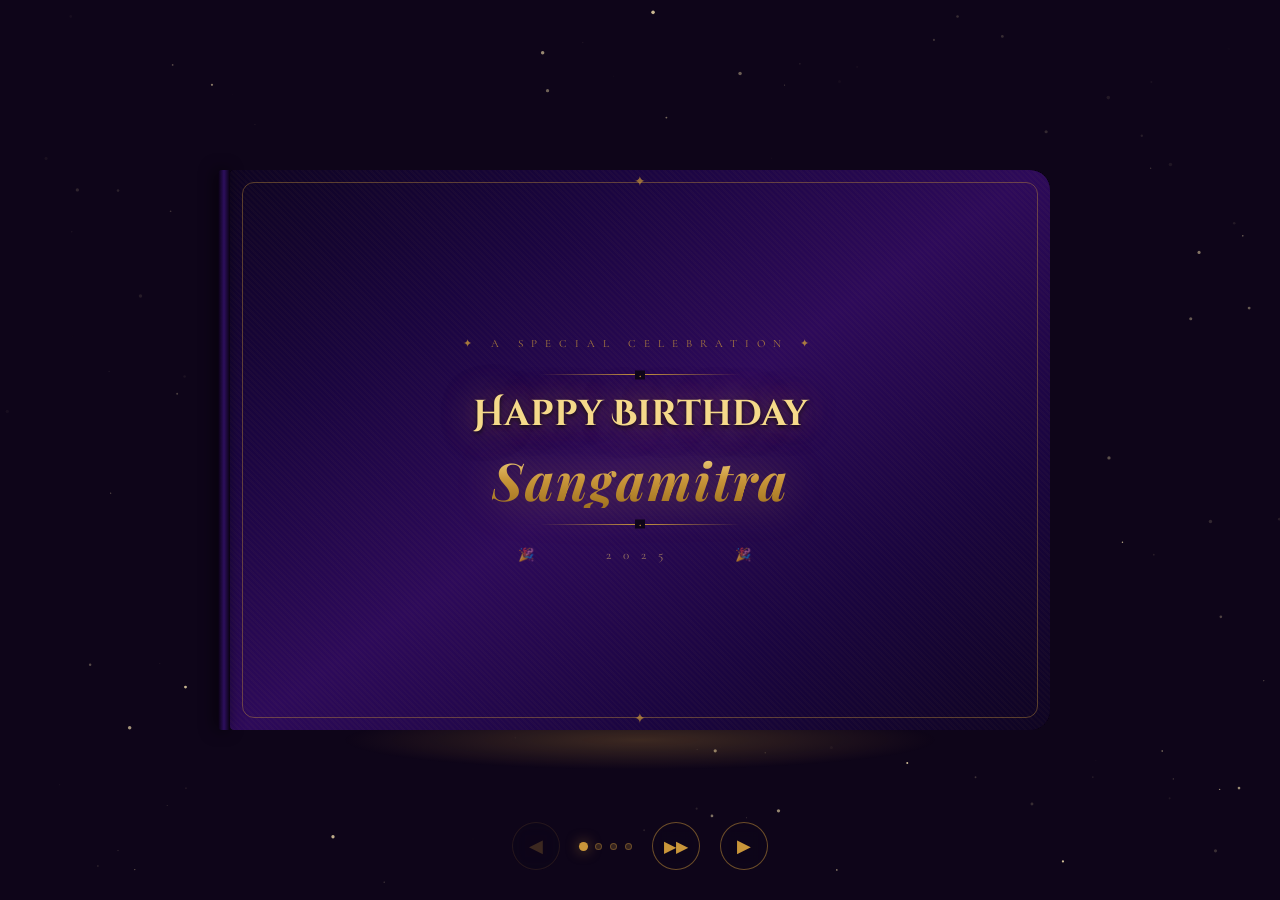
==== commit 70a5e08b: "Add files via upload" ====
--- a/sangamitra_birthday.html
+++ b/sangamitra_birthday.html
@@ -605,6 +605,51 @@
     20%  { opacity: 0.9; transform: scale(1.2) rotate(45deg); }
     80%  { opacity: 0.5; }
     100% { opacity: 0; transform: scale(0) rotate(180deg); }
+  }
+
+  /* ── Auto-flip button ── */
+  #btn-auto {
+    width: 48px; height: 48px;
+    border-radius: 50%;
+    border: 1px solid rgba(201,150,58,0.5);
+    background: rgba(14,5,25,0.8);
+    backdrop-filter: blur(8px);
+    color: var(--gold);
+    font-size: 16px;
+    cursor: pointer;
+    display: flex; align-items: center; justify-content: center;
+    transition: all 0.3s;
+  }
+  #btn-auto:hover {
+    border-color: var(--gold);
+    background: rgba(201,150,58,0.15);
+    box-shadow: 0 0 20px rgba(201,150,58,0.3);
+  }
+  #btn-auto.playing {
+    border-color: var(--gold);
+    background: rgba(201,150,58,0.2);
+    box-shadow: 0 0 15px rgba(201,150,58,0.4);
+  }
+
+  /* Progress ring on auto button */
+  #auto-ring {
+    position: absolute;
+    width: 48px; height: 48px;
+    transform: rotate(-90deg);
+    pointer-events: none;
+  }
+  #auto-ring circle {
+    fill: none;
+    stroke: var(--gold);
+    stroke-width: 2;
+    stroke-dasharray: 138;
+    stroke-dashoffset: 138;
+    stroke-linecap: round;
+    transition: stroke-dashoffset 0.1s linear;
+  }
+  #btn-auto-wrap {
+    position: relative;
+    display: flex; align-items: center; justify-content: center;
   }
 </style>
 </head>
@@ -737,6 +782,10 @@
     <div class="nav-dot" data-page="2"></div>
     <div class="nav-dot" data-page="3"></div>
   </div>
+  <div id="btn-auto-wrap">
+    <svg id="auto-ring" viewBox="0 0 48 48"><circle cx="24" cy="24" r="22"/></svg>
+    <button id="btn-auto" title="Auto flip">▶▶</button>
+  </div>
   <button class="nav-btn" id="btn-next">▶</button>
 </div>
 
@@ -840,9 +889,14 @@
     else goTo(0);
   });
 
-  btnNext.addEventListener('click', () => goTo(current + 1));
-  btnPrev.addEventListener('click', () => goTo(current - 1));
+  btnNext.addEventListener('click', () => { if(window._isPlaying && window._isPlaying()){ window._autoStop(); } goTo(current + 1); });
+  btnPrev.addEventListener('click', () => { if(window._isPlaying && window._isPlaying()){ window._autoStop(); } goTo(current - 1); });
   dots.forEach(d => d.addEventListener('click', () => goTo(+d.dataset.page)));
+
+  // Expose for auto-flip
+  window.goTo = goTo;
+  window.current = 0;
+  Object.defineProperty(window, 'current', { get: () => current, set: v => { current = v; } });
 
   // Subtle 3D tilt on mousemove
   const scene = document.getElementById('scene');
@@ -858,6 +912,62 @@
     book.style.transform = '';
   });
 })();
+
+  // ── Auto-flip ──
+  (function(){
+    const btn = document.getElementById('btn-auto');
+    const ring = document.querySelector('#auto-ring circle');
+    const INTERVAL = 3000; // ms per page
+    const CIRCUMFERENCE = 138;
+    let timer = null;
+    let startTime = null;
+    let playing = false;
+
+    function tick(ts){
+      if(!startTime) startTime = ts;
+      const elapsed = ts - startTime;
+      const progress = Math.min(elapsed / INTERVAL, 1);
+      // Update ring
+      ring.style.strokeDashoffset = CIRCUMFERENCE * (1 - progress);
+
+      if(progress >= 1){
+        // Turn to next page, loop back to cover
+        const nextPage = (current + 1) % totalSpreads;
+        goTo(nextPage);
+        startTime = null;
+      }
+      if(playing) timer = requestAnimationFrame(tick);
+    }
+
+    function startAuto(){
+      playing = true;
+      btn.classList.add('playing');
+      btn.textContent = '⏸';
+      btn.title = 'Pause';
+      startTime = null;
+      timer = requestAnimationFrame(tick);
+    }
+
+    function stopAuto(){
+      playing = false;
+      btn.classList.remove('playing');
+      btn.textContent = '▶▶';
+      btn.title = 'Auto flip';
+      if(timer) cancelAnimationFrame(timer);
+      ring.style.strokeDashoffset = CIRCUMFERENCE;
+    }
+
+    btn.addEventListener('click', e => {
+      e.stopPropagation();
+      playing ? stopAuto() : startAuto();
+    });
+
+    // Expose so manual nav resets timer
+    window._autoStop = stopAuto;
+    window._autoStart = startAuto;
+    window._isPlaying = () => playing;
+  })();
+
 </script>
 </body>
 </html>
